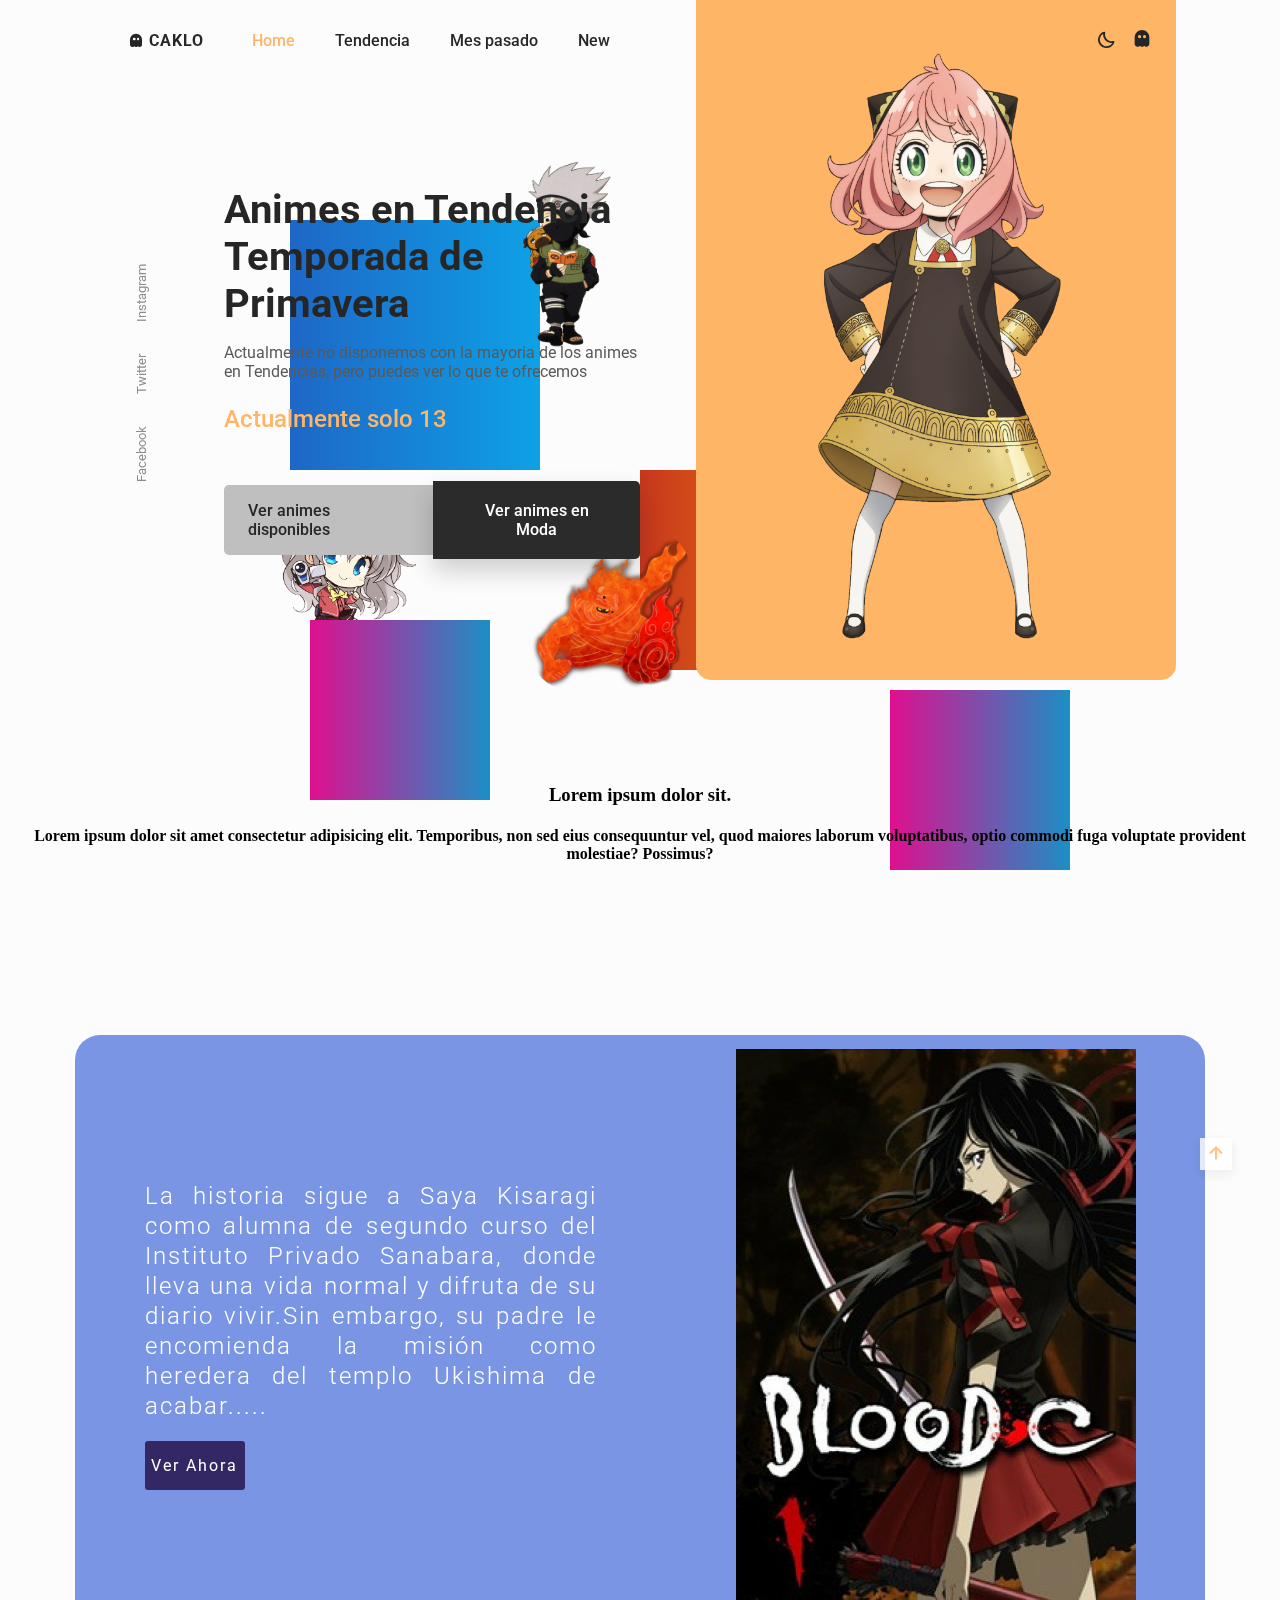
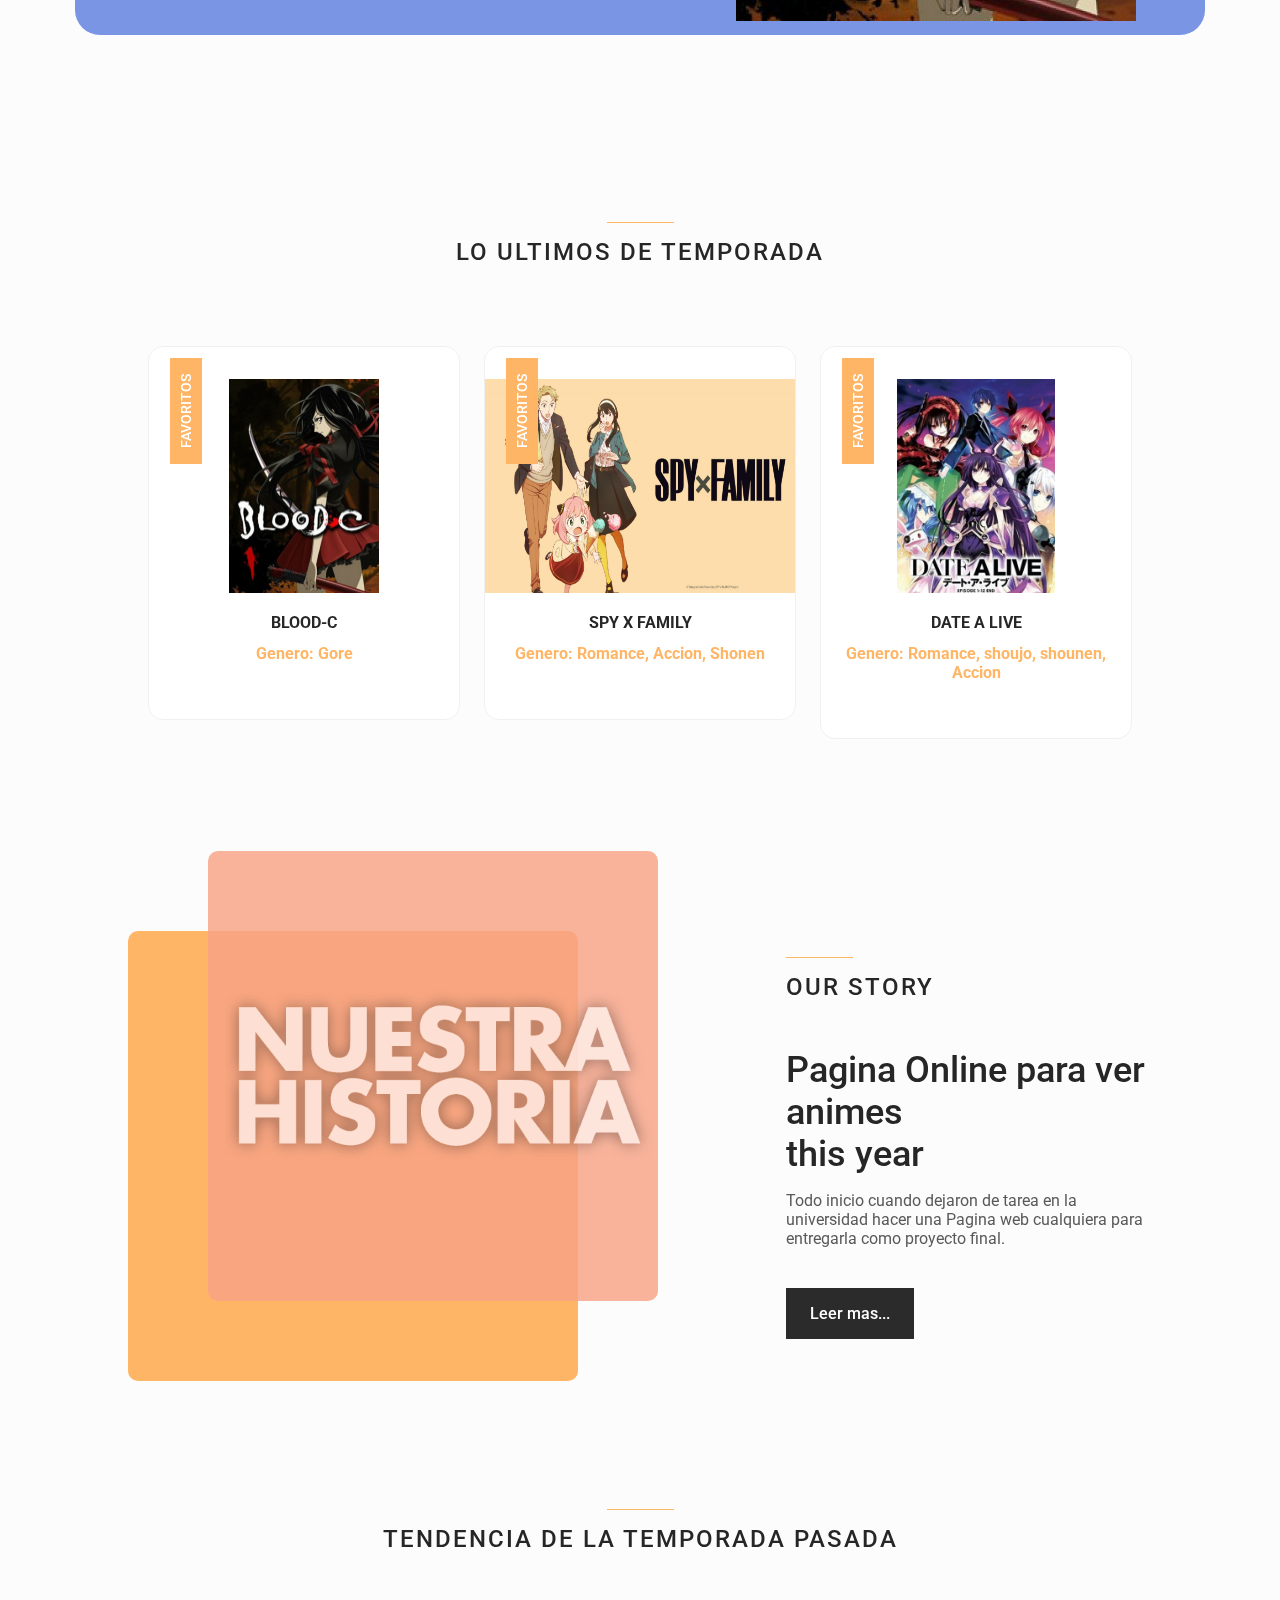
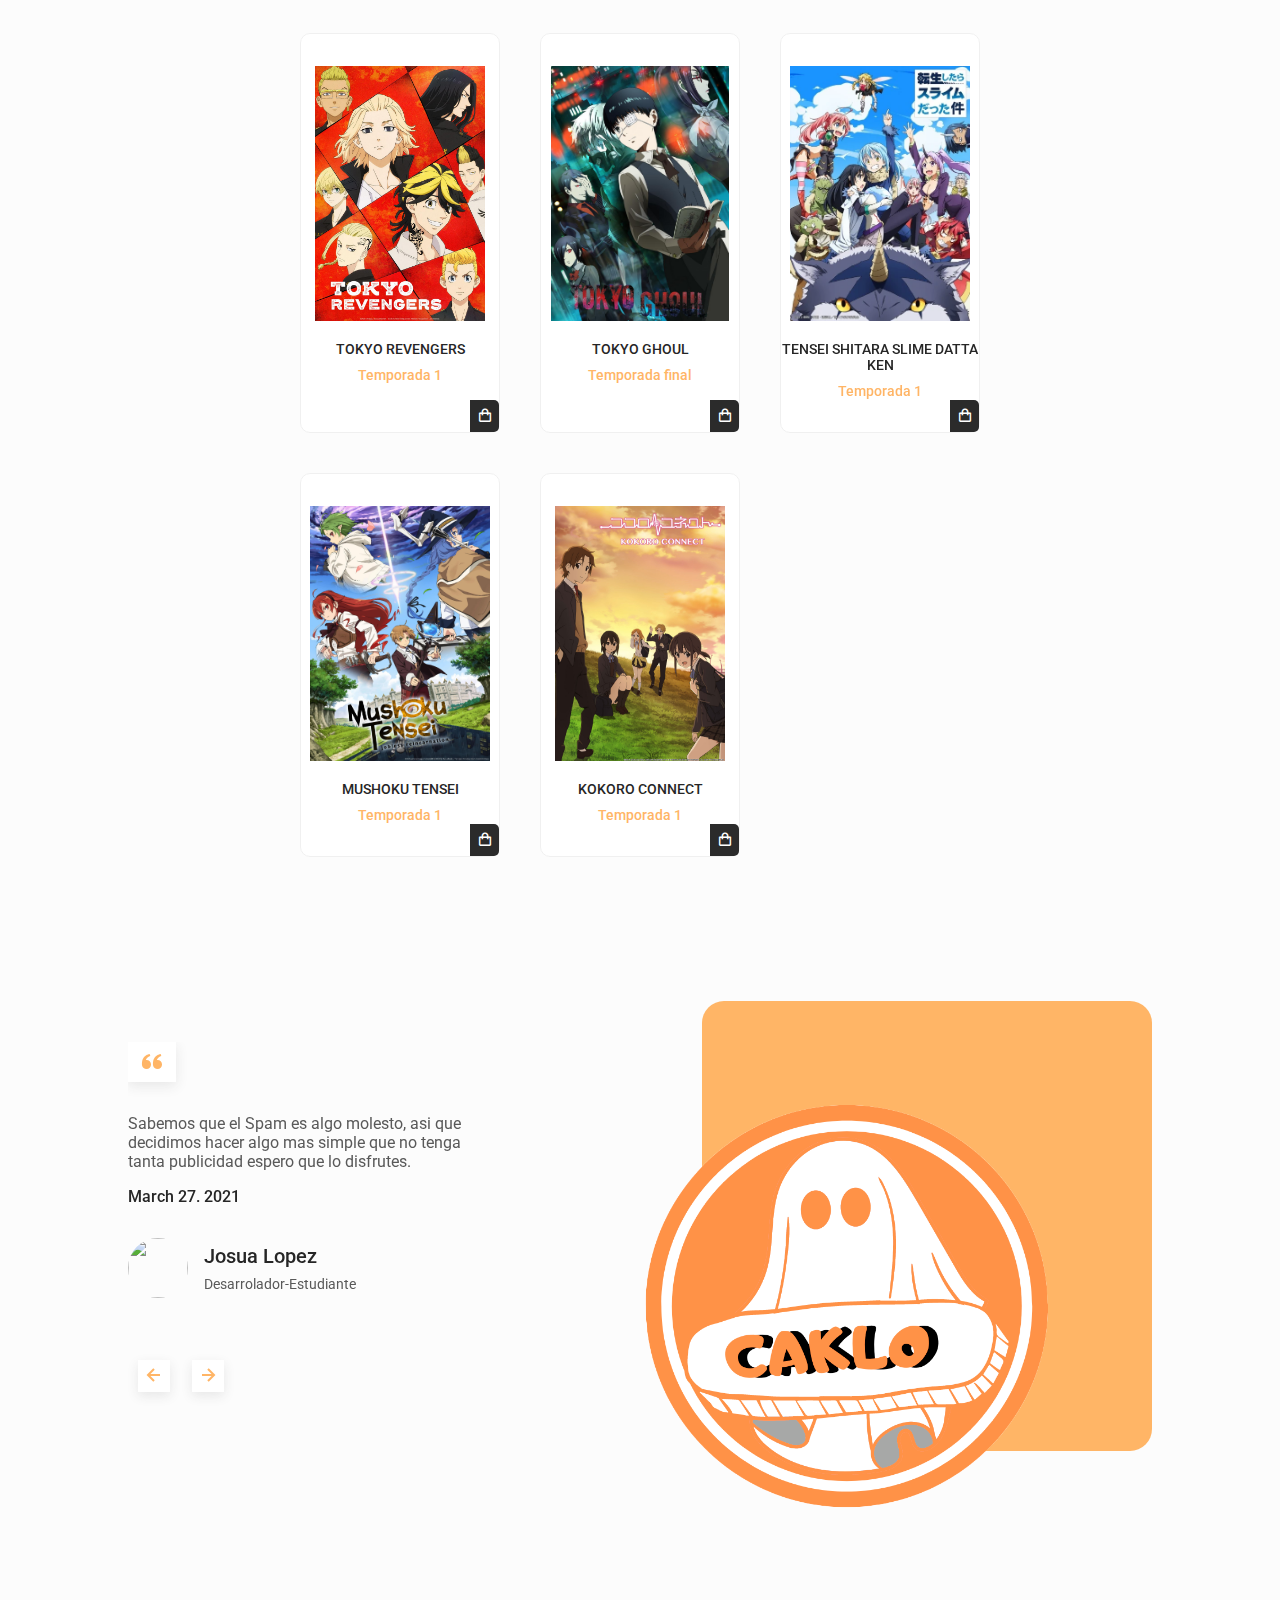
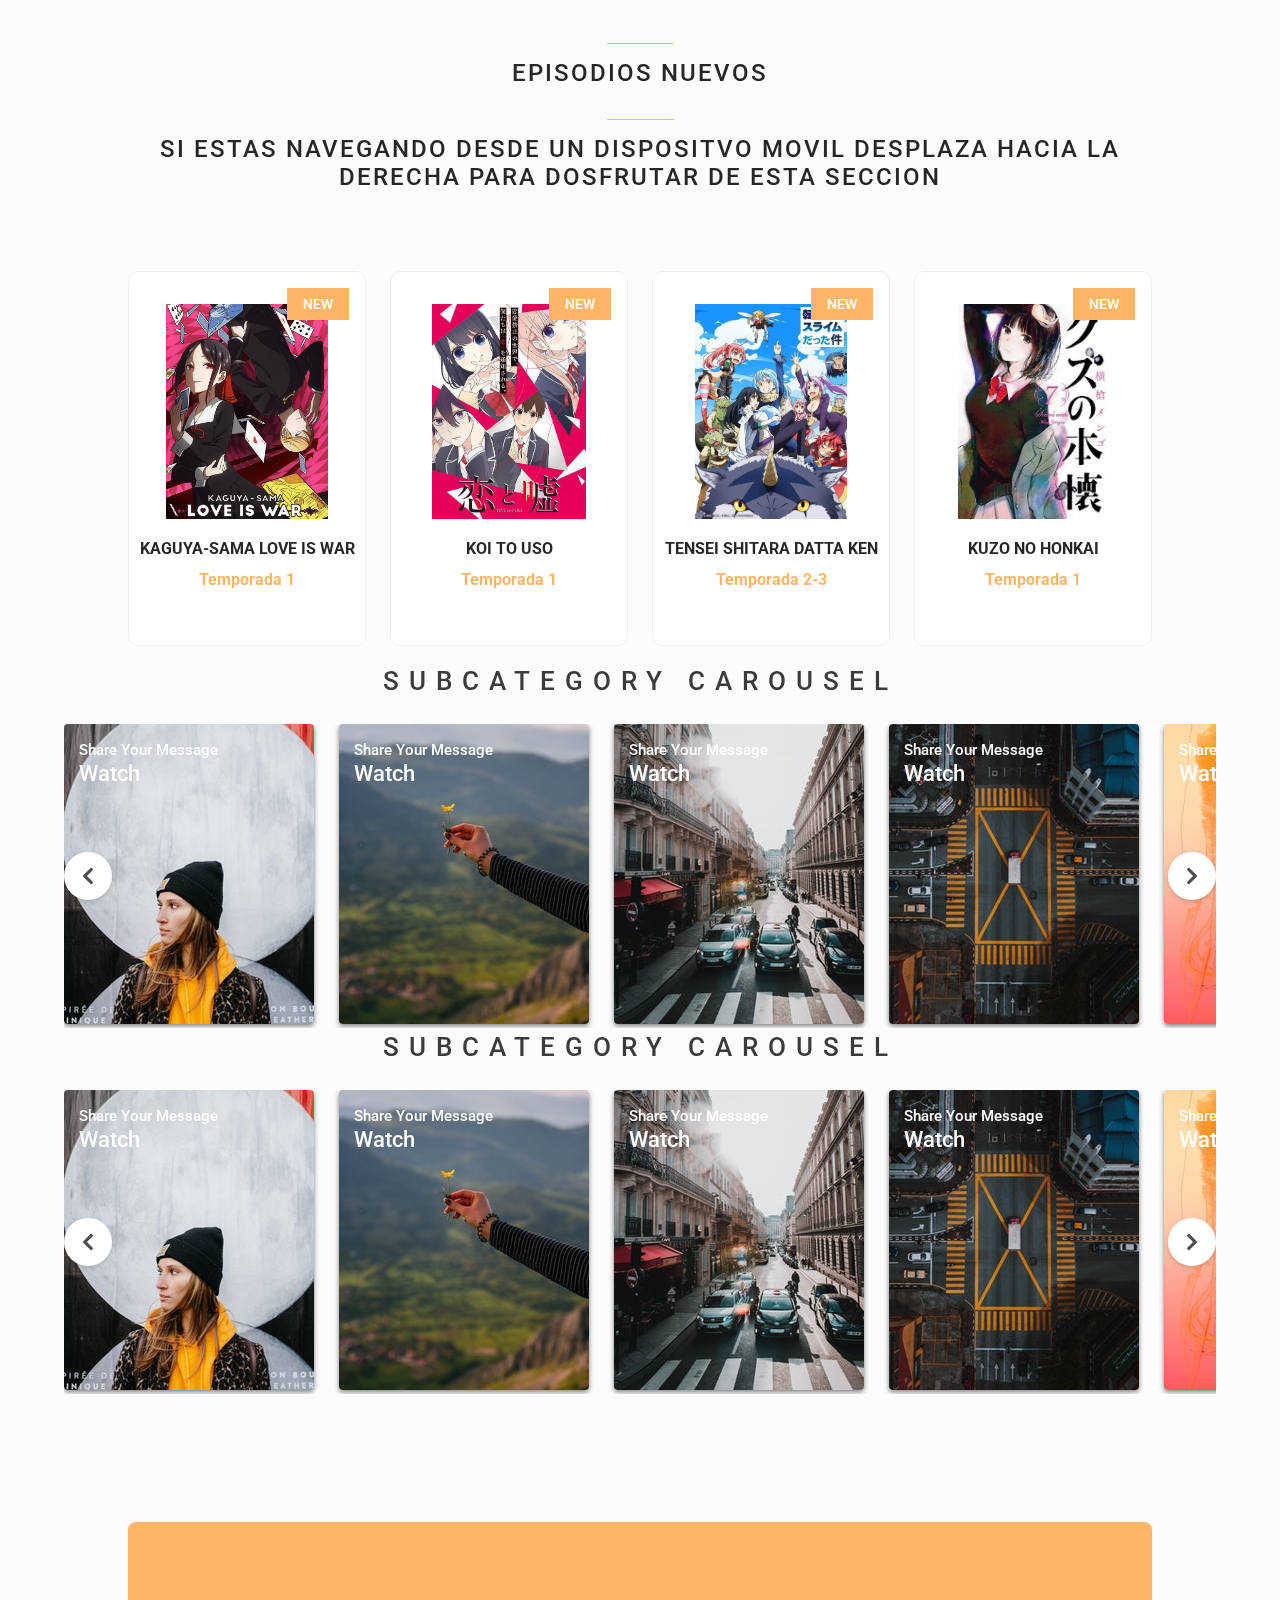
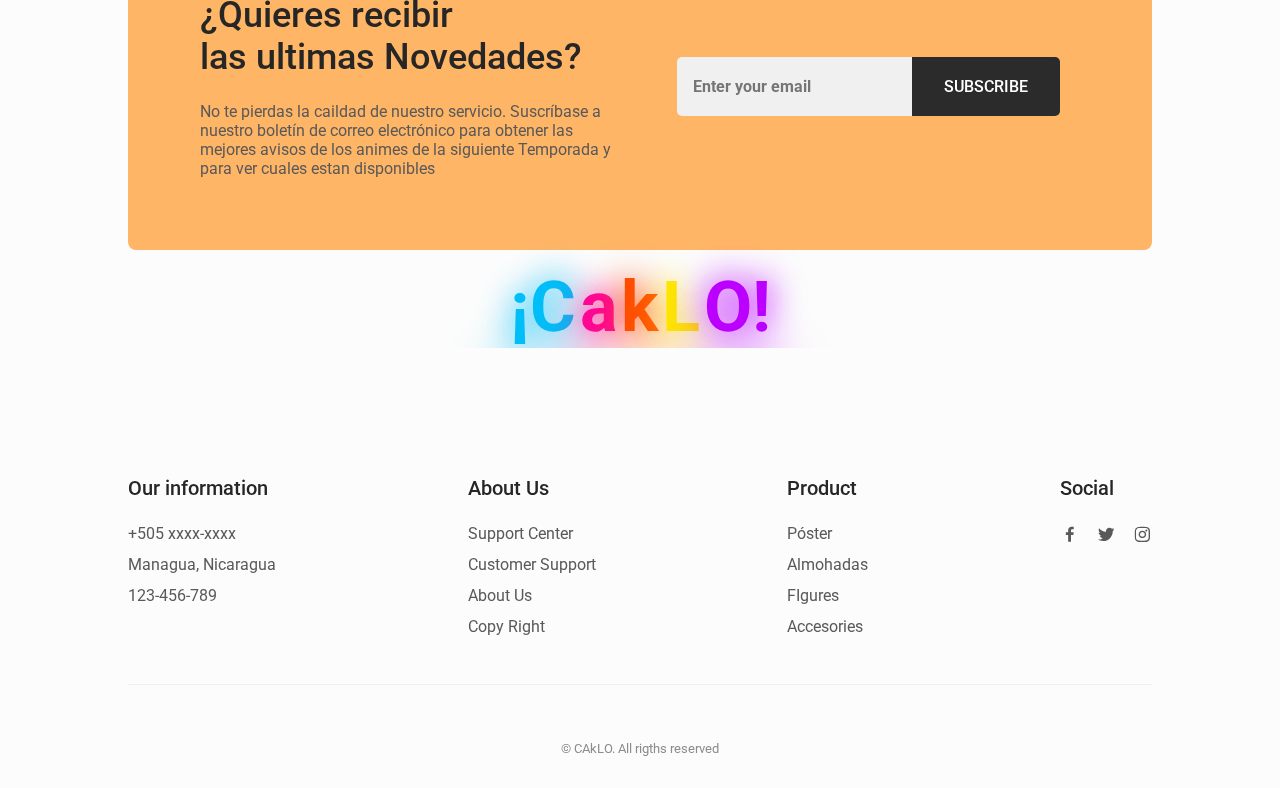
==== index-1.html @ 1e830c4e "archivos 2" ====
<!DOCTYPE html>
<html lang="es">

<head>
    <meta charset="UTF-8">
    <meta name="viewport" content="width=device-width, initial-scale=1.0">

    <meta property="og:url" content="https://www.Caklo.com/">

    <meta property="og:type" content="website">

    <meta property="og:title" content="CaKlo">

    <meta property="og:description" content="Disfruta de ver anime Online sin publicidad">

    <!--=============== FAVICON ===============-->
    <link rel="shortcut icon" href="./assets/img/ghost-regular-24.png" type="image/x-icon">

    <!--=============== BOXICONS ===============-->
    <link rel="stylesheet" href="https://cdn.jsdelivr.net/npm/boxicons@latest/css/boxicons.min.css">

    <!--=============== SWIPER CSS ===============-->
    <link rel="stylesheet" href="assets/css/swiper-bundle.min.css">

    <!--=============== CSS ===============-->
    <link rel="stylesheet" href="./assets/css/styles.css">

    <!--=============== CSS slider ===============-->
    <link rel="stylesheet" href="./assets/css/slider.css">

    <link rel="stylesheet" href="./assets/css/span-container.css">

    <script src="https://unpkg.com/scrollreveal"></script>

    <!--=============== Lbs-js ===============-->
    <script src="https://cdnjs.cloudflare.com/ajax/libs/jquery/3.6.0/jquery.min.js" integrity="sha512-894YE6QWD5I59HgZOGReFYm4dnWc1Qt5NtvYSaNcOP+u1T9qYdvdihz0PPSiiqn/+/3e7Jo4EaG7TubfWGUrMQ==" crossorigin="anonymous" referrerpolicy="no-referrer"></script>

    <script src="https://cdnjs.cloudflare.com/ajax/libs/jquery/3.6.0/jquery.js" integrity="sha512-n/4gHW3atM3QqRcbCn6ewmpxcLAHGaDjpEBu4xZd47N0W2oQ+6q7oc3PXstrJYXcbNU1OHdQ1T7pAP+gi5Yu8g==" crossorigin="anonymous" referrerpolicy="no-referrer"></script>

    <link rel="text-javascript" href="https://cdnjs.cloudflare.com/ajax/libs/jquery/3.6.0/jquery.min.map">

    <script src="https://cdnjs.cloudflare.com/ajax/libs/jquery/3.6.0/jquery.slim.js" integrity="sha512-HNbo1d4BaJjXh+/e6q4enTyezg5wiXvY3p/9Vzb20NIvkJghZxhzaXeffbdJuuZSxFhJP87ORPadwmU9aN3wSA==" crossorigin="anonymous" referrerpolicy="no-referrer"></script>

    <script src="https://cdnjs.cloudflare.com/ajax/libs/jquery/3.6.0/jquery.slim.min.js" integrity="sha512-6ORWJX/LrnSjBzwefdNUyLCMTIsGoNP6NftMy2UAm1JBm6PRZCO1d7OHBStWpVFZLO+RerTvqX/Z9mBFfCJZ4A==" crossorigin="anonymous" referrerpolicy="no-referrer"></script>

    <link rel="text-javascript" href="https://cdnjs.cloudflare.com/ajax/libs/jquery/3.6.0/jquery.slim.min.map">
    <!--=============== Lbs-js ===============-->

    <!--=============== s3arch ===============-->
    <link rel="stylesheet" href="./assets/css/search-new-css.css">
    <script src="./assets/js/search/jquery.js"></script>
    <script src="./assets/js/search/jquery.dataTables.min.js"></script>
    <!--=============== s3arch ===============-->
    <title>CAkLO</title>
</head>

<body>
    <!--==================== HEADER ====================-->
    <header class="header" id="header">
        <nav class="nav container">
            <a href="./index.html" class="nav__logo">
                <i class='bx bxs-ghost'></i> CAkLO
            </a>

            <div class="nav__menu" id="nav-menu">
                <ul class="nav__list">
                    <li class="nav__item">
                        <a href="./index-1.html" class="nav__link active-link">Home</a>
                    </li>
                    <li class="nav__item">
                        <a href="#featured" class="nav__link">Tendencia</a>
                    </li>
                    <li class="nav__item">
                        <a href="#products" class="nav__link">Mes pasado</a>
                    </li>
                    <li class="nav__item">
                        <a href="#new" class="nav__link">New</a>
                    </li>
                </ul>

                <div class="nav__close" id="nav-close">
                    <i class='bx bx-x'></i>
                </div>
            </div>

            <div class="nav__btns">
                <!-- Theme change button -->
                <i class='bx bx-moon change-theme' id="theme-button"></i>

                <div class="nav__shop" id="cart-shop">
                    <i class='bx bxs-ghost'></i>
                </div>

                <div class="nav__toggle" id="nav-toggle">
                    <i class='bx bx-grid-alt'></i>
                </div>
            </div>
        </nav>
    </header>



    <div class="cart" id="cart">
        <i class='bx bx-x cart__close' id="cart-close"></i>

        <h2 class="cart__title-center">Fundadores</h2>
        <h2 class="cart__title-center h2h2">Para usar el buscador es necesario seleccionar la opción que se desplaza hacia bajo después de escribir un caracter que coincida de lo que esta buscando, de lo contrario no se cargará la búsqueda.</h2>

        <!--=============== Buscador list css ===============-->


        <link rel="stylesheet" href="./assets/css/search-new-css.css">
        <script src="./assets/js/search/jquery.js"></script>
        <script src="./assets/js/search/jquery.dataTables.min.js"></script>

        <section class="btn-buscar" id="icon-menu">
            <form autocomplete="off">
                <div>
                    <input type="text" name="q" id="input-search" placeholder="¿Qué deseas buscar?">
                </div>
                <ul class="list"></ul>
            </form>
        </section>

        <div class="content-search">
            <div class="content-table">
                <table id="table">
                    <thead>
                        <tr>
                            <td></td>
                        </tr>
                    </thead>

                    <tbody>
                        <tr>
                            <td><a href="./videm.html">Blood-C</a></td>
                        </tr>

                        <tr>
                            <td><a href="#">Clannad</a></td>
                        </tr>

                        <tr>
                            <td><a href="#">Sword Art Online</a></td>

                        </tr>

                        <tr>
                            <td><a href="#">K-ON</a></td>
                        </tr>

                        <tr>
                            <td><a href="#">Tokyo Revengers</a></td>
                        </tr>

                        <tr>
                            <td><a href="#">Boku Dake Ga Inai Machi</a></td>
                        </tr>

                        <tr>
                            <td><a href="#">Boku no Hero Academy</a></td>
                        </tr>

                        <tr>
                            <td><a href="#">Tokyo Ghoul</a></td>
                        </tr>

                        <tr>
                            <td><a href="#">Moshuko Tensei</a></td>
                        </tr>

                        <tr>
                            <td><a href="#">Jujutsu Kaisen</a></td>
                        </tr>

                        <tr>
                            <td><a href="#">Re:zero kara hajimeru isekai seikatsu</a></td>
                        </tr>

                        <tr>
                            <td><a href="#">Tensei shitara slime</a></td>
                        </tr>

                        <tr>
                            <td><a href="#">Chijou saikyou no daimaou</a></td>
                        </tr>

                        <tr>
                            <td><a href="#">Youjo senki</a></td>
                        </tr>

                        <tr>
                            <td><a href="#">Otome Game Sekia wo</a></td>
                        </tr>

                        <tr>
                            <td><a href="#">Isekai Maou to Shoukan</a></td>
                        </tr>

                        <tr>
                            <td><a href="#">Eromanga-Sensei</a></td>
                        </tr>

                        <tr>
                            <td><a href="#">Kaguya-Sama Love is War</a></td>
                        </tr>

                        <tr>
                            <td><a href="#">Shirayuki no himesama </a></td>
                        </tr>

                        <tr>
                            <td><a href="#">Kokoro connect </a></td>
                        </tr>

                        <tr>
                            <td><a href="#">Kaichou to maid</a></td>
                        </tr>

                        <tr>
                            <td><a href="#"> Koi to uso</a></td>
                        </tr>

                        <tr>
                            <td><a href="#">mirai nikki </a></td>
                        </tr>

                        <tr>
                            <td><a href="#">One Puch Man</a></td>
                        </tr>

                        <tr>
                            <td><a href="#">Elfen lied</a></td>
                        </tr>
                    </tbody>
                </table>
            </div>
        </div>



        <script src="./assets/js/search/search-new.js"></script>
        <!--=============== Buscador list css ===============-->




        <div class="cart__container">
            <article class="cart__card">
                <div class="cart__box">
                    <img src="assets/img/testimonial1.jpg" alt="" class="cart__img">
                </div>

                <div class="cart__details">
                    <h3 class="cart__title">Josua Lopez</h3>
                    <span class="cart__price">Desarrollador, estudiante</span>

                    <div class="cart__amount">
                        <div class="cart__amount-content">
                            <span class="cart__amount-box">
                                    <i class='bx bx-minus' ></i>
                                </span>

                            <span class="cart__amount-number">1</span>

                            <span class="cart__amount-box">
                                    <i class='bx bx-plus' ></i>
                                </span>
                        </div>

                        <i class='bx bx-trash-alt cart__amount-trash'></i>
                    </div>
                </div>
            </article>

            <article class="cart__card">
                <div class="cart__box">
                    <img src="assets/img/testimonial3.jpg" alt="" class="cart__img">
                </div>

                <div class="cart__details">
                    <h3 class="cart__title">Carlos Navas</h3>
                    <span class="cart__price">Desarrollador, estudiante</span>

                    <div class="cart__amount">
                        <div class="cart__amount-content">
                            <span class="cart__amount-box">
                                    <i class='bx bx-minus' ></i>
                                </span>

                            <span class="cart__amount-number">2</span>

                            <span class="cart__amount-box">
                                    <i class='bx bx-plus' ></i>
                                </span>
                        </div>

                        <i class='bx bx-trash-alt cart__amount-trash'></i>
                    </div>
                </div>
            </article>

            <article class="cart__card">
                <div class="cart__box">
                    <img src="assets/img/testimonial2.jpg" alt="" class="cart__img">
                </div>

                <div class="cart__details">
                    <h3 class="cart__title">Camila Salinas</h3>
                    <span class="cart__price">Desarrollador, estudiante</span>

                    <div class="cart__amount">
                        <div class="cart__amount-content">
                            <span class="cart__amount-box">
                                    <i class='bx bx-minus' ></i>
                                </span>

                            <span class="cart__amount-number">3</span>

                            <span class="cart__amount-box">
                                    <i class='bx bx-plus' ></i>
                                </span>
                        </div>

                        <i class='bx bx-trash-alt cart__amount-trash'></i>
                    </div>
                </div>

            </article>


            <article class="cart__card">
                <div class="cart__box">
                    <img src="assets/img/testimonial2.jpg" alt="" class="cart__img">
                </div>

                <div class="cart__details">
                    <h3 class="cart__title">Keren Pineda</h3>
                    <span class="cart__price">Desarrollador, estudiante</span>

                    <div class="cart__amount">
                        <div class="cart__amount-content">
                            <span class="cart__amount-box">
                                    <i class='bx bx-minus' ></i>
                                </span>

                            <span class="cart__amount-number">4</span>

                            <span class="cart__amount-box">
                                    <i class='bx bx-plus' ></i>
                                </span>
                        </div>

                        <i class='bx bx-trash-alt cart__amount-trash'></i>
                    </div>
                </div>

            </article>





        </div>

        <div class="cart__prices">
            <span class="cart__prices-item">4 Fundadores</span>
            <span class="cart__prices-total">2022</span>
        </div>


    </div>

    <!--==================== MAIN ====================-->
    <main class="main">


        <!--==================== Triangle-Form-background ====================-->
        <div class="container__background-triangle">
            <div class="triangle triangle1"></div>
            <div class="fimg" src="./assets/img/pngs-chibi/inosuke-removebg.png" alt=""></div>
            <div class="triangle triangle2"></div>
            <div class="fimg2" src="./assets/img/pngs-chibi/inosuke-removebg.png" alt=""></div>
            <div class="triangle triangle3"></div>
            <div class="fimg3" src="./assets/img/pngs-chibi/inosuke-removebg.png" alt=""></div>
            <div class="triangle triangle4"></div>
            <div class="fimg4" src="./assets/img/pngs-chibi/inosuke-removebg.png" alt=""></div>
            <div class="triangle triangle5"></div>
            <div class="fimg5" src="./assets/img/pngs-chibi/inosuke-removebg.png" alt=""></div>
        </div>
        <!--==================== Triangle-Form-background ====================-->



        <!--==================== HOME ====================-->
        <section class="home" id="home">
            <div class="home__container container grid">
                <div class="home__img-bg">
                    <img src="assets/img/anya.png" alt="" class="home__img">
                </div>

                <div class="home__social">
                    <a href="https://www.facebook.com/" target="_blank" class="home__social-link">
                            Facebook
                        </a>
                    <a href="https://twitter.com/" target="_blank" class="home__social-link">
                            Twitter
                        </a>
                    <a href="https://www.instagram.com/" target="_blank" class="home__social-link">
                            Instagram
                        </a>
                </div>

                <div class="home__data">
                    <h1 class="home__title">Animes en Tendencia<br> Temporada de Primavera</h1>
                    <p class="home__description">
                        Actualmente no disponemos con la mayoria de los animes en Tendencias, pero puedes ver lo que te ofrecemos
                    </p>
                    <span class="home__price">Actualmente solo 13</span>

                    <div class="home__btns">
                        <a href="#" class="button button--gray button--small">
                                Ver animes disponibles
                            </a>

                        <button class="button home__button">Ver animes en Moda</button>
                    </div>
                </div>
            </div>
        </section>
        <!--==================== HOME-END ====================-->

        <iframe class="iframe" src="./data.html" frameborder="0"></iframe>


        <!--====================Slider-Auto====================-->

        <div class="videospruebas">

            <div class="contenedor-slider-auto">
                <div class="slider-contenedor">
                    <section class="contenido-slider">
                        <div>
                            <h2 class="h2">La historia sigue a Saya Kisaragi como alumna de segundo curso del Instituto Privado Sanabara, donde lleva una vida normal y difruta de su diario vivir.Sin embargo, su padre le encomienda la misión como heredera del templo
                                Ukishima de acabar.....</h2>
                            <a href="./videm.html">Ver Ahora</a>
                        </div>
                        <img class="svgs" src="./assets/img/bloodc.jpg" alt="">

                    </section>


                    <section class="contenido-slider">
                        <div>
                            <h2 class="h2">La historia sigue a Saya Kisaragi como alumna de segundo curso del Instituto Privado Sanabara, donde lleva una vida normal y difruta de su diario vivir.Sin embargo, su padre le encomienda la misión como heredera del templo
                                Ukishima de acabar.....</h2>
                            <a href="./videm.html">Ver Ahora</a>
                        </div>
                        <img class="svgs" src="./assets/img/bloodc.jpg" alt="">



                    </section>
                    <section class="contenido-slider">
                        <div>
                            <h2 class="h2">Lorem ipsum dolor sit amet consectetur adipisicing elit. Minima ipsa ipsam aliquam natus quidem sed. Quos cupiditate id delectus est.</h2>
                            <a href="#">Contact us</a>
                        </div>
                        <img class="svgs" src="./assets/animacion-svg/animacion2.svg" alt="">

                    </section>
                    <section class="contenido-slider">
                        <div>
                            <h2 class="h2">Lorem ipsum dolor sit amet consectetur adipisicing elit. Minima ipsa ipsam aliquam natus quidem sed. Quos cupiditate id delectus est.</h2>
                            <a href="#">Contact us</a>
                        </div>
                        <img class="svgs" src="./assets/animacion-svg/animacion3.svg" alt="">

                    </section>
                    <section class="contenido-slider">
                        <div>
                            <h2 class="h2">Lorem ipsum dolor sit amet consectetur adipisicing elit. Minima ipsa ipsam aliquam natus quidem sed. Quos cupiditate id delectus est.</h2>
                            <a href="#">Contact us</a>
                        </div>
                        <img class="svgs" src="./assets/animacion-svg/animacion.svg" alt="">

                    </section>
                </div>
            </div>
            <script src="./assets/js/slider-auto-svg.js"></script>

        </div>
        <!--====================Slider-Auto====================-->






        <!--==================== FEATURED ====================-->
        <section class="featured section container" id="featured">
            <h2 class="section__title">
                Lo ultimos de Temporada
            </h2>

            <div class="featured__container grid">
                <article class="featured__card">
                    <span class="featured__tag">Favoritos</span>

                    <img src="assets/img/bloodc.jpg" alt="" class="featured__img">

                    <div class="featured__data">
                        <h3 class="featured__title">Blood-C</h3>
                        <span class="featured__price">Genero: Gore</span>
                    </div>
                    <form method="get" action="./videm.html">
                        <button class="button featured__button"> <a href="./videm.html"></a> Ver ahora</button>
                    </form>

                </article>

                <article class="featured__card">
                    <span class="featured__tag">Favoritos</span>

                    <img src="assets/img/spyfamily.jpg" alt="" class="featured__img">

                    <div class="featured__data">
                        <h3 class="featured__title">Spy X Family</h3>
                        <span class="featured__price">Genero: Romance, Accion, Shonen</span>
                    </div>

                    <form method="get" action="./videm.php">
                        <button class="button featured__button"> <a href="./videm.php"></a> Ver ahora</button>
                    </form>

                </article>

                <article class="featured__card">
                    <span class="featured__tag">Favoritos</span>

                    <img src="assets/img/datelive.jpg" alt="" class="featured__img">

                    <div class="featured__data">
                        <h3 class="featured__title">Date a Live</h3>
                        <span class="featured__price">Genero: Romance, shoujo, shounen, Accion</span>
                    </div>

                    <button class="button featured__button">Ver ahora</button>
                </article>
            </div>

        </section>










        <!--==================== STORY ====================-->
        <section class="story section container">
            <div class="story__container grid">
                <div class="story__data">
                    <h2 class="section__title story__section-title">
                        Our Story
                    </h2>

                    <h1 class="story__title">
                        Pagina Online para ver animes <br> this year
                    </h1>

                    <p class="story__description">
                        Todo inicio cuando dejaron de tarea en la universidad hacer una Pagina web cualquiera para entregarla como proyecto final.
                    </p>

                    <a href="#" class="button button--small">Leer mas...</a>
                </div>

                <div class="story__images">
                    <img src="assets/img/nuestra-historia.png" alt="" class="story__img">
                    <div class="story__square"></div>
                </div>
            </div>
        </section>

        <!--==================== PRODUCTS ====================-->
        <section class="products section container" id="products">
            <h2 class="section__title">
                Tendencia de la temporada pasada
            </h2>

            <div class="products__container grid">
                <article class="products__card">
                    <img src="assets/img/tokiorevengers.jpg" alt="" class="products__img">

                    <h3 class="products__title">Tokyo Revengers</h3>
                    <span class="products__price">Temporada 1</span>

                    <button class="products__button">
                            <i class='bx bx-shopping-bag'><a href="index-1.html"></a></i>
                        </button>
                </article>

                <article class="products__card">
                    <img src="assets/img/tokioghoul.jpg" alt="" class="products__img">

                    <h3 class="products__title">Tokyo Ghoul</h3>
                    <span class="products__price">Temporada final</span>

                    <button class="products__button">
                            <i class='bx bx-shopping-bag'></i>
                        </button>
                </article>

                <article class="products__card">
                    <img src="assets/img/products/tensei.webp" alt="" class="products__img">

                    <h3 class="products__title">Tensei Shitara Slime Datta Ken</h3>
                    <span class="products__price">Temporada 1</span>

                    <button class="products__button">
                            <i class='bx bx-shopping-bag'></i>
                        </button>
                </article>

                <article class="products__card">
                    <img src="assets/img/products/mushoku.jpg" alt="" class="products__img">

                    <h3 class="products__title">Mushoku tensei</h3>
                    <span class="products__price">Temporada 1</span>

                    <button class="products__button">
                            <i class='bx bx-shopping-bag'></i>
                        </button>
                </article>

                <article class="products__card">
                    <img src="assets/img/products/kokoro.jpg" alt="" class="products__img">

                    <h3 class="products__title">Kokoro Connect</h3>
                    <span class="products__price">Temporada 1</span>

                    <button class="products__button">
                            <i class='bx bx-shopping-bag'></i>
                        </button>
                </article>
            </div>
        </section>

        <!--==================== TESTIMONIAL ====================-->
        <section class="testimonial section container">
            <div class="testimonial__container grid">
                <div class="swiper testimonial-swiper">
                    <div class="swiper-wrapper">
                        <div class="testimonial__card swiper-slide">
                            <div class="testimonial__quote">
                                <i class='bx bxs-quote-alt-left'></i>
                            </div>
                            <p class="testimonial__description">
                                Sabemos que el Spam es algo molesto, asi que decidimos hacer algo mas simple que no tenga tanta publicidad espero que lo disfrutes.
                            </p>
                            <h3 class="testimonial__date">March 27. 2021</h3>

                            <div class="testimonial__perfil">
                                <img src="assets/img/testimonial1.jpg" alt="" class="testimonial__perfil-img">

                                <div class="testimonial__perfil-data">
                                    <span class="testimonial__perfil-name">Josua Lopez</span>
                                    <span class="testimonial__perfil-detail">Desarrolador-Estudiante</span>
                                </div>
                            </div>
                        </div>

                        <div class="testimonial__card swiper-slide">
                            <div class="testimonial__quote">
                                <i class='bx bxs-quote-alt-left'></i>
                            </div>
                            <p class="testimonial__description">
                                Sabemos que el Spam es algo molesto, asi que decidimos hacer algo mas simple que no tenga tanta publicidad espero que lo disfrutes.
                            </p>
                            <h3 class="testimonial__date">March 27. 2021</h3>

                            <div class="testimonial__perfil">
                                <img src="assets/img/testimonial2.jpg" alt="" class="testimonial__perfil-img">

                                <div class="testimonial__perfil-data">
                                    <span class="testimonial__perfil-name">Camila Salinas</span>
                                    <span class="testimonial__perfil-detail">Desarrolador-Estudiante</span>
                                </div>
                            </div>
                        </div>

                        <div class="testimonial__card swiper-slide">
                            <div class="testimonial__quote">
                                <i class='bx bxs-quote-alt-left'></i>
                            </div>
                            <p class="testimonial__description">
                                Sabemos que el Spam es algo molesto, asi que decidimos hacer algo mas simple que no tenga tanta publicidad espero que lo disfrutes.
                            </p>
                            <h3 class="testimonial__date">March 27. 2021</h3>

                            <div class="testimonial__perfil">
                                <img src="assets/img/testimonial2.jpg" alt="" class="testimonial__perfil-img">

                                <div class="testimonial__perfil-data">
                                    <span class="testimonial__perfil-name">Keren Jemima</span>
                                    <span class="testimonial__perfil-detail">Desarrolador-Estudiante</span>
                                </div>
                            </div>
                        </div>


                        <div class="testimonial__card swiper-slide">
                            <div class="testimonial__quote">
                                <i class='bx bxs-quote-alt-left'></i>
                            </div>
                            <p class="testimonial__description">
                                Sabemos que el Spam es algo molesto, asi que decidimos hacer algo mas simple que no tenga tanta publicidad espero que lo disfrutes.
                            </p>
                            <h3 class="testimonial__date">March 27. 2021</h3>

                            <div class="testimonial__perfil">
                                <img src="assets/img/testimonial3.jpg" alt="" class="testimonial__perfil-img">

                                <div class="testimonial__perfil-data">
                                    <span class="testimonial__perfil-name">Carlos Navas</span>
                                    <span class="testimonial__perfil-detail">Desarrolador-Estudiante</span>
                                </div>
                            </div>
                        </div>
                    </div>

                    <div class="swiper-button-next">
                        <i class='bx bx-right-arrow-alt'></i>
                    </div>
                    <div class="swiper-button-prev">
                        <i class='bx bx-left-arrow-alt'></i>
                    </div>
                </div>

                <div class="testimonial__images">
                    <div class="testimonial__square"></div>
                    <img src="assets/img/CAKLO.png" alt="" class="testimonial__img">
                </div>
            </div>
        </section>

        <!--==================== NEW ====================-->
        <section class="new section container" id="new">
            <h2 class="section__title">
                Episodios Nuevos <br>
                <h4 class="section__title">Si estas navegando desde un dispositvo movil desplaza hacia la derecha para dosfrutar de esta seccion</h4>
            </h2>

            <div class="new__container">
                <div class="swiper new-swiper">
                    <div class="swiper-wrapper">
                        <article class="new__card swiper-slide">
                            <span class="new__tag">New</span>

                            <img src="assets/img/products/kaguya.jpg" alt="" class="new__img">

                            <div class="new__data">
                                <h3 class="new__title">Kaguya-sama Love is war</h3>
                                <span class="new__price">Temporada 1</span>
                            </div>

                            <button class="button new__button">Ver ahora</button>
                        </article>

                        <article class="new__card swiper-slide">
                            <span class="new__tag">New</span>

                            <img src="assets/img/products/koitouso.jpg" alt="" class="new__img">

                            <div class="new__data">
                                <h3 class="new__title"> Koi To Uso</h3>
                                <span class="new__price">Temporada 1</span>
                            </div>

                            <button class="button new__button">Ver ahora</button>
                        </article>

                        <article class="new__card swiper-slide">
                            <span class="new__tag">New</span>

                            <img src="assets/img/products/tensei.webp" alt="" class="new__img">

                            <div class="new__data">
                                <h3 class="new__title">Tensei Shitara Datta Ken</h3>
                                <span class="new__price">Temporada 2-3</span>
                            </div>

                            <button class="button new__button">Ver ahora</button>
                        </article>

                        <article class="new__card swiper-slide">
                            <span class="new__tag">New</span>

                            <img src="assets/img/products/kuzo.jpg" alt="" class="new__img">

                            <div class="new__data">
                                <h3 class="new__title">Kuzo no Honkai</h3>
                                <span class="new__price">Temporada 1</span>
                            </div>

                            <button class="button new__button">Ver ahora</button>
                        </article>
                    </div>
                </div>
            </div>
        </section>








        <!--==================== CTN-SLIDER-PRUB ====================-->



        <div class="container-cnt-prub">

            <div class="Carousel">
                <h2>Subcategory Carousel</h2>
                <div class="slick-list" id="slick-list">
                    <button class="slick-arrow slick-prev" id="button-prev" data-button="button-prev" onclick="app.processingButton(event)">
                        <svg aria-hidden="true" focusable="false" data-prefix="fas" data-icon="chevron-left" class="svg-inline--fa fa-chevron-left fa-w-10" role="img" xmlns="http://www.w3.org/2000/svg" viewBox="0 0 320 512"><path fill="currentColor" d="M34.52 239.03L228.87 44.69c9.37-9.37 24.57-9.37 33.94 0l22.67 22.67c9.36 9.36 9.37 24.52.04 33.9L131.49 256l154.02 154.75c9.34 9.38 9.32 24.54-.04 33.9l-22.67 22.67c-9.37 9.37-24.57 9.37-33.94 0L34.52 272.97c-9.37-9.37-9.37-24.57 0-33.94z"></path></svg>
                    </button>
                    <div class="slick-track" id="track">
                        <div class="slick">
                            <div>
                                <a href="/">
                                    <h4><small>Share Your Message</small>Watch</h4>
                                    <picture>
                                        <img src="./assets/img/carrusel/1.jpg" alt="Image">
                                    </picture>
                                </a>
                            </div>
                        </div>
                        <div class="slick">
                            <div>
                                <a href="/">
                                    <h4><small>Share Your Message</small>Watch</h4>
                                    <picture>
                                        <img src="./assets/img/carrusel/2.jpg" alt="Image">
                                    </picture>
                                </a>
                            </div>
                        </div>
                        <div class="slick">
                            <div>
                                <a href="/">
                                    <h4><small>Share Your Message</small>Watch</h4>
                                    <picture>
                                        <img src="./assets/img/carrusel/3.jpg" alt="Image">
                                    </picture>
                                </a>
                            </div>
                        </div>
                        <div class="slick">
                            <div>
                                <a href="/">
                                    <h4><small>Share Your Message</small>Watch</h4>
                                    <picture>
                                        <img src="./assets/img/carrusel/4.jpg" alt="Image">
                                    </picture>
                                </a>
                            </div>
                        </div>
                        <div class="slick">
                            <div>
                                <a href="/">
                                    <h4><small>Share Your Message</small>Watch</h4>
                                    <picture>
                                        <img src="./assets/img/carrusel/5.jpg" alt="Image">
                                    </picture>
                                </a>
                            </div>
                        </div>
                        <div class="slick">
                            <div>
                                <a href="/">
                                    <h4><small>Share Your Message</small>Watch</h4>
                                    <picture>
                                        <img src="./assets/img/carrusel/6.jpg" alt="Image">
                                    </picture>
                                </a>
                            </div>
                        </div>
                        <div class="slick">
                            <div>
                                <a href="/">
                                    <h4><small>Share Your Message</small>Watch</h4>
                                    <picture>
                                        <img src="./assets/img/carrusel/7.jpg" alt="Image">
                                    </picture>
                                </a>
                            </div>
                        </div>
                        <div class="slick">
                            <div>
                                <a href="/">
                                    <h4><small>Share Your Message</small>Watch</h4>
                                    <picture>
                                        <img src="./assets/img/carrusel/8.jpg" alt="Image">
                                    </picture>
                                </a>
                            </div>
                        </div>
                        <div class="slick">
                            <div>
                                <a href="/">
                                    <h4><small>Share Your Message</small>Watch</h4>
                                    <picture>
                                        <img src="./assets/img/carrusel/9.jpg" alt="Image">
                                    </picture>
                                </a>
                            </div>
                        </div>
                        <div class="slick">
                            <div>
                                <a href="/">
                                    <h4><small>Share Your Message</small>Watch</h4>
                                    <picture>
                                        <img src="./assets/img/carrusel/10.jpg" alt="Image">
                                    </picture>
                                </a>
                            </div>
                        </div>
                        <div class="slick">
                            <div>
                                <a href="/">
                                    <h4><small>Share Your Message</small>Watch</h4>
                                    <picture>
                                        <img src="./assets/img/carrusel/11.jpg" alt="Image">
                                    </picture>
                                </a>
                            </div>
                        </div>
                        <div class="slick">
                            <div>
                                <a href="/">
                                    <h4><small>Share Your Message</small>Watch</h4>
                                    <picture>
                                        <img src="./assets/img/carrusel/12.jpg" alt="Image">
                                    </picture>
                                </a>
                            </div>
                        </div>
                        <div class="slick">
                            <div>
                                <a href="/">
                                    <h4><small>Share Your Message</small>Watch</h4>
                                    <picture>
                                        <img src="./assets/img/carrusel/13.jpg" alt="Image">
                                    </picture>
                                </a>
                            </div>
                        </div>
                        <div class="slick">
                            <div>
                                <a href="/">
                                    <h4><small>Share Your Message</small>Watch</h4>
                                    <picture>
                                        <img src="./assets/img/carrusel/14.jpg" alt="Image">
                                    </picture>
                                </a>
                            </div>
                        </div>
                        <div class="slick">
                            <div>
                                <a href="/">
                                    <h4><small>Share Your Message</small>Watch</h4>
                                    <picture>
                                        <img src="./assets/img/carrusel/15.jpg" alt="Image">
                                    </picture>
                                </a>
                            </div>
                        </div>
                    </div>
                    <button class="slick-arrow slick-next" id="button-next" data-button="button-next" onclick="app.processingButton(event)">
                        <svg aria-hidden="true" focusable="false" data-prefix="fas" data-icon="chevron-right" class="svg-inline--fa fa-chevron-right fa-w-10" role="img" xmlns="http://www.w3.org/2000/svg" viewBox="0 0 320 512"><path fill="currentColor" d="M285.476 272.971L91.132 467.314c-9.373 9.373-24.569 9.373-33.941 0l-22.667-22.667c-9.357-9.357-9.375-24.522-.04-33.901L188.505 256 34.484 101.255c-9.335-9.379-9.317-24.544.04-33.901l22.667-22.667c9.373-9.373 24.569-9.373 33.941 0L285.475 239.03c9.373 9.372 9.373 24.568.001 33.941z"></path></svg>
                    </button>
                </div>


                <h2>Subcategory Carousel</h2>

                <div class="slick-list" id="slick-list">
                    <button class="slick-arrow slick-prev" id="button-prev" data-button="button-prev" onclick="app.processingButton(event)">
                        <svg aria-hidden="true" focusable="false" data-prefix="fas" data-icon="chevron-left" class="svg-inline--fa fa-chevron-left fa-w-10" role="img" xmlns="http://www.w3.org/2000/svg" viewBox="0 0 320 512"><path fill="currentColor" d="M34.52 239.03L228.87 44.69c9.37-9.37 24.57-9.37 33.94 0l22.67 22.67c9.36 9.36 9.37 24.52.04 33.9L131.49 256l154.02 154.75c9.34 9.38 9.32 24.54-.04 33.9l-22.67 22.67c-9.37 9.37-24.57 9.37-33.94 0L34.52 272.97c-9.37-9.37-9.37-24.57 0-33.94z"></path></svg>
                    </button>

                    <div class="slick-track" id="track">
                        <div class="slick">
                            <div>
                                <a href="/">
                                    <h4><small>Share Your Message</small>Watch</h4>
                                    <picture>
                                        <img src="./assets/img/carrusel/1.jpg" alt="Image">
                                    </picture>
                                </a>
                            </div>
                        </div>
                        <div class="slick">
                            <div>
                                <a href="/">
                                    <h4><small>Share Your Message</small>Watch</h4>
                                    <picture>
                                        <img src="./assets/img/carrusel/2.jpg" alt="Image">
                                    </picture>
                                </a>
                            </div>
                        </div>
                        <div class="slick">
                            <div>
                                <a href="/">
                                    <h4><small>Share Your Message</small>Watch</h4>
                                    <picture>
                                        <img src="./assets/img/carrusel/3.jpg" alt="Image">
                                    </picture>
                                </a>
                            </div>
                        </div>
                        <div class="slick">
                            <div>
                                <a href="/">
                                    <h4><small>Share Your Message</small>Watch</h4>
                                    <picture>
                                        <img src="./assets/img/carrusel/4.jpg" alt="Image">
                                    </picture>
                                </a>
                            </div>
                        </div>
                        <div class="slick">
                            <div>
                                <a href="/">
                                    <h4><small>Share Your Message</small>Watch</h4>
                                    <picture>
                                        <img src="./assets/img/carrusel/5.jpg" alt="Image">
                                    </picture>
                                </a>
                            </div>
                        </div>
                        <div class="slick">
                            <div>
                                <a href="/">
                                    <h4><small>Share Your Message</small>Watch</h4>
                                    <picture>
                                        <img src="./assets/img/carrusel/6.jpg" alt="Image">
                                    </picture>
                                </a>
                            </div>
                        </div>
                        <div class="slick">
                            <div>
                                <a href="/">
                                    <h4><small>Share Your Message</small>Watch</h4>
                                    <picture>
                                        <img src="./assets/img/carrusel/7.jpg" alt="Image">
                                    </picture>
                                </a>
                            </div>
                        </div>
                        <div class="slick">
                            <div>
                                <a href="/">
                                    <h4><small>Share Your Message</small>Watch</h4>
                                    <picture>
                                        <img src="./assets/img/carrusel/8.jpg" alt="Image">
                                    </picture>
                                </a>
                            </div>
                        </div>
                        <div class="slick">
                            <div>
                                <a href="/">
                                    <h4><small>Share Your Message</small>Watch</h4>
                                    <picture>
                                        <img src="./assets/img/carrusel/9.jpg" alt="Image">
                                    </picture>
                                </a>
                            </div>
                        </div>
                        <div class="slick">
                            <div>
                                <a href="/">
                                    <h4><small>Share Your Message</small>Watch</h4>
                                    <picture>
                                        <img src="./assets/img/carrusel/10.jpg" alt="Image">
                                    </picture>
                                </a>
                            </div>
                        </div>
                        <div class="slick">
                            <div>
                                <a href="/">
                                    <h4><small>Share Your Message</small>Watch</h4>
                                    <picture>
                                        <img src="./assets/img/carrusel/11.jpg" alt="Image">
                                    </picture>
                                </a>
                            </div>
                        </div>
                        <div class="slick">
                            <div>
                                <a href="/">
                                    <h4><small>Share Your Message</small>Watch</h4>
                                    <picture>
                                        <img src="./assets/img/carrusel/12.jpg" alt="Image">
                                    </picture>
                                </a>
                            </div>
                        </div>
                        <div class="slick">
                            <div>
                                <a href="/">
                                    <h4><small>Share Your Message</small>Watch</h4>
                                    <picture>
                                        <img src="./assets/img/carrusel/13.jpg" alt="Image">
                                    </picture>
                                </a>
                            </div>
                        </div>
                        <div class="slick">
                            <div>
                                <a href="/">
                                    <h4><small>Share Your Message</small>Watch</h4>
                                    <picture>
                                        <img src="./assets/img/carrusel/14.jpg" alt="Image">
                                    </picture>
                                </a>
                            </div>
                        </div>
                        <div class="slick">
                            <div>
                                <a href="/">
                                    <h4><small>Share Your Message</small>Watch</h4>
                                    <picture>
                                        <img src="./assets/img/carrusel/15.jpg" alt="Image">
                                    </picture>
                                </a>
                            </div>
                        </div>
                    </div>
                    <button class="slick-arrow slick-next" id="button-next" data-button="button-next" onclick="app.processingButton(event)">
                        <svg aria-hidden="true" focusable="false" data-prefix="fas" data-icon="chevron-right" class="svg-inline--fa fa-chevron-right fa-w-10" role="img" xmlns="http://www.w3.org/2000/svg" viewBox="0 0 320 512"><path fill="currentColor" d="M285.476 272.971L91.132 467.314c-9.373 9.373-24.569 9.373-33.941 0l-22.667-22.667c-9.357-9.357-9.375-24.522-.04-33.901L188.505 256 34.484 101.255c-9.335-9.379-9.317-24.544.04-33.901l22.667-22.667c9.373-9.373 24.569-9.373 33.941 0L285.475 239.03c9.373 9.372 9.373 24.568.001 33.941z"></path></svg>
                    </button>
                </div>
            </div>

            <script src="./assets/js/carrusel.js"></script>
        </div>
        </div>

        <!--==================== CTN-SLIDER-PRUB END====================-->
























        <!--==================== NEWSLETTER ====================-->
        <section class="newsletter section container">
            <div class="newsletter__bg grid">
                <div>
                    <h2 class="newsletter__title">¿Quieres recibir<br>las ultimas Novedades?</h2>
                    <p class="newsletter__description">
                        No te pierdas la caildad de nuestro servicio. Suscríbase a nuestro boletín de correo electrónico para obtener las mejores avisos de los animes de la siguiente Temporada y para ver cuales estan disponibles
                    </p>
                </div>

                <form action="mailto:outlex29@gmail.com" class="newsletter__subscribe">
                    <input type="email" placeholder="Enter your email" class="newsletter__input">
                    <button class="button">
                    SUBSCRIBE
                </button>
                </form>
            </div>
        </section>
        <!--==================== NEWSLETTER-END ====================-->



        <div class="contenedor-span">

            <div class="contenedor-de-let">
                <span class="spant" style="--l: '¡C';">¡C</span>
                <span class="spant" style="--l: 'a';">a</span>
                <span class="spant" style="--l: 'k';">k</span>
                <span class="spant" style="--l: 'L';">L</span>
                <span class="spant" style="--l: 'O!';">O!</span>


            </div>
        </div>


    </main>

    <!--==================== FOOTER ====================-->
    <footer class="footer section">
        <div class="footer__container container grid">
            <div class="footer__content">
                <h3 class="footer__title">Our information</h3>

                <ul class="footer__list">
                    <li>+505 xxxx-xxxx </li>
                    <li>Managua, Nicaragua</li>
                    <li>123-456-789</li>
                </ul>
            </div>
            <div class="footer__content">
                <h3 class="footer__title">About Us</h3>

                <ul class="footer__links">
                    <li>
                        <a href="#" class="footer__link">Support Center</a>
                    </li>
                    <li>
                        <a href="#" class="footer__link">Customer Support</a>
                    </li>
                    <li>
                        <a href="#" class="footer__link">About Us</a>
                    </li>
                    <li>
                        <a href="#" class="footer__link">Copy Right</a>
                    </li>
                </ul>
            </div>

            <div class="footer__content">
                <h3 class="footer__title">Product</h3>

                <ul class="footer__links">
                    <li>
                        <a href="#" class="footer__link">Póster</a>
                    </li>
                    <li>
                        <a href="#" class="footer__link">Almohadas</a>
                    </li>
                    <li>
                        <a href="#" class="footer__link">FIgures</a>
                    </li>
                    <li>
                        <a href="#" class="footer__link">Accesories</a>
                    </li>
                </ul>
            </div>

            <div class="footer__content">
                <h3 class="footer__title">Social</h3>

                <ul class="footer__social">
                    <a href="https://www.facebook.com/" target="_blank" class="footer__social-link">
                        <i class='bx bxl-facebook'></i>
                    </a>

                    <a href="https://twitter.com/" target="_blank" class="footer__social-link">
                        <i class='bx bxl-twitter'></i>
                    </a>

                    <a href="https://www.instagram.com/" target="_blank" class="footer__social-link">
                        <i class='bx bxl-instagram'></i>
                    </a>
                </ul>
            </div>
        </div>

        <span class="footer__copy">&#169; CAkLO. All rigths reserved</span>
    </footer>

    <!--=============== SCROLL UP ===============-->
    <a href="#" class="scrollup" id="scroll-up">
        <i class='bx bx-up-arrow-alt scrollup__icon'></i>
    </a>

    <!--=============== SWIPER JS ===============-->
    <script src="assets/js/swiper-bundle.min.js"></script>

    <!--=============== MAIN JS ===============-->
    <script src="assets/js/main.js"></script>
</body>

</html>
---- assets/css/styles.css ----
/*=============== GOOGLE FONTS ===============*/

@import url("https://fonts.googleapis.com/css2?family=Roboto:wght@400;500;700&display=swap");
@import url("./slide-ctn.css");
@import url("./slider-auto.css");
@import url("./search.css");
@import url("background.css");
@import url("./carrusel.css");

/*=============== VARIABLES CSS ===============*/

:root {
    --header-height: 3.5rem;
    /*========== Colors ==========*/
    --first-color: hsl(31, 100%, 70%);
    --button-color: hsl(0, 0%, 17%);
    --button-color-alt: hsl(0, 0%, 21%);
    --title-color: hsl(0, 0%, 15%);
    --text-color: hsl(0, 0%, 35%);
    --text-color-light: hsl(0, 0%, 55%);
    --body-color: hsl(0, 0%, 99%);
    --container-color: #fff;
    --border-color: hsl(0, 0%, 94%);
    /*========== Font and typography ==========*/
    --body-font: 'Roboto', sans-serif;
    --biggest-font-size: 2rem;
    --h1-font-size: 1.5rem;
    --h2-font-size: 1.25rem;
    --h3-font-size: 1rem;
    --normal-font-size: .938rem;
    --small-font-size: .813rem;
    --smaller-font-size: .75rem;
    /*========== Font weight ==========*/
    --font-medium: 500;
    --font-bold: 700;
    /*========== Margenes Bottom ==========*/
    --mb-0-5: .5rem;
    --mb-0-75: .75rem;
    --mb-1: 1rem;
    --mb-1-5: 1.5rem;
    --mb-2: 2rem;
    --mb-2-5: 2.5rem;
    --mb-3: 3rem;
    /*========== z index ==========*/
    --z-tooltip: 10;
    --z-fixed: 100;
}

@media screen and (min-width: 968px) {
     :root {
        --biggest-font-size: 2.5rem;
        --h1-font-size: 2.25rem;
        --h2-font-size: 1.5rem;
        --h3-font-size: 1.25rem;
        --normal-font-size: 1rem;
        --small-font-size: .875rem;
        --smaller-font-size: .813rem;
    }
}


/*=============== BASE ===============*/

* {
    box-sizing: border-box;
    padding: 0;
    margin: 0;
}

html {
    scroll-behavior: smooth;
}

body,
button,
input {
    font-family: var(--body-font);
    font-size: var(--normal-font-size);
    border-radius: 0px 5px 5px 0px;
}

body {
    margin: 0;
    background-color: var(--body-color);
    color: var(--text-color);
    /*For animation dark mode*/
    transition: .4s;
}

h1,
h2,
h3,
h4 {
    color: var(--title-color);
    font-weight: var(--font-medium);
}

ul {
    list-style: none;
}

a {
    text-decoration: none;
}

img {
    max-width: 100%;
    height: auto;
}

button {
    cursor: pointer;
    border: none;
    outline: none;
}


/*=============== THEME ===============*/


/*========== Variables Dark theme ==========*/

body.dark-theme {
    --first-color: hsl(31, 76%, 74%);
    --button-color: hsl(0, 0%, 24%);
    --button-color-alt: hsl(0, 0%, 28%);
    --title-color: hsl(0, 0%, 95%);
    --text-color: hsl(0, 0%, 75%);
    --body-color: hsl(0, 0%, 12%);
    --container-color: hsl(0, 0%, 16%);
    --border-color: hsl(0, 0%, 20%);
}


/*========== Button Dark/Light ==========*/

.change-theme {
    color: var(--title-color);
    font-size: 1.25rem;
    cursor: pointer;
}


/*========== 
    Color changes in some parts of 
    the website, in dark theme 
==========*/

.dark-theme .change-theme,
.dark-theme .nav__toggle,
.dark-theme .nav__shop,
.dark-theme .button--gray {
    color: hsl(0, 0%, 15%);
}

.dark-theme .scroll-header {
    box-shadow: 0 1px 4px hsla(0, 0%, 4%, .3);
}

.scroll-header .change-theme,
.scroll-header .nav__toggle,
.scroll-header .nav__shop {
    color: var(--title-color);
}

.dark-theme::-webkit-scrollbar {
    background: hsl(0, 0%, 30%);
}


/*=============== REUSABLE CSS CLASSES ===============*/

.container {
    max-width: 1024px;
    margin-left: var(--mb-1-5);
    margin-right: var(--mb-1-5);
}

.grid {
    display: grid;
}

.main {
    overflow: hidden;
}

.section {
    padding: 6.5rem 0 1rem;
}

.section__title {
    position: relative;
    font-size: var(--h3-font-size);
    margin-bottom: var(--mb-3);
    text-transform: uppercase;
    letter-spacing: 2px;
    text-align: center;
}

.section__title::before {
    content: '';
    position: absolute;
    top: -1rem;
    left: 0;
    right: 0;
    margin: 0 auto;
    width: 67px;
    height: 1px;
    background-color: var(--first-color);
}


/*=============== HEADER & NAV ===============*/

.header {
    width: 100%;
    background: transparent;
    position: fixed;
    top: 0;
    left: 0;
    z-index: var(--z-fixed);
    /*For animation dark mode*/
    transition: .4s;
}

.nav {
    height: var(--header-height);
    display: flex;
    justify-content: space-between;
    align-items: center;
}

.nav__logo,
.nav__toggle,
.nav__shop,
.nav__close {
    color: var(--title-color);
}

.nav__logo {
    text-transform: uppercase;
    font-weight: var(--font-bold);
    letter-spacing: 1px;
    display: inline-flex;
    align-items: center;
    column-gap: .25rem;
}

.nav__logo-icon {
    font-size: 1.25rem;
}

.nav__btns {
    display: flex;
    align-items: center;
    column-gap: 1rem;
}

.nav__toggle,
.nav__shop {
    font-size: 1.25rem;
    cursor: pointer;
}

@media screen and (max-width: 767px) {
    .nav__menu {
        position: fixed;
        background-color: var(--body-color);
        top: 0;
        right: -100%;
        width: 100%;
        height: 100%;
        padding: 6rem 2rem 3.5rem;
        transition: .3s;
    }
}

.nav__list {
    display: flex;
    flex-direction: column;
    align-items: center;
    row-gap: 2rem;
}

.nav__link {
    color: var(--title-color);
    font-weight: var(--font-medium);
    text-transform: uppercase;
    font-size: var(--h2-font-size);
    transition: .3s;
}

.nav__link:hover {
    color: var(--first-color);
}

.nav__close {
    font-size: 2rem;
    position: absolute;
    top: .9rem;
    right: 1.25rem;
    cursor: pointer;
}


/* Show menu */

.show-menu {
    right: 0;
}


/* Change background header */

.scroll-header {
    background-color: var(--body-color);
    box-shadow: 0 1px 4px hsla(0, 4%, 15%, .10);
}


/* Active link */

.active-link {
    color: var(--first-color);
}


/*=============== HOME ===============*/

.home__container {
    position: relative;
    row-gap: 2.5rem;
}

.home__img {
    width: 280px;
    height: 600px;
}

.home__img-bg {
    background-color: var(--first-color);
    width: 258px;
    height: 430px;
    padding-bottom: 2rem;
    display: flex;
    justify-content: center;
    align-items: flex-end;
    justify-self: flex-end;
    transform: translateX(1.5rem);
    border-radius: 0px 0px 15px 15px;
}

.home__social {
    position: absolute;
    top: 35%;
    left: -5rem;
    transform: rotate(-90deg);
    display: flex;
    column-gap: 1rem;
}

.home__social-link {
    font-size: var(--smaller-font-size);
    color: var(--text-color-light);
    transition: .3s;
}

.home__social-link:hover {
    color: var(--title-color);
}

.home__title {
    font-size: var(--biggest-font-size);
    font-weight: var(--font-bold);
    margin-bottom: var(--mb-1);
}

.home__description {
    margin-bottom: var(--mb-1-5);
}

.home__price {
    display: inline-block;
    font-size: var(--h2-font-size);
    font-weight: var(--font-medium);
    color: var(--first-color);
    margin-bottom: var(--mb-3);
}

.home__btns {
    display: flex;
    align-items: center;
}

.home__button {
    box-shadow: 0 12px 24px hsla(0, 0%, 10%, .2);
}


/*=============== BUTTONS ===============*/

.button {
    display: inline-block;
    background-color: var(--button-color);
    color: #FFF;
    padding: 1.25rem 2rem;
    font-weight: var(--font-medium);
    transition: .3s;
}

.button:hover {
    background-color: var(--button-color-alt);
}

.button--gray {
    background-color: hsl(0, 0%, 75%);
    color: var(--title-color);
    border-radius: 5px 0px 0px 5px;
}

.button--gray:hover {
    background-color: hsl(0, 0%, 63%);
}

.button--small {
    padding: 1rem 1.5rem;
}


/*=============== FEATURED ===============*/

.featured__container {
    row-gap: 2.5rem;
}

.featured__card {
    position: relative;
    text-align: center;
    background-color: var(--container-color);
    padding-top: 2rem;
    border: 1px solid var(--border-color);
    overflow-y: hidden;
    transition: .3s;
    border-radius: 15px;
}

.featured__tag {
    background-color: var(--first-color);
    padding: .5rem 1rem;
    color: #fff;
    text-transform: uppercase;
    font-size: var(--small-font-size);
    font-weight: var(--font-medium);
    position: absolute;
    transform: rotate(-90deg);
    left: -1rem;
    top: 3rem;
}

.featured__img {
    height: 214px;
    margin-bottom: var(--mb-1);
}

.featured__title,
.featured__price {
    font-size: var(--h3-font-size);
    font-weight: var(--font-bold);
}

.featured__title {
    text-transform: uppercase;
    margin-bottom: var(--mb-0-75);
}

.featured__price {
    display: block;
    color: var(--first-color);
    transition: .3s;
}

.featured__button {
    font-size: var(--small-font-size);
    transform: translateY(1rem);
    opacity: 0;
    border-radius: 8px;
}

.featured__card:hover {
    box-shadow: 0 12px 32px hsla(0, 0%, 20%, .1);
    padding: 2rem 0 3rem 0;
}

.featured__card:hover .featured__button {
    transform: translateY(0);
    opacity: 1;
}

.featured__card:hover .featured__price {
    margin-bottom: var(--mb-1-5);
}


/*=============== STORY ===============*/

.story__container {
    row-gap: 7.5rem;
}

.story__title {
    font-size: var(--h1-font-size);
    margin-bottom: var(--mb-1);
}

.story__description {
    margin-bottom: var(--mb-2-5);
}

.story__images {
    position: relative;
}

.story__img,
.story__square {
    width: 250px;
}

.story__square {
    height: 250px;
    background-color: var(--first-color);
    border-radius: 10px;
}

.story__img {
    position: absolute;
    left: 3rem;
    top: -3rem;
    background: rgba(248, 163, 134, 0.822);
    border-radius: 10px;
}


/*=============== PRODUCTS ===============*/

.products__container {
    grid-template-columns: repeat(2, 1fr);
    gap: 2rem;
}

.products__card {
    position: relative;
    background-color: var(--container-color);
    padding: 1.25rem 0;
    border: 1px solid var(--border-color);
    text-align: center;
    transition: .3s;
    border-radius: 10px;
}

.products__img {
    height: 125px;
    margin-bottom: var(--mb-1);
}

.products__title,
.products__price {
    font-size: var(--small-font-size);
    font-weight: var(--font-medium);
}

.products__title {
    text-transform: uppercase;
    margin-bottom: var(--mb-0-5);
}

.products__price {
    color: var(--first-color);
}

.products__button {
    background-color: var(--button-color);
    padding: .4rem;
    color: #fff;
    font-size: 1rem;
    position: absolute;
    right: 0;
    bottom: 0;
    transition: .3s;
}

.products__button:hover {
    background-color: var(--button-color-alt);
}

.products__card:hover {
    box-shadow: 0 8px 32px hsla(0, 0%, 10%, .1);
}


/*=============== TESTIMONIAL ===============*/

.testimonial__container {
    row-gap: 4rem;
}

.testimonial__quote {
    display: inline-flex;
    background-color: var(--container-color);
    padding: .5rem .75rem;
    font-size: 1.5rem;
    color: var(--first-color);
    box-shadow: 0 4px 12px hsla(0, 0%, 20%, .1);
    margin-bottom: var(--mb-2);
}

.testimonial__description {
    margin-bottom: var(--mb-1);
}

.testimonial__date {
    font-size: var(--normal-font-size);
    margin-bottom: var(--mb-2);
}

.testimonial__perfil {
    display: flex;
    align-items: center;
    column-gap: 1rem;
    margin-bottom: 7rem;
}

.testimonial__perfil-img {
    width: 60px;
    height: 60px;
    border-radius: 3rem;
}

.testimonial__perfil-data {
    display: flex;
    flex-direction: column;
    row-gap: .5rem;
}

.testimonial__perfil-name {
    font-size: var(--h3-font-size);
    font-weight: var(--font-medium);
    color: var(--title-color);
}

.testimonial__perfil-detail {
    font-size: var(--small-font-size);
}

.testimonial__images {
    position: relative;
}

.testimonial__img,
.testimonial__square {
    width: 250px;
}

.testimonial__square {
    height: 250px;
    background-color: var(--first-color);
    margin-left: auto;
    border-radius: 22px;
}

.testimonial__img {
    position: absolute;
    right: 2rem;
    top: 3rem;
}

.testimonial-swiper {
    margin-left: initial;
    margin-right: initial;
}

.swiper-button-prev:after,
.swiper-button-next:after {
    content: '';
}


/* Swiper class */

.swiper-button-next,
.swiper-button-prev {
    top: initial;
    bottom: 5%;
    width: initial;
    height: initial;
    background-color: var(--container-color);
    box-shadow: 0 4px 12px hsla(0, 0%, 20%, .1);
    padding: .25rem;
    font-size: 1.5rem;
    color: var(--first-color);
}

.swiper-button-next {
    right: initial;
    left: 4rem;
}


/*=============== NEW ===============*/

.new__card {
    position: relative;
    text-align: center;
    background-color: var(--container-color);
    padding-top: 2rem;
    border: 1px solid var(--border-color);
    overflow-y: hidden;
    transition: .3s;
    border-radius: 10px;
}

.new__tag {
    background-color: var(--first-color);
    padding: .5rem 1rem;
    color: #fff;
    text-transform: uppercase;
    font-size: var(--small-font-size);
    font-weight: var(--font-medium);
    position: absolute;
    top: 1rem;
    right: 1rem;
    transition: .3s;
}

.new__img {
    height: 215px;
    margin-bottom: var(--mb-1);
}

.new__title,
.new__price {
    font-size: var(--h3-font-size);
    font-weight: var(--font-bold);
}

.new__title {
    text-transform: uppercase;
    margin-bottom: var(--mb-0-75);
}

.new__price {
    display: block;
    color: var(--first-color);
    transition: .3s;
}

.new__button {
    font-size: var(--small-font-size);
    transform: translateY(1rem);
    opacity: 0;
    border-radius: 8px;
}

.new__card:hover {
    background-color: var(--first-color);
    box-shadow: 0 12px 32px hsla(0, 0%, 20%, .1);
    padding: 2rem 0 3rem 0;
}

.new__card:hover .new__tag {
    background-color: var(--button-color);
}

.new__card:hover .new__button {
    transform: translateY(0);
    opacity: 1;
}

.new__card:hover .new__title {
    color: hsl(0, 0%, 15%);
}

.new__card:hover .new__price {
    color: hsl(0, 0%, 15%);
    margin-bottom: var(--mb-1-5);
}


/*=============== NEWSLETTER ===============*/

.newsletter__bg {
    background-color: var(--first-color);
    padding: 3rem 1.5rem;
    text-align: center;
    row-gap: 2.5rem;
}

.newsletter__title {
    font-size: var(--h1-font-size);
    color: hsl(0, 0%, 15%);
    margin-bottom: var(--mb-1-5);
}

.newsletter__description {
    color: hsl(0, 0%, 35%);
}

.newsletter__subscribe {
    display: flex;
    flex-direction: column;
    row-gap: .75rem;
}

.newsletter__input {
    border: none;
    outline: none;
    background-color: hsl(0, 0%, 94%);
    padding: 1.25rem 1rem;
    color: hsl(0, 0%, 15%);
}


/*=============== FOOTER ===============*/

.footer__container {
    row-gap: 2rem;
    border-bottom: 1px solid var(--border-color);
    padding-bottom: 3rem;
}

.footer__title {
    font-size: var(--h2-font-size);
    margin-bottom: var(--mb-1-5);
}

.footer__list,
.footer__links {
    display: flex;
    flex-direction: column;
    row-gap: .75rem;
}

.footer__link {
    color: var(--text-color);
}

.footer__link:hover {
    color: var(--title-color);
}

.footer__social {
    display: flex;
    column-gap: 1rem;
}

.footer__social-link {
    font-size: 1.25rem;
    color: var(--text-color);
}

.footer__social-link:hover {
    color: var(--title-color);
}

.footer__copy {
    display: block;
    margin: 3.5rem 0 1rem 0;
    text-align: center;
    font-size: var(--smaller-font-size);
    color: var(--text-color-light);
}


/*=============== SCROLL UP ===============*/

.scrollup {
    position: fixed;
    right: 1rem;
    bottom: -30%;
    background-color: var(--container-color);
    box-shadow: 0 4px 12px hsla(0, 0%, 20%, .1);
    display: inline-flex;
    padding: .25rem;
    z-index: var(--z-tooltip);
    opacity: .8;
    transition: .4s;
}

.scrollup:hover {
    opacity: 1;
}

.scrollup__icon {
    font-size: 1.5rem;
    color: var(--first-color);
}


/* Show Scroll Up*/

.show-scroll {
    bottom: 3rem;
}


/*=============== SCROLL BAR ===============*/

::-webkit-scrollbar {
    width: .6rem;
    background: hsl(0, 0%, 74%);
}

::-webkit-scrollbar-thumb {
    background: hsl(0, 0%, 17%);
}


/*=============== CART ===============*/

.cart {
    position: fixed;
    background-color: var(--body-color);
    z-index: var(--z-fixed);
    width: 100%;
    height: 100%;
    top: 0;
    right: -100%;
    padding: 3.5rem 2.5rem;
    transition: .4s;
}

.cart__title-center {
    font-size: var(--h2-font-size);
    text-align: center;
    margin-bottom: var(--mb-3);
}

.cart__close {
    font-size: 2rem;
    color: var(--title-color);
    position: absolute;
    top: 1.25rem;
    right: .9rem;
    cursor: pointer;
}

.cart__container {
    display: grid;
    row-gap: 1.5rem;
}

.cart__card {
    display: flex;
    align-items: center;
    column-gap: 1rem;
}

.cart__box {
    background-color: var(--container-color);
    padding: .75rem 1.25rem;
    border: 1px solid var(--border-color);
}

.cart__img {
    width: 50px;
}

.cart__title {
    font-size: var(--normal-font-size);
    margin-bottom: .5rem;
}

.cart__price {
    display: block;
    font-size: var(--small-font-size);
    color: var(--first-color);
    margin-bottom: var(--mb-1-5);
}

.cart__amount,
.cart__amount-content {
    display: flex;
    align-items: center;
}

.cart__amount {
    column-gap: 3rem;
}

.cart__amount-content {
    column-gap: 1rem;
}

.cart__amount-box {
    display: inline-flex;
    padding: .25rem;
    background-color: var(--container-color);
    border: 1px solid var(--border-color);
    cursor: pointer;
}

.cart__amount-trash {
    font-size: 1.15rem;
    color: var(--first-color);
    cursor: pointer;
}

.cart__prices {
    margin-top: 2rem;
    display: flex;
    justify-content: space-between;
}

.cart__prices-item,
.cart__prices-total {
    color: var(--title-color);
}

.cart__prices-item {
    font-size: var(--small-font-size);
}

.cart__prices-total {
    font-size: var(--h3-font-size);
    font-weight: var(--font-medium);
}


/* Show cart */

.show-cart {
    right: 0;
}


/*=============== BREAKPOINTS ===============*/


/* For small devices */

@media screen and (max-width: 320px) {
    .container {
        margin-left: var(--mb-1);
        margin-right: var(--mb-1);
    }
    .home__img-bg {
        width: 250px;
        height: 700px;
    }
    .home__title {
        font-size: var(--h1-font-size);
    }
    .home__button {
        font-size: var(--smaller-font-size);
    }
    .story__square,
    .story__img,
    .testimonial__square,
    .testimonial__img {
        width: 180px;
    }
    .story__square,
    .testimonial__square {
        height: 180px;
    }
    .products__container {
        grid-template-columns: repeat(1, 180px);
        justify-content: center;
    }
}


/* For min devices */

@media screen and (min-width: 320px) {
    .home__img-bg {
        width: 250px;
        height: 628px;
    }
}


/* For medium devices */

@media screen and (min-width: 576px) {
    .home__img-bg {
        width: 280px;
        height: 628px;
    }
    .featured__container {
        grid-template-columns: repeat(2, 1fr);
        justify-content: center;
        align-items: flex-start;
        gap: 1.5rem;
    }
    .footer__container {
        grid-template-columns: repeat(2, 1fr);
    }
}

@media screen and (min-width: 767px) {
    .section {
        padding: 8rem 0 1rem;
    }
    .cart {
        width: 420px;
        box-shadow: -2px 0 4px hsla(0, 0%, 15%, .1);
    }
    .nav {
        height: calc(var(--header-height) + 1.5rem);
        justify-content: initial;
        column-gap: 3rem;
    }
    .nav__toggle,
    .nav__close {
        display: none;
    }
    .nav__list {
        flex-direction: row;
        column-gap: 2.5rem;
    }
    .nav__link {
        text-transform: initial;
        font-size: var(--normal-font-size);
    }
    .nav__btns {
        margin-left: auto;
    }
    .home__container {
        padding-top: 6rem;
        grid-template-columns: 1fr max-content;
        align-items: center;
    }
    .home__img-bg {
        order: 1;
        transform: translate(1.5rem, -6rem);
    }
    .home__data {
        padding: 0 0 3rem 6rem;
    }
    .home__social {
        top: 47%;
        column-gap: 2rem;
    }
    .featured__title,
    .featured__price,
    .new__title,
    .new__price {
        font-size: var(--normal-font-size);
    }
    .story__container,
    .testimonial__container,
    .newsletter__bg {
        grid-template-columns: repeat(2, 1fr);
        align-items: center;
    }
    .story__section-title {
        text-align: initial;
    }
    .story__section-title::before {
        margin: initial;
    }
    .story__images {
        order: -1;
    }
    .products__container {
        grid-template-columns: repeat(3, 200px);
        justify-content: center;
        gap: 2.5rem;
    }
    .products__card {
        padding: 2rem 0;
    }
    .products__img {
        height: 255px;
    }
    .newsletter__bg {
        text-align: initial;
        column-gap: 2rem;
        padding: 4.5rem;
        border-radius: 8px;
    }
    .newsletter__subscribe {
        flex-direction: row;
    }
    .newsletter__input {
        width: 100%;
    }
    .footer__container {
        grid-template-columns: repeat(4, max-content);
        justify-content: space-between;
    }
    .footer__title {
        font-size: var(--h3-font-size);
    }
}

@media screen and (min-width: 992px) {
    .section__title {
        font-size: var(--h2-font-size);
    }
    .home__container {
        column-gap: 2rem;
    }
    .home__img-bg {
        width: 480px;
        height: 680px;
    }
    .home__img {
        width: 258px;
    }
    .home__social {
        left: -6rem;
    }
    .home__data {
        padding: 0 0 8rem 6rem;
    }
    .featured__container {
        grid-template-columns: repeat(3, 312px);
        padding-top: 2rem;
    }
    .story__container,
    .testimonial__container {
        column-gap: 8rem;
    }
    .story__square,
    .story__img,
    .testimonial__square,
    .testimonial__img {
        width: 450px;
    }
    .story__square,
    .testimonial__square {
        height: 450px;
    }
    .products__container,
    .new__container {
        padding-top: 2rem;
    }
    .testimonial__container {
        padding-bottom: 4rem;
    }
}


/* For large devices */

@media screen and (min-width: 1024px) {
    .container {
        margin-left: auto;
        margin-right: auto;
    }
    .story__container,
    .testimonial__container {
        column-gap: 13rem;
    }
    .story__container {
        padding-top: 3rem;
    }
    .story__img {
        left: 5rem;
        top: -5rem;
    }
    .testimonial__img {
        right: 5rem;
        top: 5rem;
    }
    .scrollup {
        right: 3rem;
    }
}
---- assets/css/slider.css ----
.baxi {
    display: flex;
    align-items: center;
    justify-content: center;
    padding: 30px;
}

.descripciones-naim {
    overflow: hidden;
    color: white;
    cursor: pointer;
    text-align: center;
    position: absolute;
    top: 60px;
    left: 50%;
    transform: translate(-50%, -50%);
    background: rgba(0, 0, 0, 0.493);
    padding: 5px;
    color: #fff;
    font-size: 25px;
    border-radius: 15px;
}

.descripciones-naim-1 {
    border-radius: 15px;
    overflow: hidden;
    color: white;
    display: flex;
    cursor: pointer;
    text-align: center;
    position: absolute;
    top: 125px;
    left: 50%;
    transform: translate(-50%, -50%);
    background: rgba(0, 0, 0, 0.493);
    padding: 5px;
    color: #fff;
    font-size: 15px;
}

.ali {
    list-style: none;
    color: #FFF;
}

.imgs {
    max-width: 100%;
}

.container-slider-img {
    position: relative;
    max-width: 1000px;
    width: 100%;
    border-radius: 6px;
    overflow: hidden;
}

.slides {
    display: flex;
    transform: translate3d(0, 0, 0);
    transition: all 600ms;
    animation-name: autoplay;
    animation-duration: 10s;
    animation-direction: alternate;
    animation-fill-mode: forwards;
    animation-iteration-count: infinite;
}

.item-slide {
    position: relative;
    display: flex;
    flex-direction: column;
    flex-shrink: 0;
    flex-grow: 0;
    max-width: 100%;
}

.pagination {
    position: absolute;
    bottom: 20px;
    left: 0;
    display: flex;
    flex-wrap: wrap;
    align-items: center;
    justify-content: center;
    width: 100%;
}

.pagination-item {
    display: flex;
    flex-direction: column;
    align-items: center;
    border: 2px solid white;
    width: 16px;
    height: 16px;
    border-radius: 4px;
    overflow: hidden;
    cursor: pointer;
    background: rgba(255, 255, 255, 0.5);
    margin: 0 10px;
    text-align: center;
    transition: all 300ms;
}

.pagination-item:hover {
    transform: scale(2);
}

.pagination-item .imgs {
    display: inline-block;
    max-width: none;
    height: 100%;
    transform: scale(1);
    opacity: 0;
    transition: all 300ms;
}

.pagination-item:hover .imgs {
    opacity: 1;
    transform: scale(1);
}

input[id="1"]:checked~.slides {
    animation: autoplay;
    transform: translate3d(0, 0, 0);
}

input[id="1"]:checked~.pagination .pagination-item[for="1"] {
    background: #FFF;
}

input[id="2"]:checked~.slides {
    animation: autoplay;
    transform: translate3d(cal(-100% * 1), 0, 0);
}

input[id="2"]:checked~.pagination .pagination-item[for="2"] {
    background: #FFF;
}

input[id="3"]:checked~.slides {
    animation: autoplay;
    transform: translate3d(cal(-100% * 2), 0, 0);
}

input[id="3"]:checked~.pagination .pagination-item[for="3"] {
    background: #FFF;
}

@keyframes autoplay {
    33.3% {
        transform: translate3d(calc(-100% * 0), 0, 0);
    }
    66.6% {
        transform: translate3d(calc(-100% * 1), 0, 0);
    }
    99.9% {
        transform: translate3d(calc(-100% * 2), 0, 0);
    }
}

<!----estilos de transiciones ---->.container__Sliders__imgs {
    margin: 0;
    padding: 0;
    height: 100vh;
    display: flex;
    align-items: center;
    justify-content: center;
}

.slider-01 {
    max-width: 1000px;
    width: 800px;
    height: 700px;
    border-radius: 10px;
    overflow: hidden;
}

.slides-02 {
    width: 500%;
    height: 500px;
    display: flex;
}

.slides-02 input {
    display: none;
}

.slide {
    width: 20%;
    transition: 2s;
}

.slide img {
    width: 800px;
    height: 600px;
}

.navigation-manual {
    position: absolute;
    width: 800px;
    margin-top: -40px;
    display: flex;
    justify-content: center;
}

.manual-btn {
    border: 2px solid #40d3dc;
    padding: 5px;
    border-radius: 10px;
    cursor: pointer;
    transition: 1s;
}

.manual-btn:not(:last-child) {
    margin-right: 15px;
}

.manual-btn:hover {
    background: #40d3dc;
}

#radio1:checked~.first {
    margin-left: 0%;
}

#radio2:checked~.first {
    margin-left: -20%;
}

#radio3:checked~.first {
    margin-left: -40%;
}

#radio4:checked~.first {
    margin-left: -60%;
}

#radio5:checked~.first {
    margin-left: -80%;
}

#radio6:checked~.first {
    margin-left: -100%;
}

#radio7:checked~.first {
    margin-left: -120%;
}

#radio8:checked~.first {
    margin-left: -140%;
}

#radio9:checked~.first {
    margin-left: -160%;
}

#radio10:checked~.first {
    margin-left: -180%;
}

#radio11:checked~.first {
    margin-left: -200%;
}

#radio12:checked~.first {
    margin-left: -220%;
}

#radio13:checked~.first {
    margin-left: -240%;
}

#radio14:checked~.first {
    margin-left: -260%;
}

#radio15:checked~.first {
    margin-left: -280%;
}

#radio16:checked~.first {
    margin-left: -300%;
}

#radio17:checked~.first {
    margin-left: -320%;
}

#radio18:checked~.first {
    margin-left: -340%;
}

#radio19:checked~.first {
    margin-left: -360%;
}

#radio20:checked~.first {
    margin-left: -380%;
}

.navigation-auto {
    position: absolute;
    display: flex;
    width: 800px;
    justify-content: center;
    margin-top: 460px;
}

.navigation-auto div {
    border: 2px solid #40d3dc;
    padding: 5px;
    border-radius: 10px;
    transition: 1s;
}

.navigation-auto div:not(:last-child) {
    margin-right: 15px;
}

#radio1:checked~.navigation-auto .auto-btn1 {
    background: #23E3c9;
}

#radio1:checked~.navigation-auto .auto-btn2 {
    background: #23E3c9;
}

#radio1:checked~.navigation-auto .auto-btn3 {
    background: #23E3c9;
}

#radio1:checked~.navigation-auto .auto-btn4 {
    background: #23E3c9;
}

#radio1:checked~.navigation-auto .auto-btn5 {
    background: #23E3c9;
}

#radio1:checked~.navigation-auto .auto-btn6 {
    background: #23E3c9;
}

#radio1:checked~.navigation-auto .auto-btn7 {
    background: #23E3c9;
}

#radio1:checked~.navigation-auto .auto-btn8 {
    background: #23E3c9;
}

#radio1:checked~.navigation-auto .auto-btn9 {
    background: #23E3c9;
}

#radio1:checked~.navigation-auto .auto-btn10 {
    background: #23E3c9;
}

#radio1:checked~.navigation-auto .auto-btn11 {
    background: #23E3c9;
}

#radio1:checked~.navigation-auto .auto-btn12 {
    background: #23E3c9;
}

#radio1:checked~.navigation-auto .auto-btn13 {
    background: #23E3c9;
}

#radio1:checked~.navigation-auto .auto-btn14 {
    background: #23E3c9;
}

#radio1:checked~.navigation-auto .auto-btn15 {
    background: #23E3c9;
}

#radio1:checked~.navigation-auto .auto-btn16 {
    background: #23E3c9;
}

#radio1:checked~.navigation-auto .auto-btn17 {
    background: #23E3c9;
}

#radio1:checked~.navigation-auto .auto-btn18 {
    background: #23E3c9;
}

#radio1:checked~.navigation-auto .auto-btn19 {
    background: #23E3c9;
}

#radio1:checked~.navigation-auto .auto-btn20 {
    background: #23E3c9;
}
---- assets/css/span-container.css ----
@import url("https://fonts.googleapis.com/css2?family=Fredoka+One&display=swap");
.contenedor-span {
    text-align: center;
    row-gap: 2.5rem;
    display: flex;
    justify-content: center;
    align-items: center;
}

.contenedor-de-let .spant {
    font-size: 70px;
    font-weight: bold;
    position: relative;
    font-family: "Fredoka One" sans-serif;
    cursor: pointer;
    transition: all 300ms ease-in-out;
}

.contenedor-de-let .spant::before {
    content: var(--l);
    position: absolute;
    transform: scale(1.1);
    filter: blur(15px);
}

.contenedor-de-let .spant::after {
    content: var(--l);
    position: absolute;
    top: 80%;
    left: 0;
    filter: blur(30px);
    transform: rotate(50deg);
}

.contenedor-de-let .spant:hover {
    filter: contrast(250%);
}

.contenedor-de-let .spant:nth-child(1) {
    color: #00bef8;
}

.contenedor-de-let .spant:nth-child(2) {
    color: #ff0697;
}

.contenedor-de-let .spant:nth-child(3) {
    color: #ff4d00;
}

.contenedor-de-let .spant:nth-child(4) {
    color: #ffe600;
}

.contenedor-de-let .spant:nth-child(5) {
    color: #bb00ff;
}
---- assets/css/search-new-css.css ----
.h2h2 {
    margin-top: -50px;
    font-size: 10px;
    text-align: justify;
}

#input-search {
    height: 20px;
    font-size: 18px;
    text-indent: 10px;
}

.content-search {
    width: 320px;
    height: 100vh;
    position: relative;
    display: none;
}

.content-table {
    width: 80%;
    max-height: 200px;
    height: auto;
    background: rgba(0, 0, 0, 0.3);
    margin-left: 10px;
    overflow-y: visible;
    border-radius: 10px;
    overflow-x: hidden;
}

@media screen and (min-width: 700px) {
    .content-table {
        width: 100%;
        max-height: 200px;
        height: auto;
        background: rgba(0, 0, 0, 0.3);
        margin-left: 10px;
        overflow-y: visible;
        border-radius: 10px;
        overflow-x: hidden;
    }
}

.content-table table {
    width: 100%;
}

table {
    border-radius: 10px;
}

tbody tr td a {
    display: block;
    padding: 10px;
    color: white;
    text-decoration: none;
    text-align: center;
}

tbody tr td a:hover {
    background: rgba(0, 0, 0, 0.3);
}

#table_length,
#table_filter,
#table_info,
#table_paginate {
    display: none;
}

.iframe {
    width: 100% !important;
    height: 180px!important;
    border-style: none;
}
---- assets/css/search-new-css.css ----
.h2h2 {
    margin-top: -50px;
    font-size: 10px;
    text-align: justify;
}

#input-search {
    height: 20px;
    font-size: 18px;
    text-indent: 10px;
}

.content-search {
    width: 320px;
    height: 100vh;
    position: relative;
    display: none;
}

.content-table {
    width: 80%;
    max-height: 200px;
    height: auto;
    background: rgba(0, 0, 0, 0.3);
    margin-left: 10px;
    overflow-y: visible;
    border-radius: 10px;
    overflow-x: hidden;
}

@media screen and (min-width: 700px) {
    .content-table {
        width: 100%;
        max-height: 200px;
        height: auto;
        background: rgba(0, 0, 0, 0.3);
        margin-left: 10px;
        overflow-y: visible;
        border-radius: 10px;
        overflow-x: hidden;
    }
}

.content-table table {
    width: 100%;
}

table {
    border-radius: 10px;
}

tbody tr td a {
    display: block;
    padding: 10px;
    color: white;
    text-decoration: none;
    text-align: center;
}

tbody tr td a:hover {
    background: rgba(0, 0, 0, 0.3);
}

#table_length,
#table_filter,
#table_info,
#table_paginate {
    display: none;
}

.iframe {
    width: 100% !important;
    height: 180px!important;
    border-style: none;
}
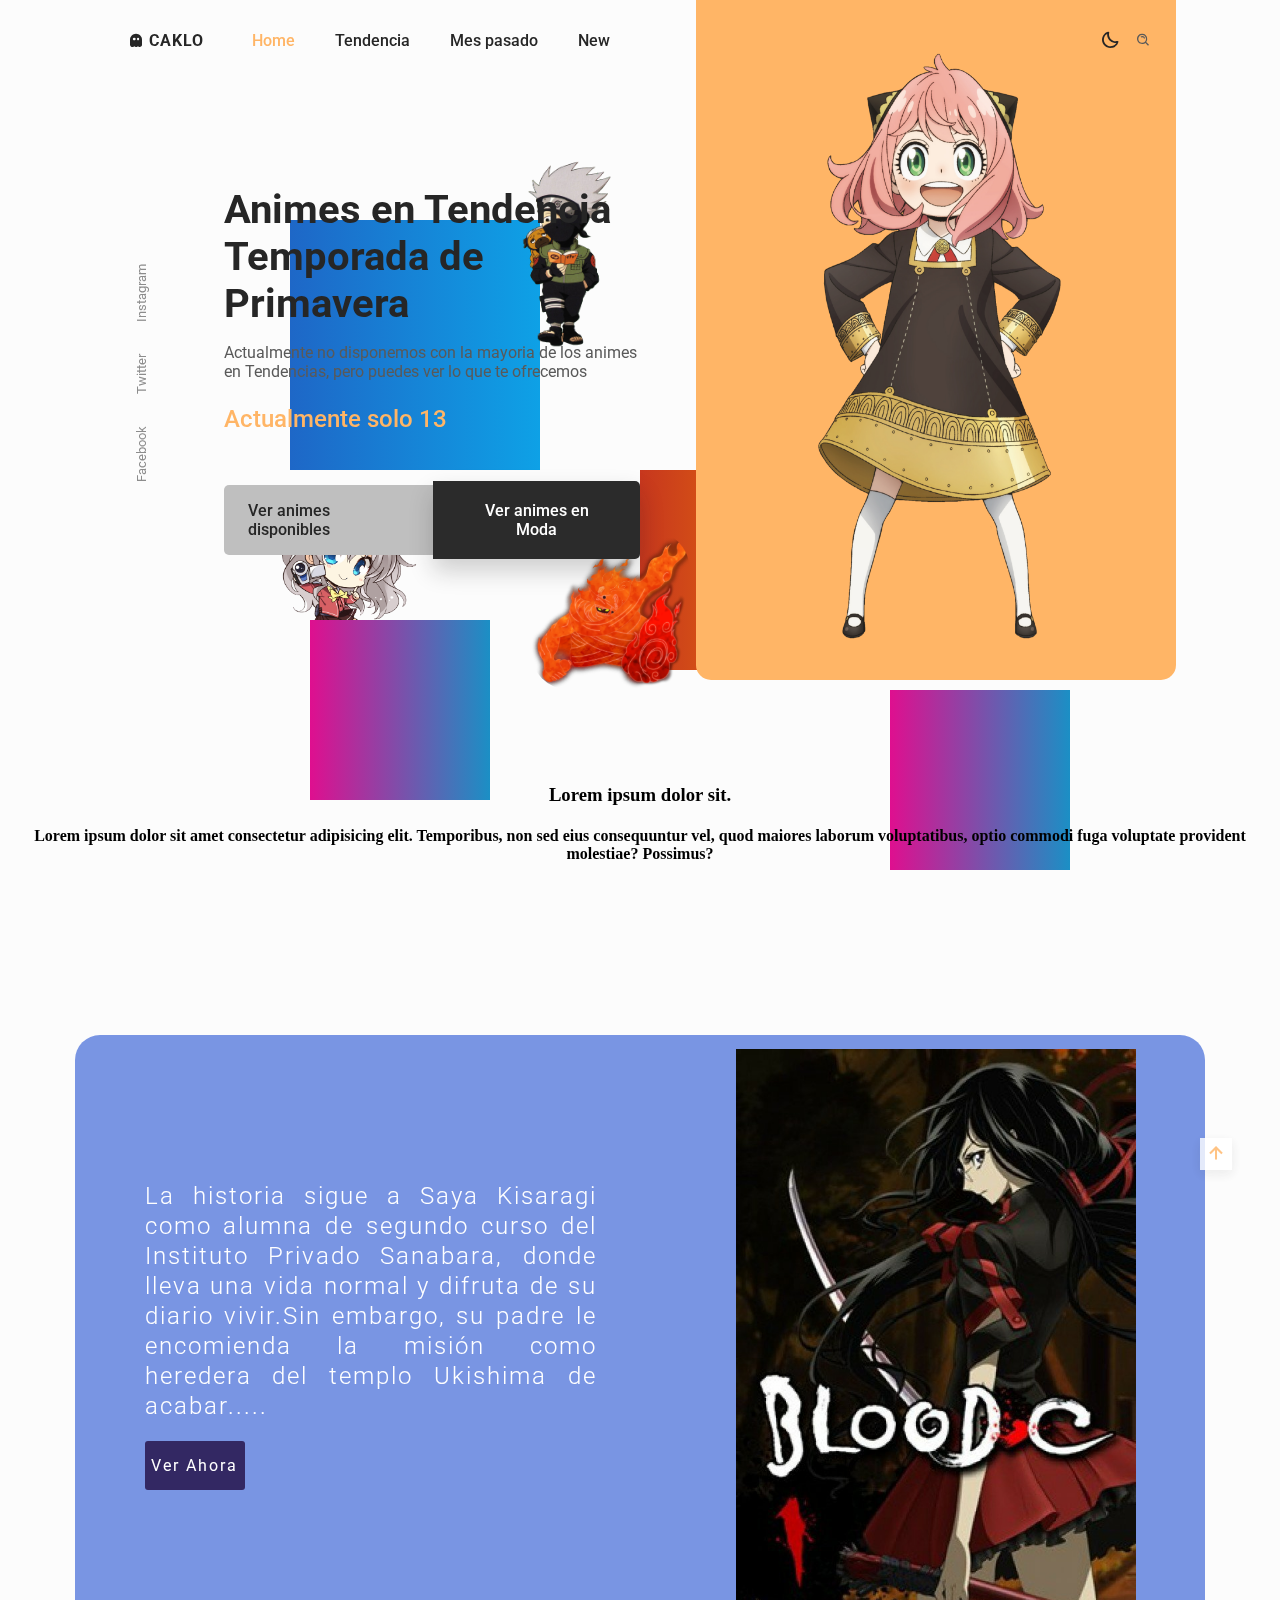
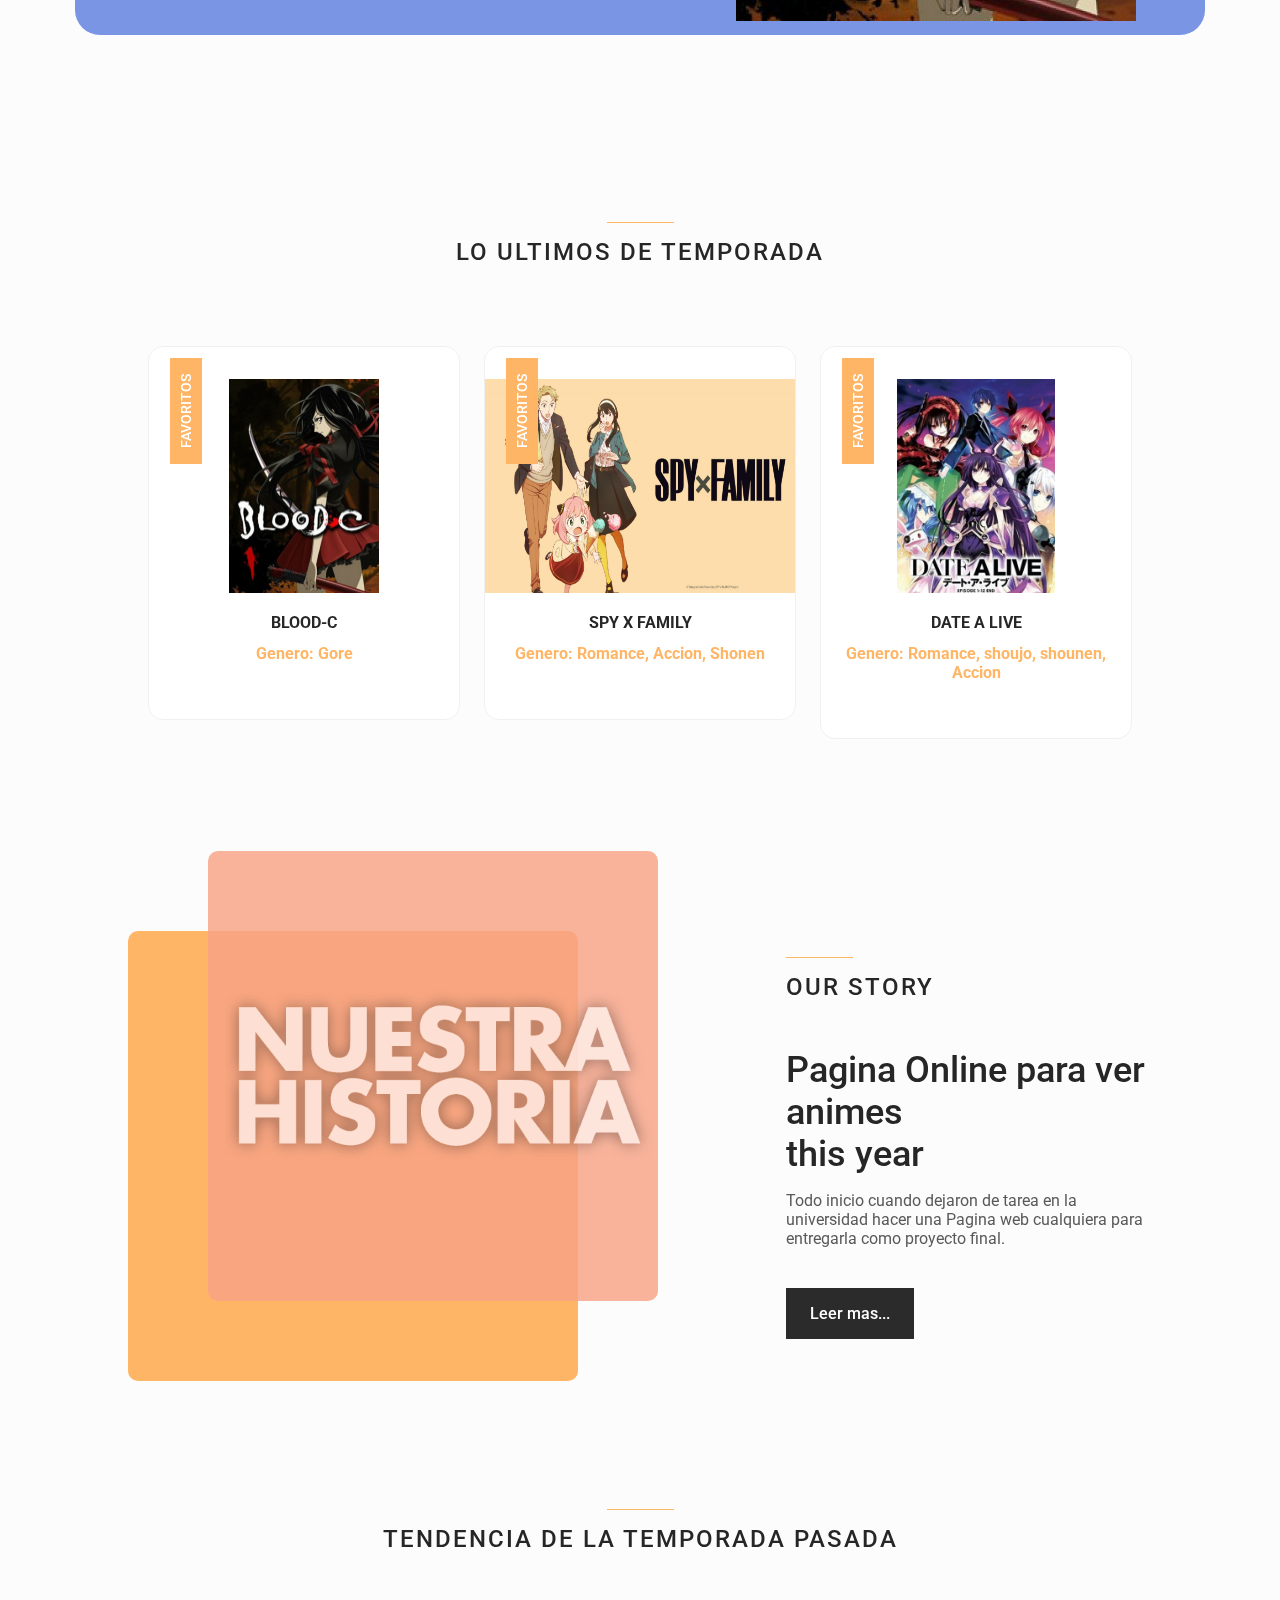
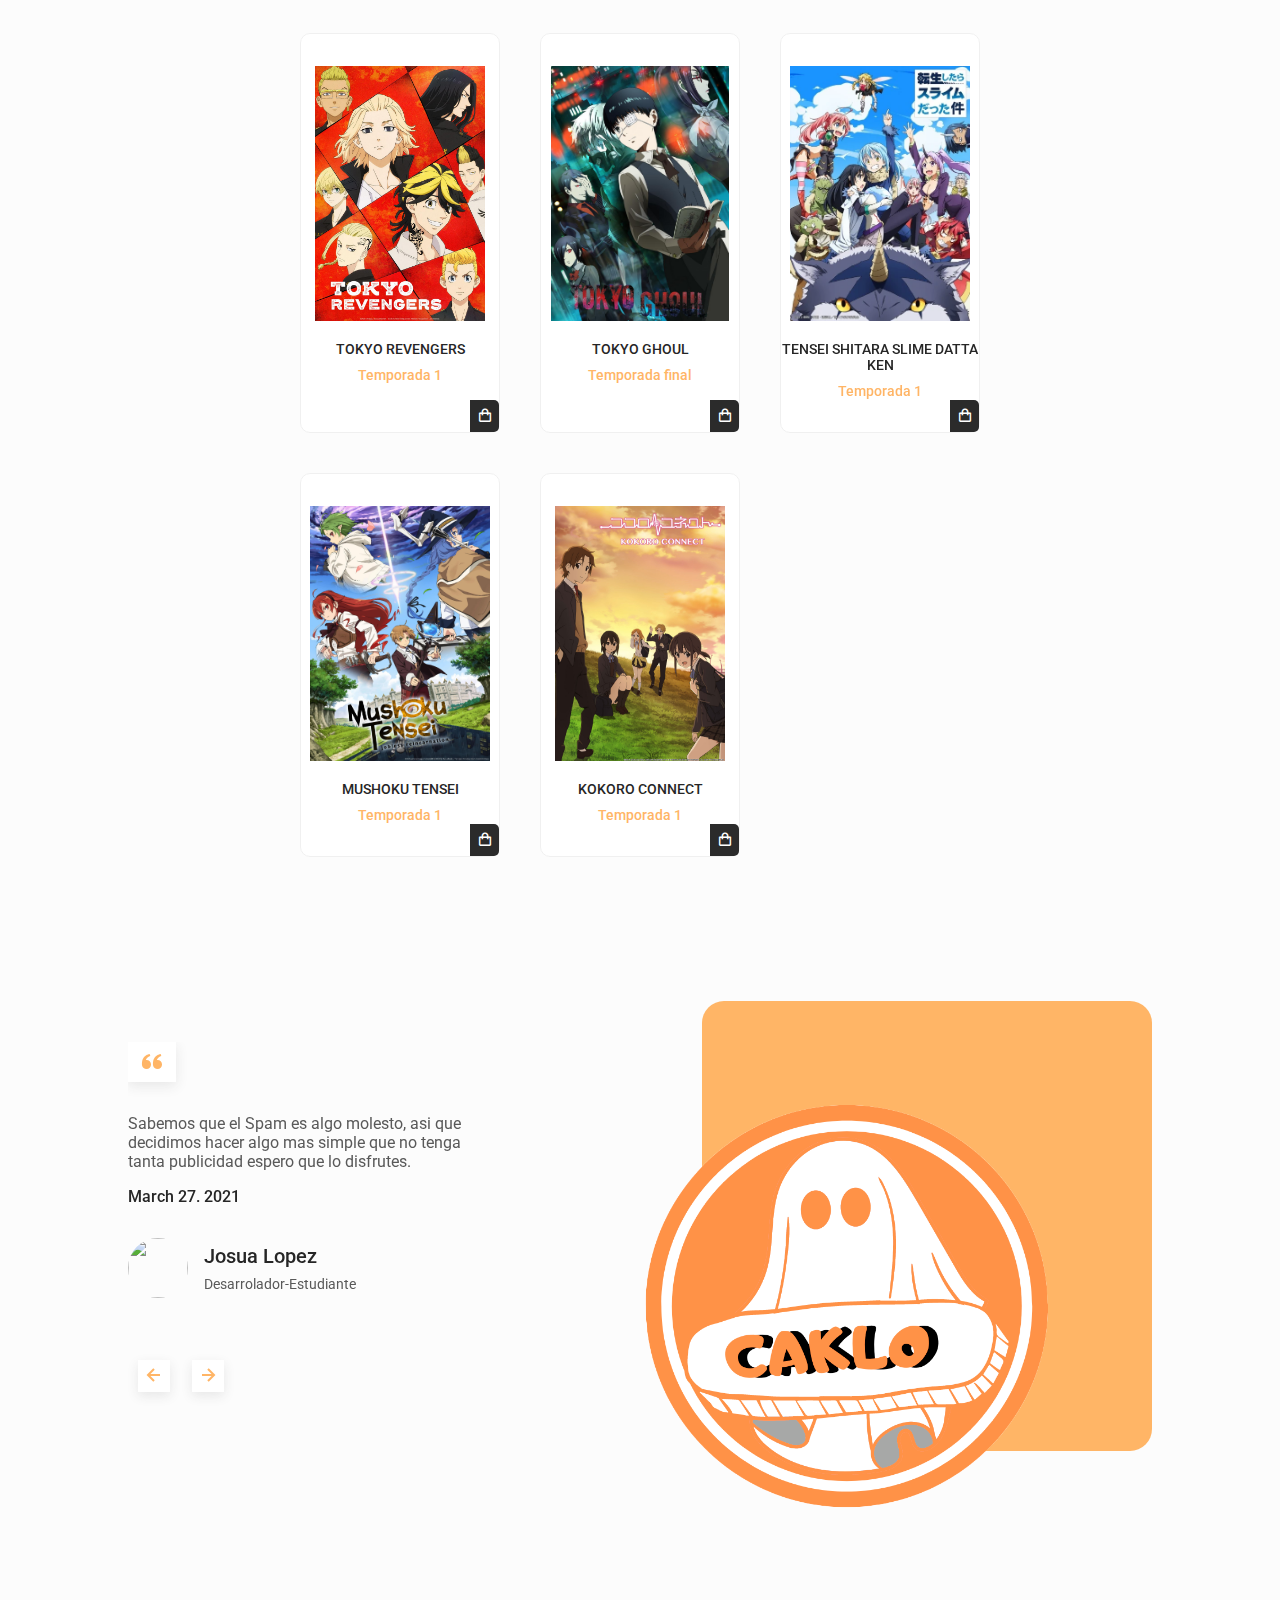
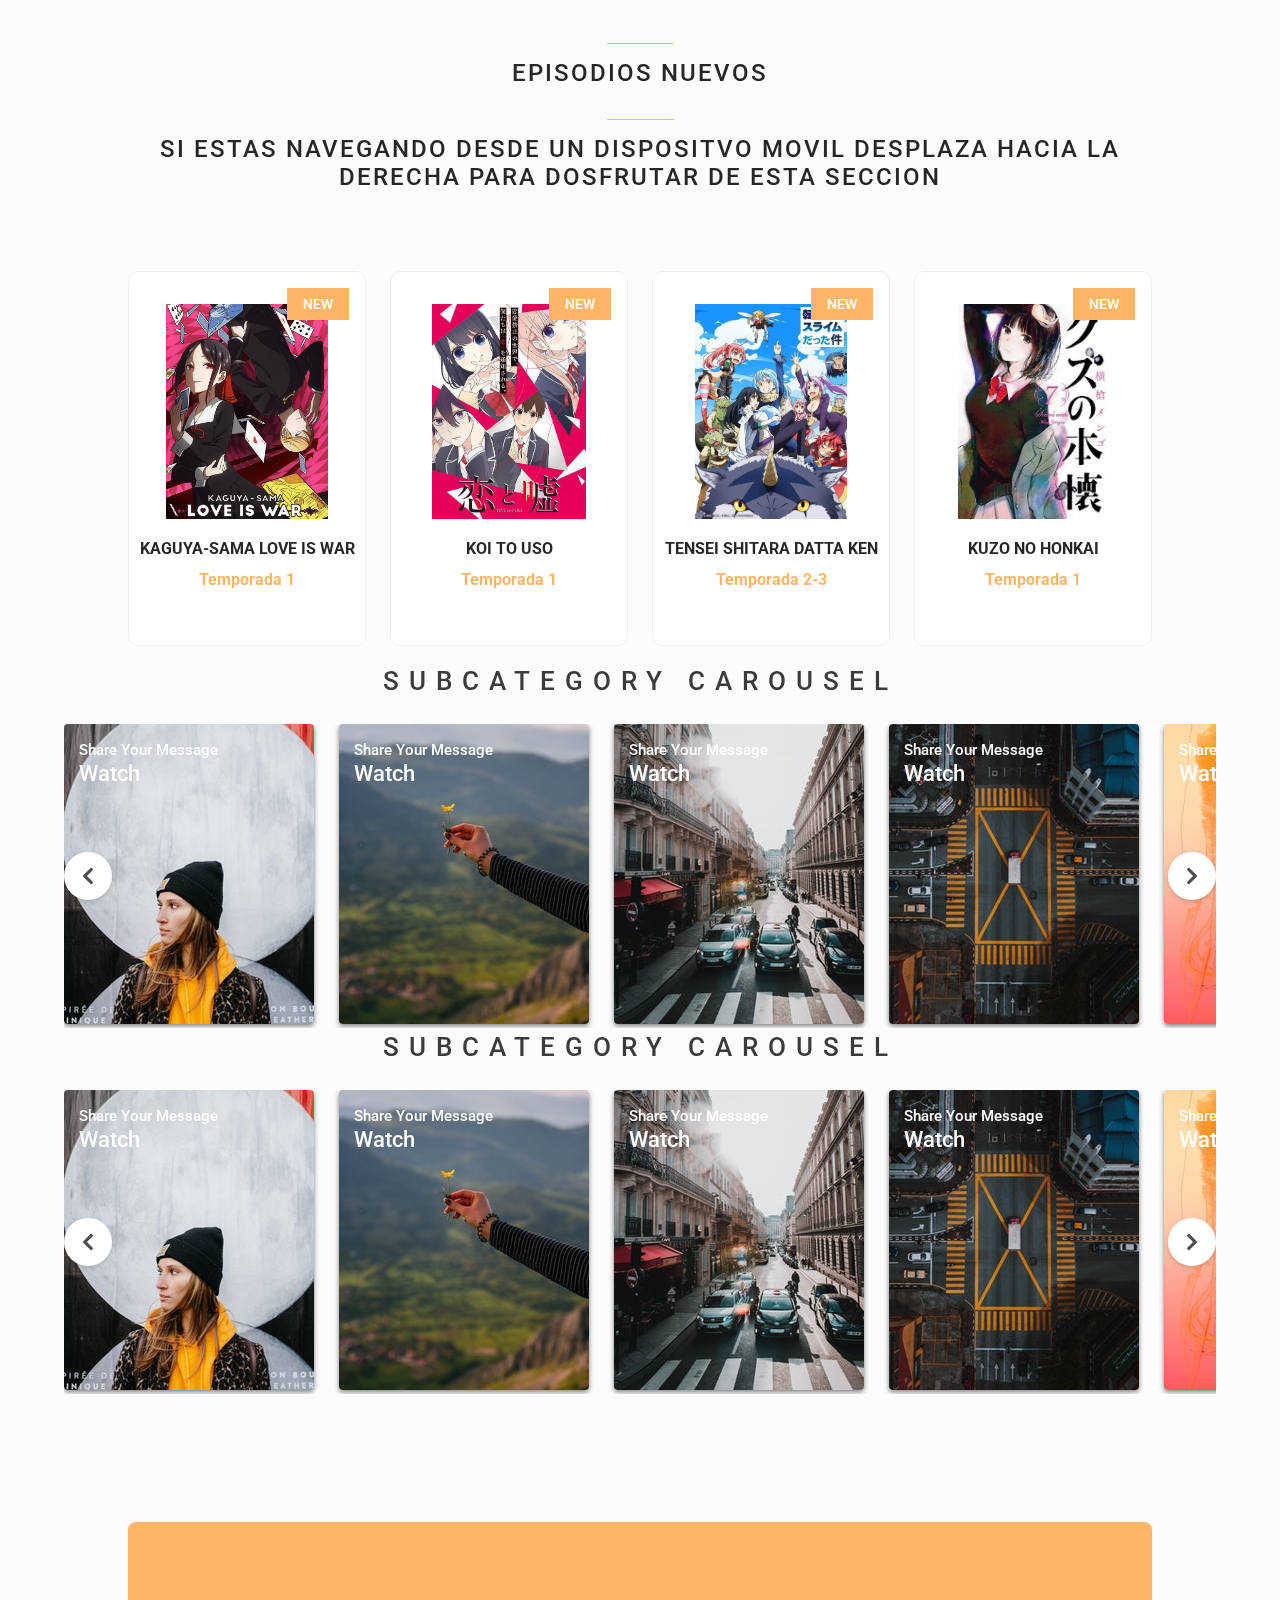
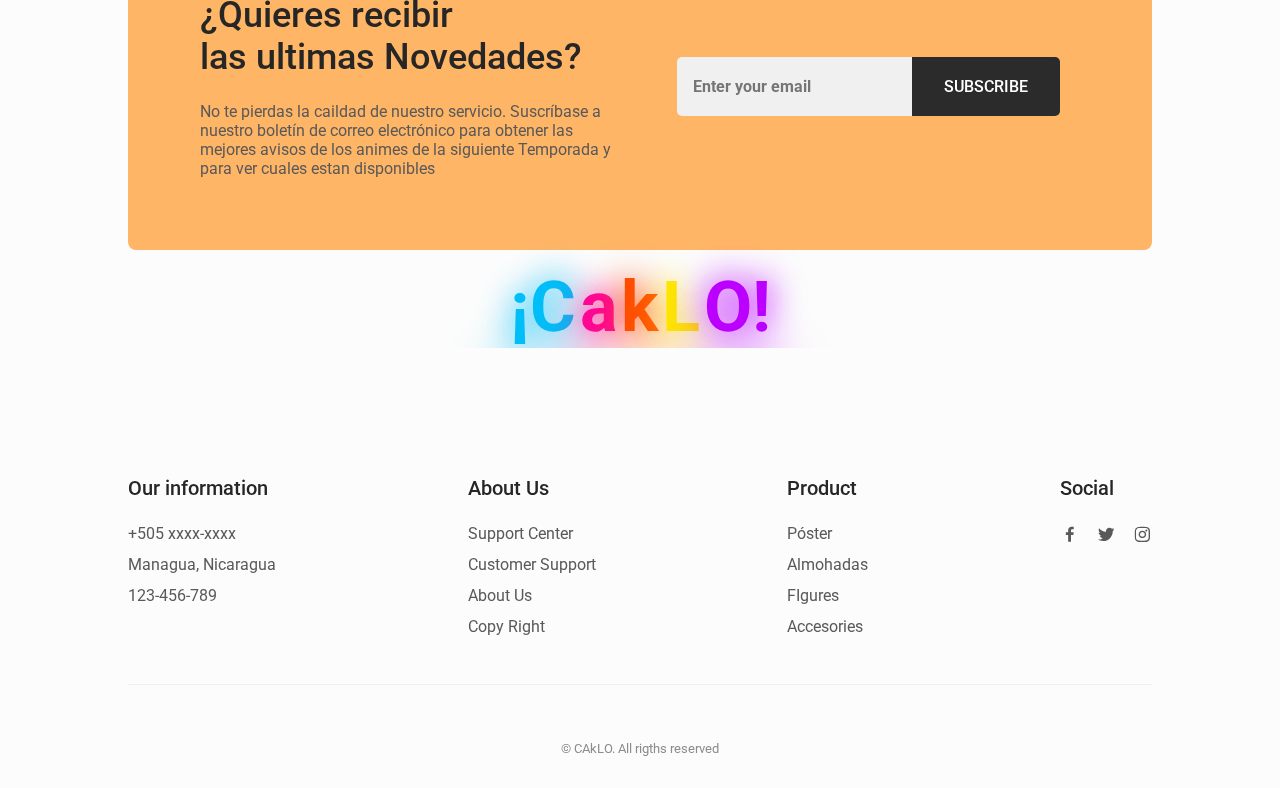
==== commit ef5e828e: "Update index-1.html" ====
--- a/index-1.html
+++ b/index-1.html
@@ -87,8 +87,7 @@
                 <!-- Theme change button -->
                 <i class='bx bx-moon change-theme' id="theme-button"></i>
 
-                <div class="nav__shop" id="cart-shop">
-                    <i class='bx bxs-ghost'></i>
+               <i class='bx bx-search-alt'></i>
                 </div>
 
                 <div class="nav__toggle" id="nav-toggle">
@@ -1307,4 +1306,4 @@
     <script src="assets/js/main.js"></script>
 </body>
 
-</html>+</html>
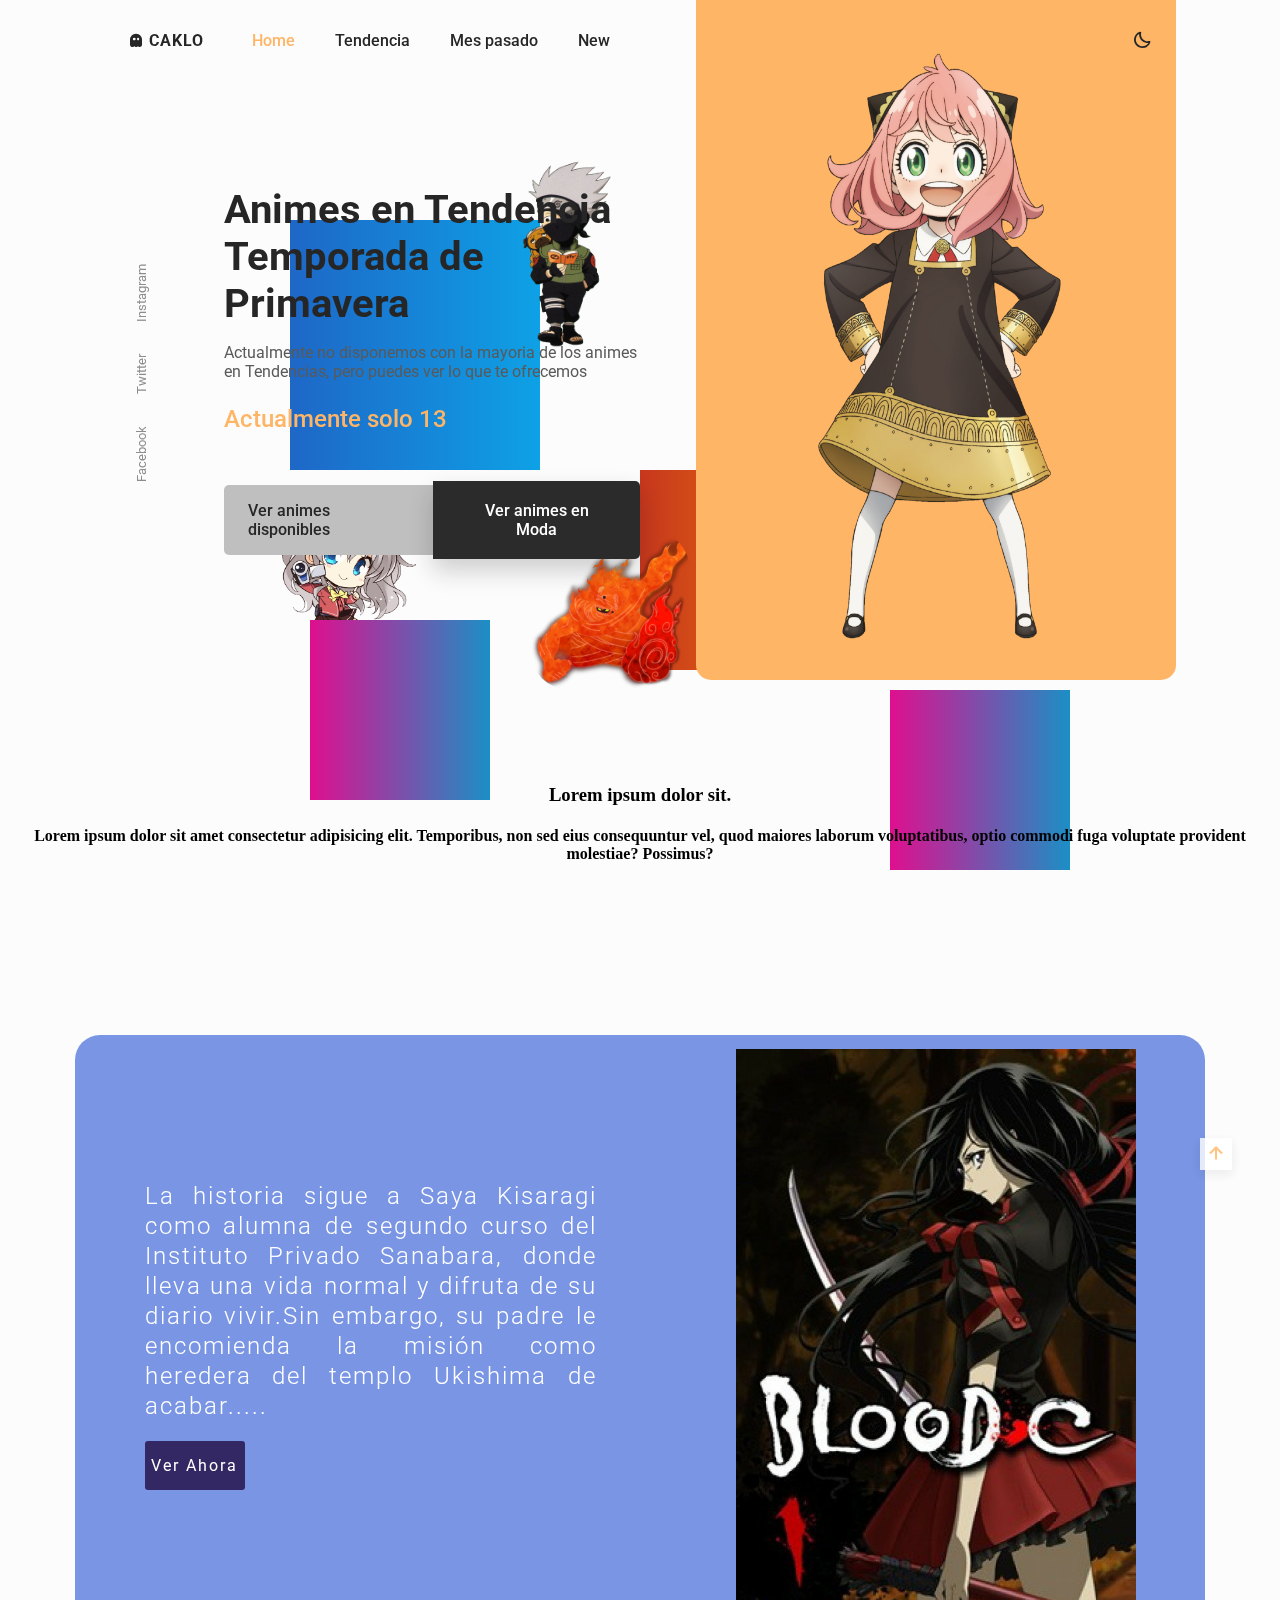
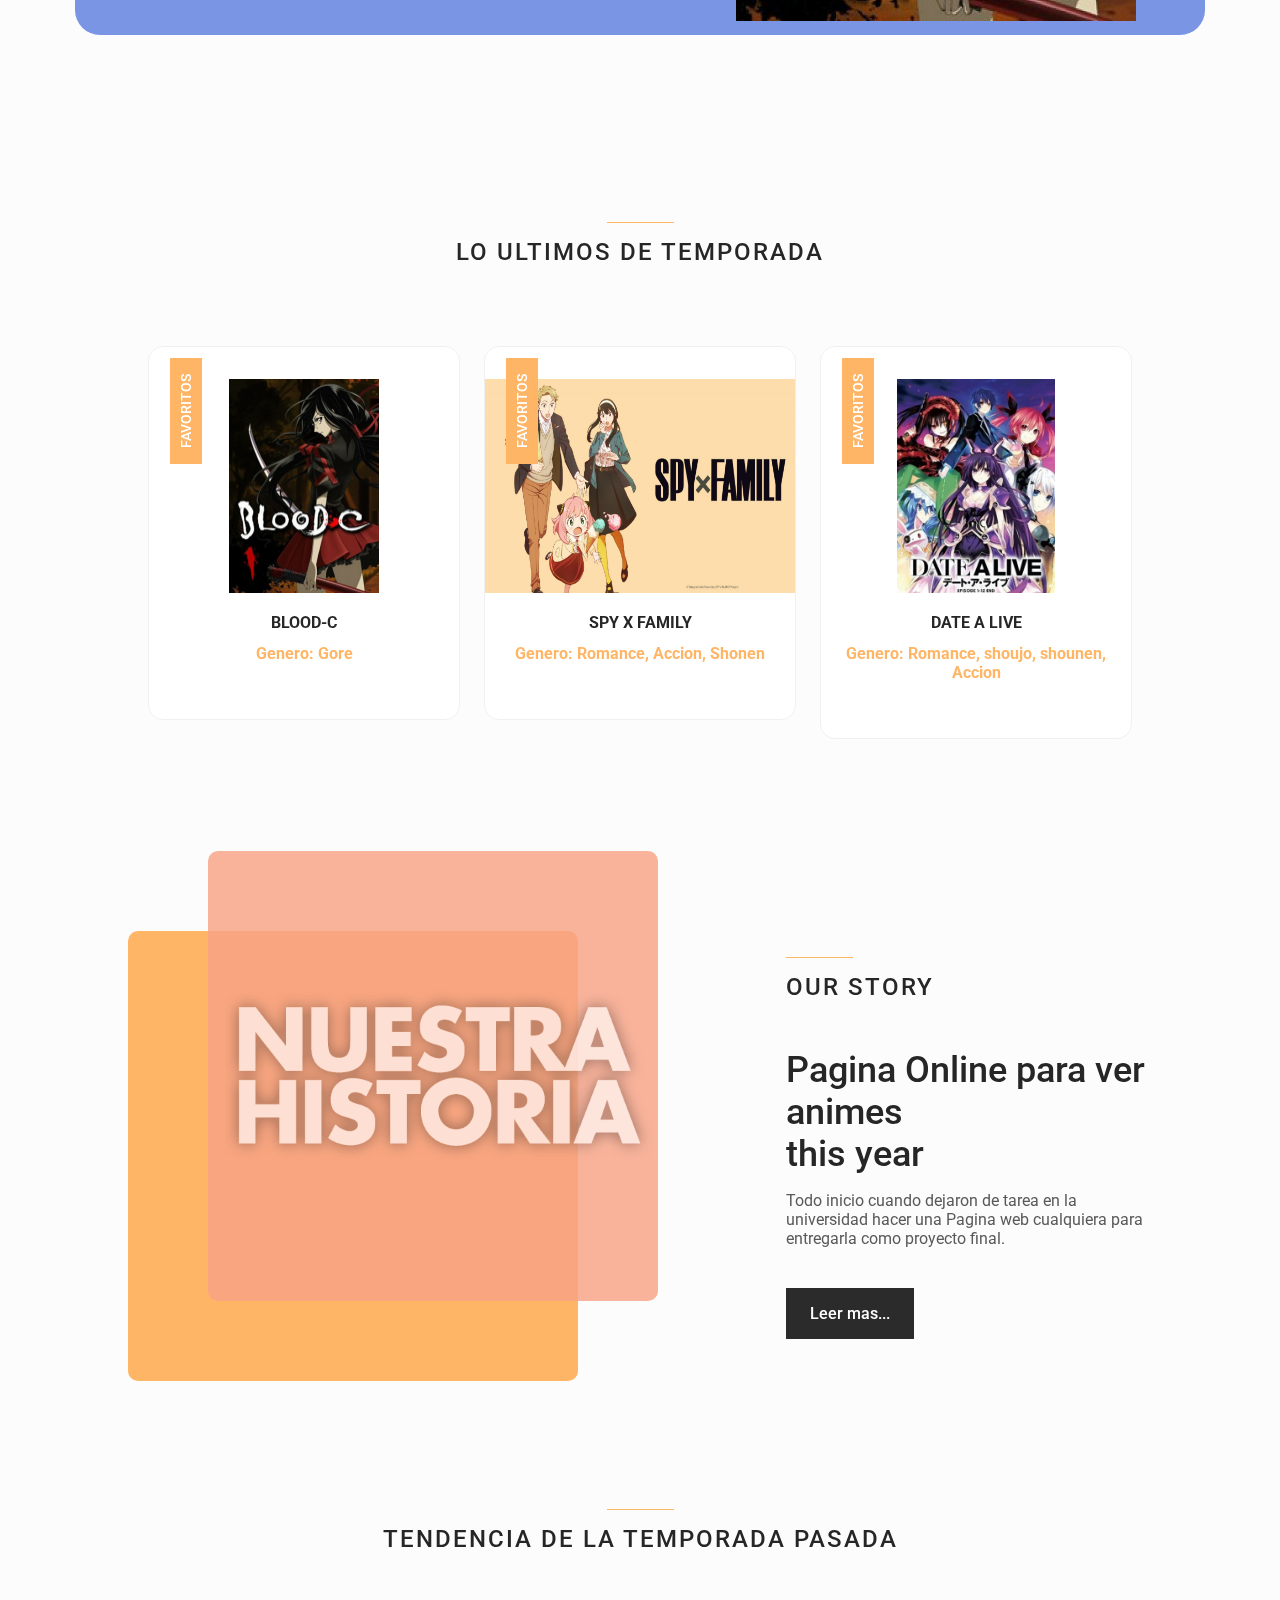
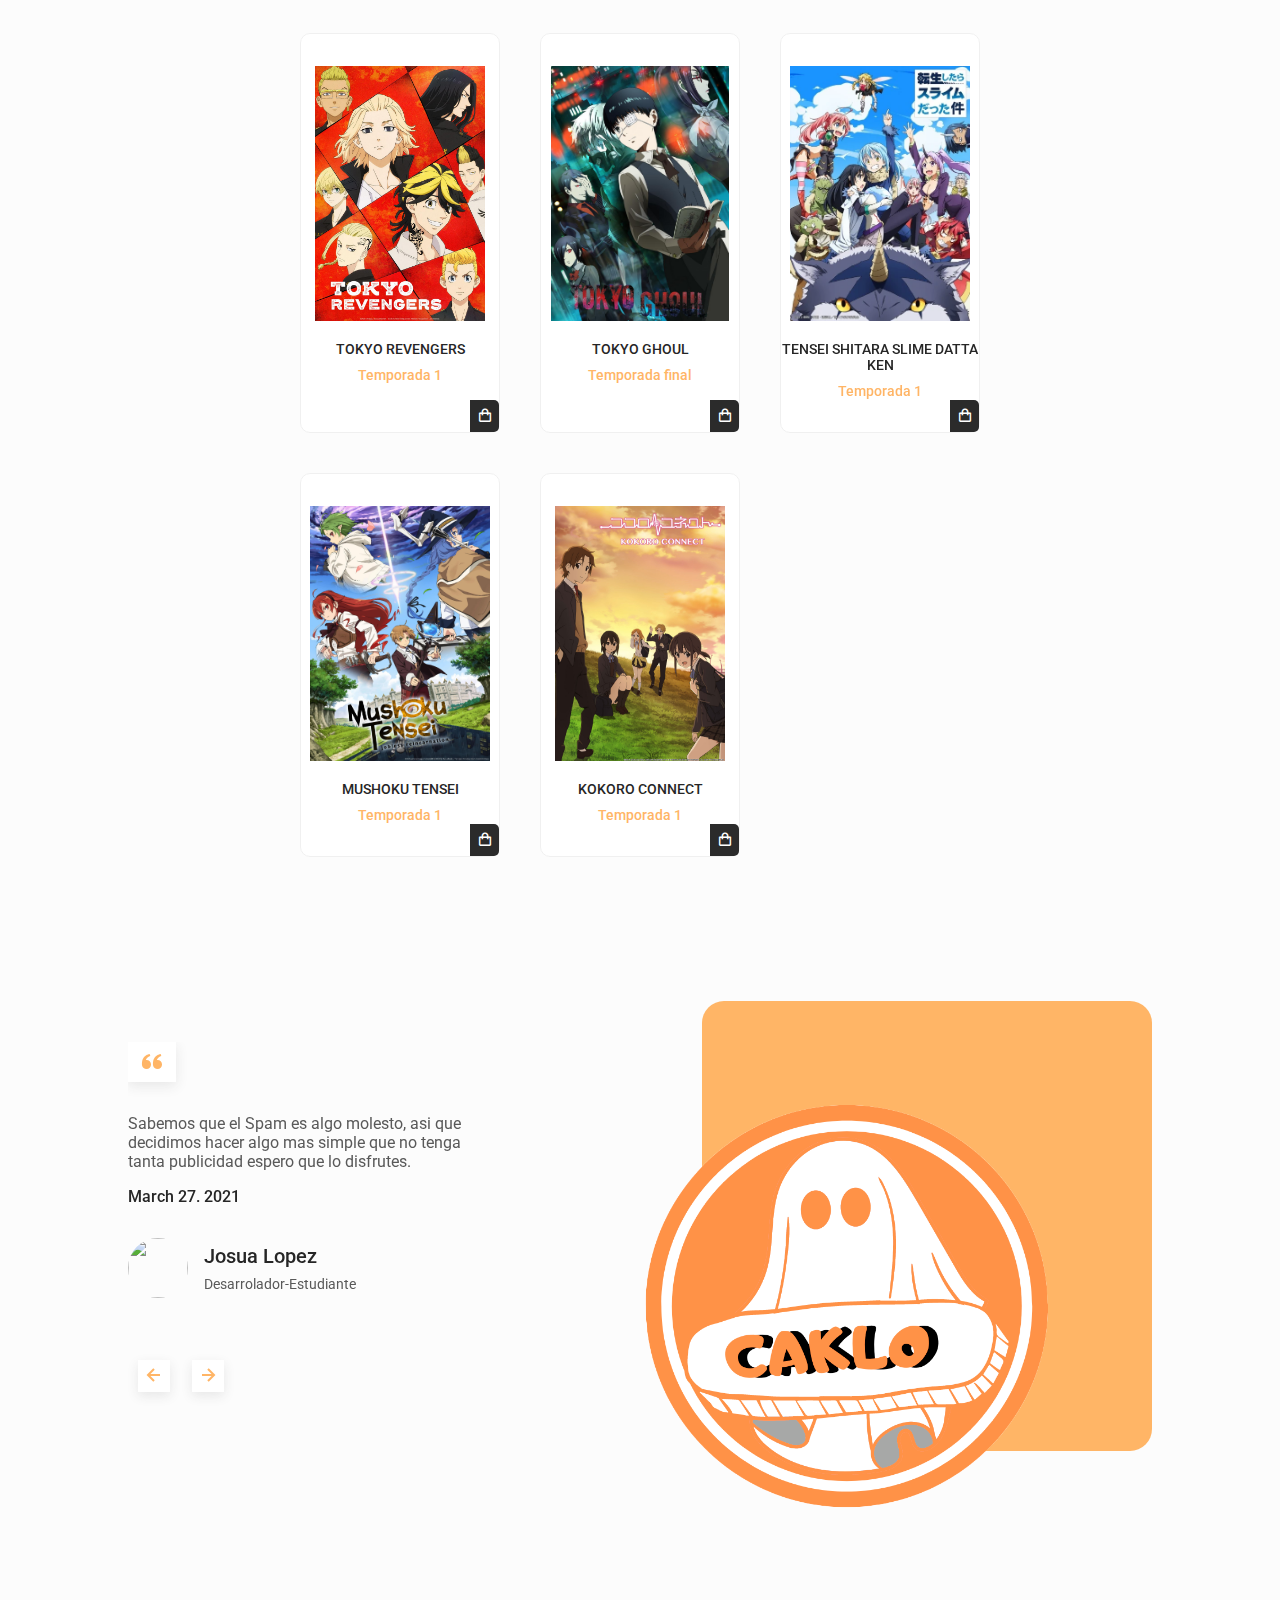
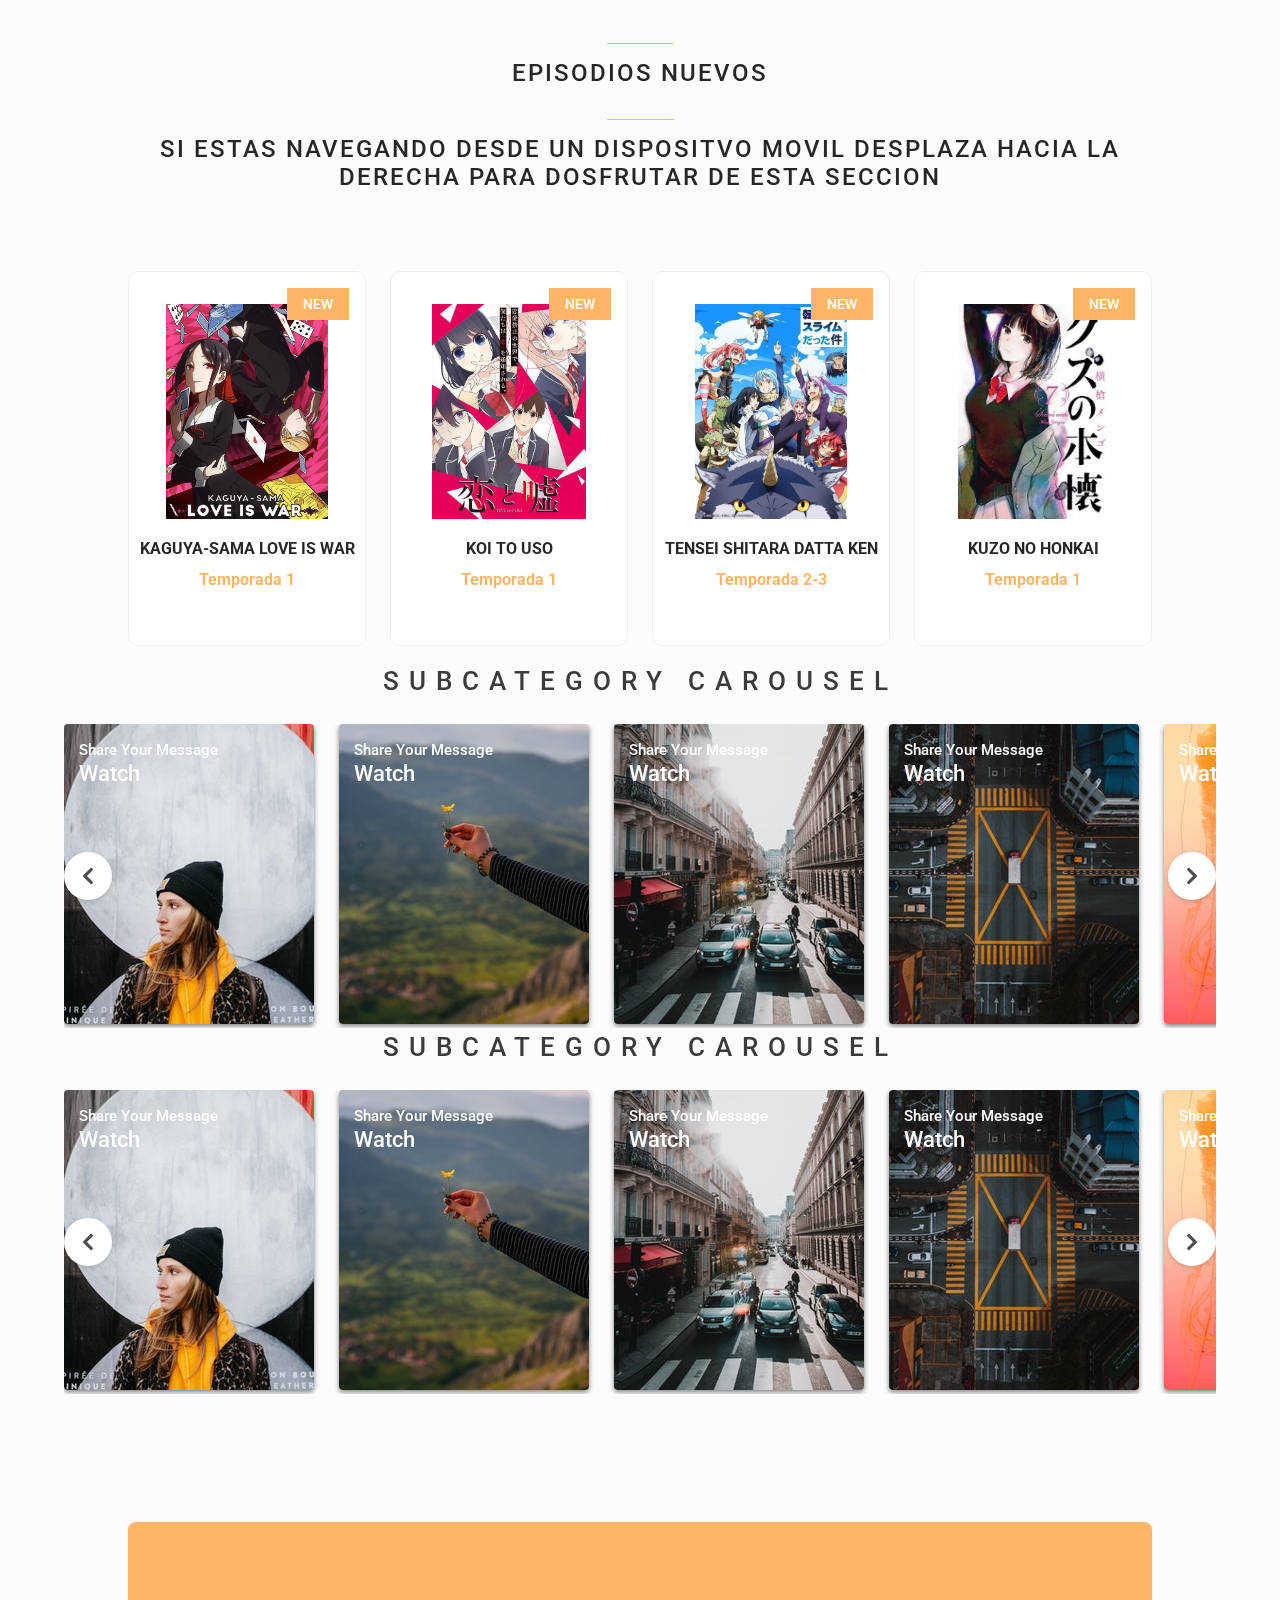
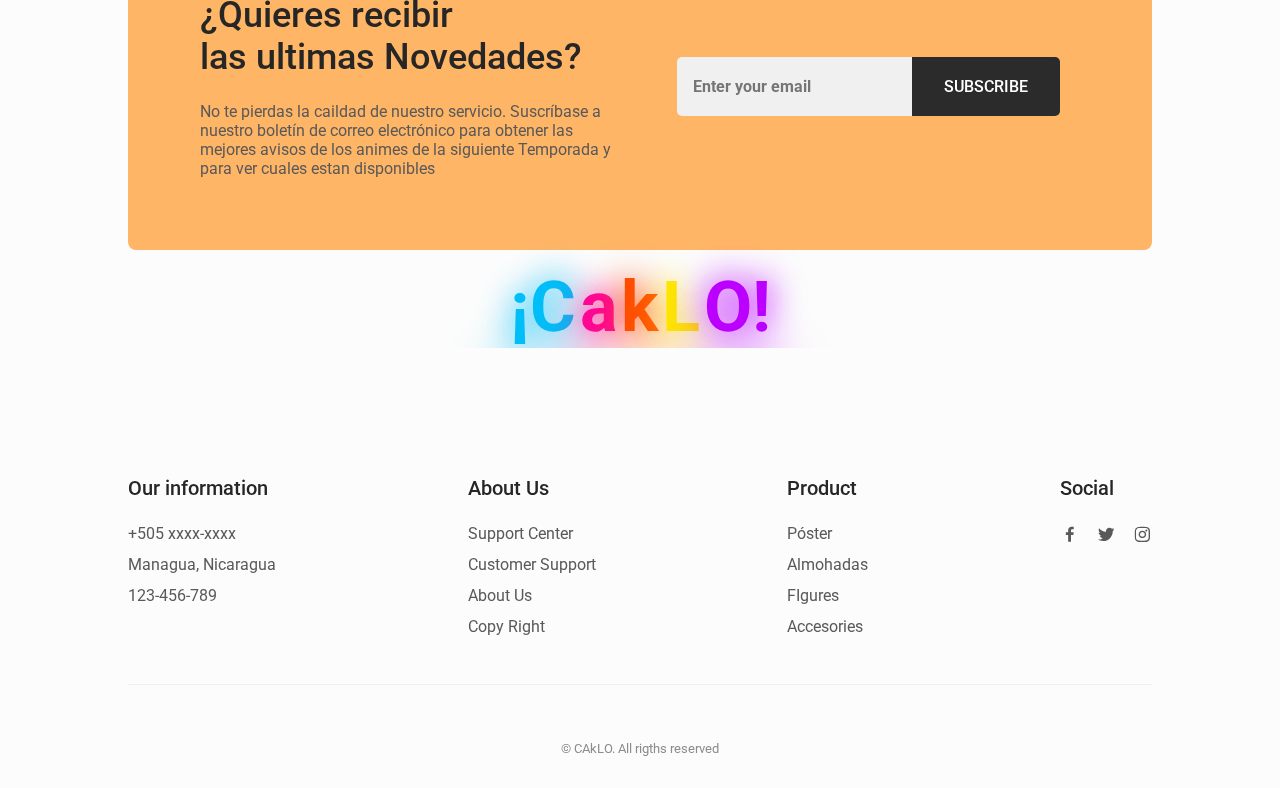
==== commit aab11bc4: "Update index-1.html" ====
--- a/index-1.html
+++ b/index-1.html
@@ -87,7 +87,7 @@
                 <!-- Theme change button -->
                 <i class='bx bx-moon change-theme' id="theme-button"></i>
 
-               <i class='bx bx-search-alt'></i>
+               
                 </div>
 
                 <div class="nav__toggle" id="nav-toggle">
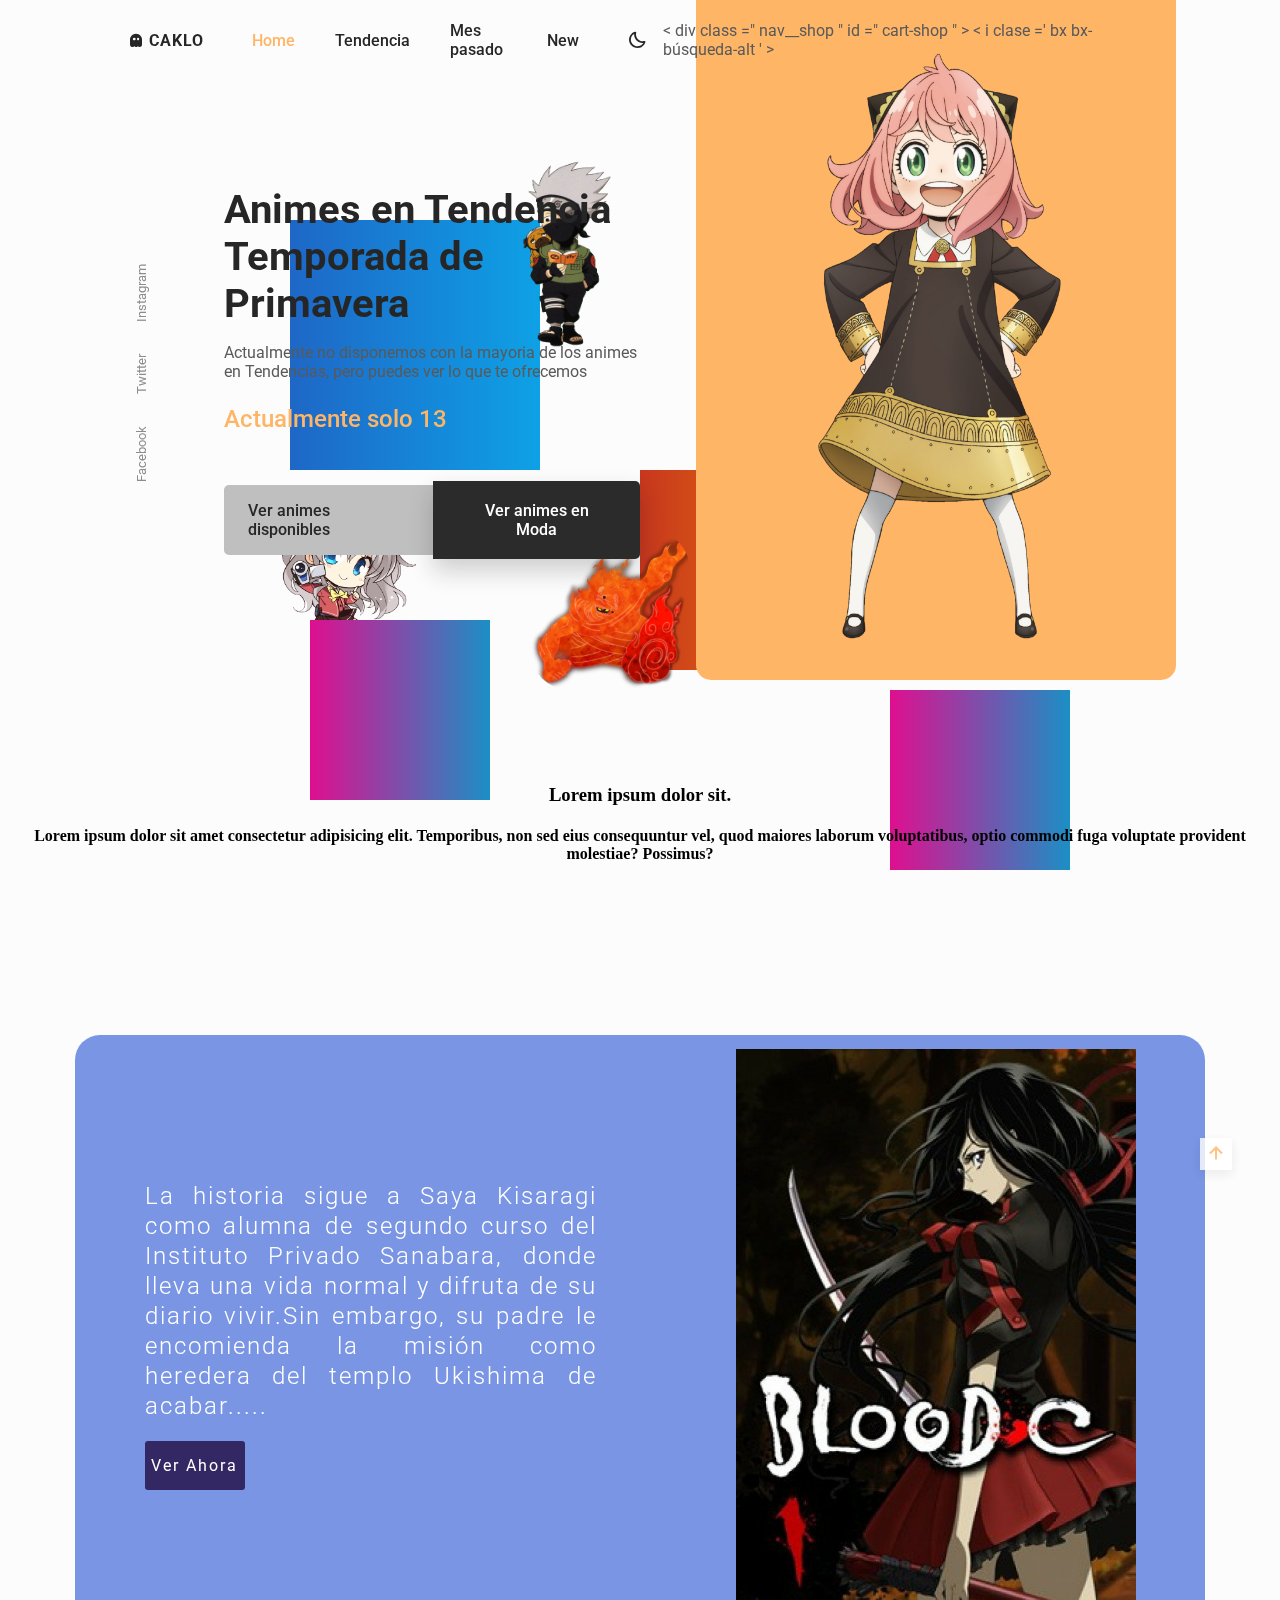
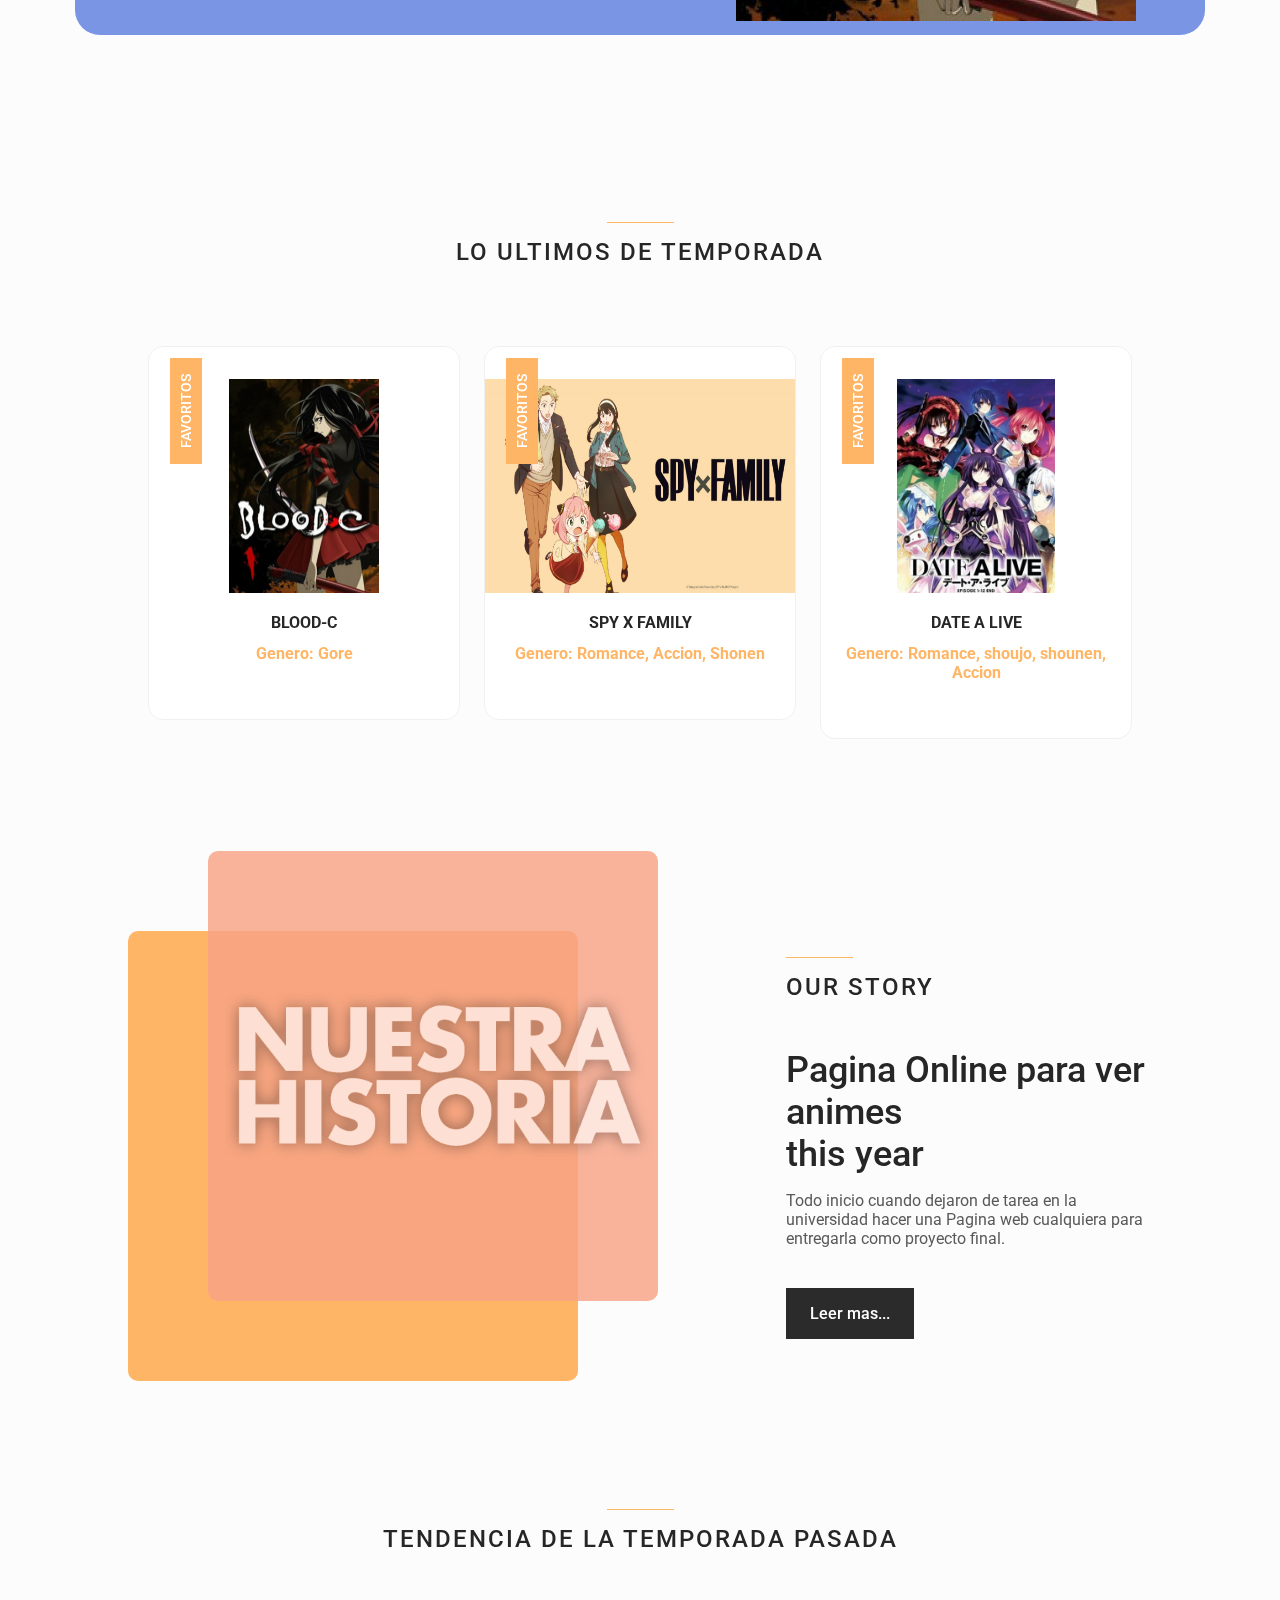
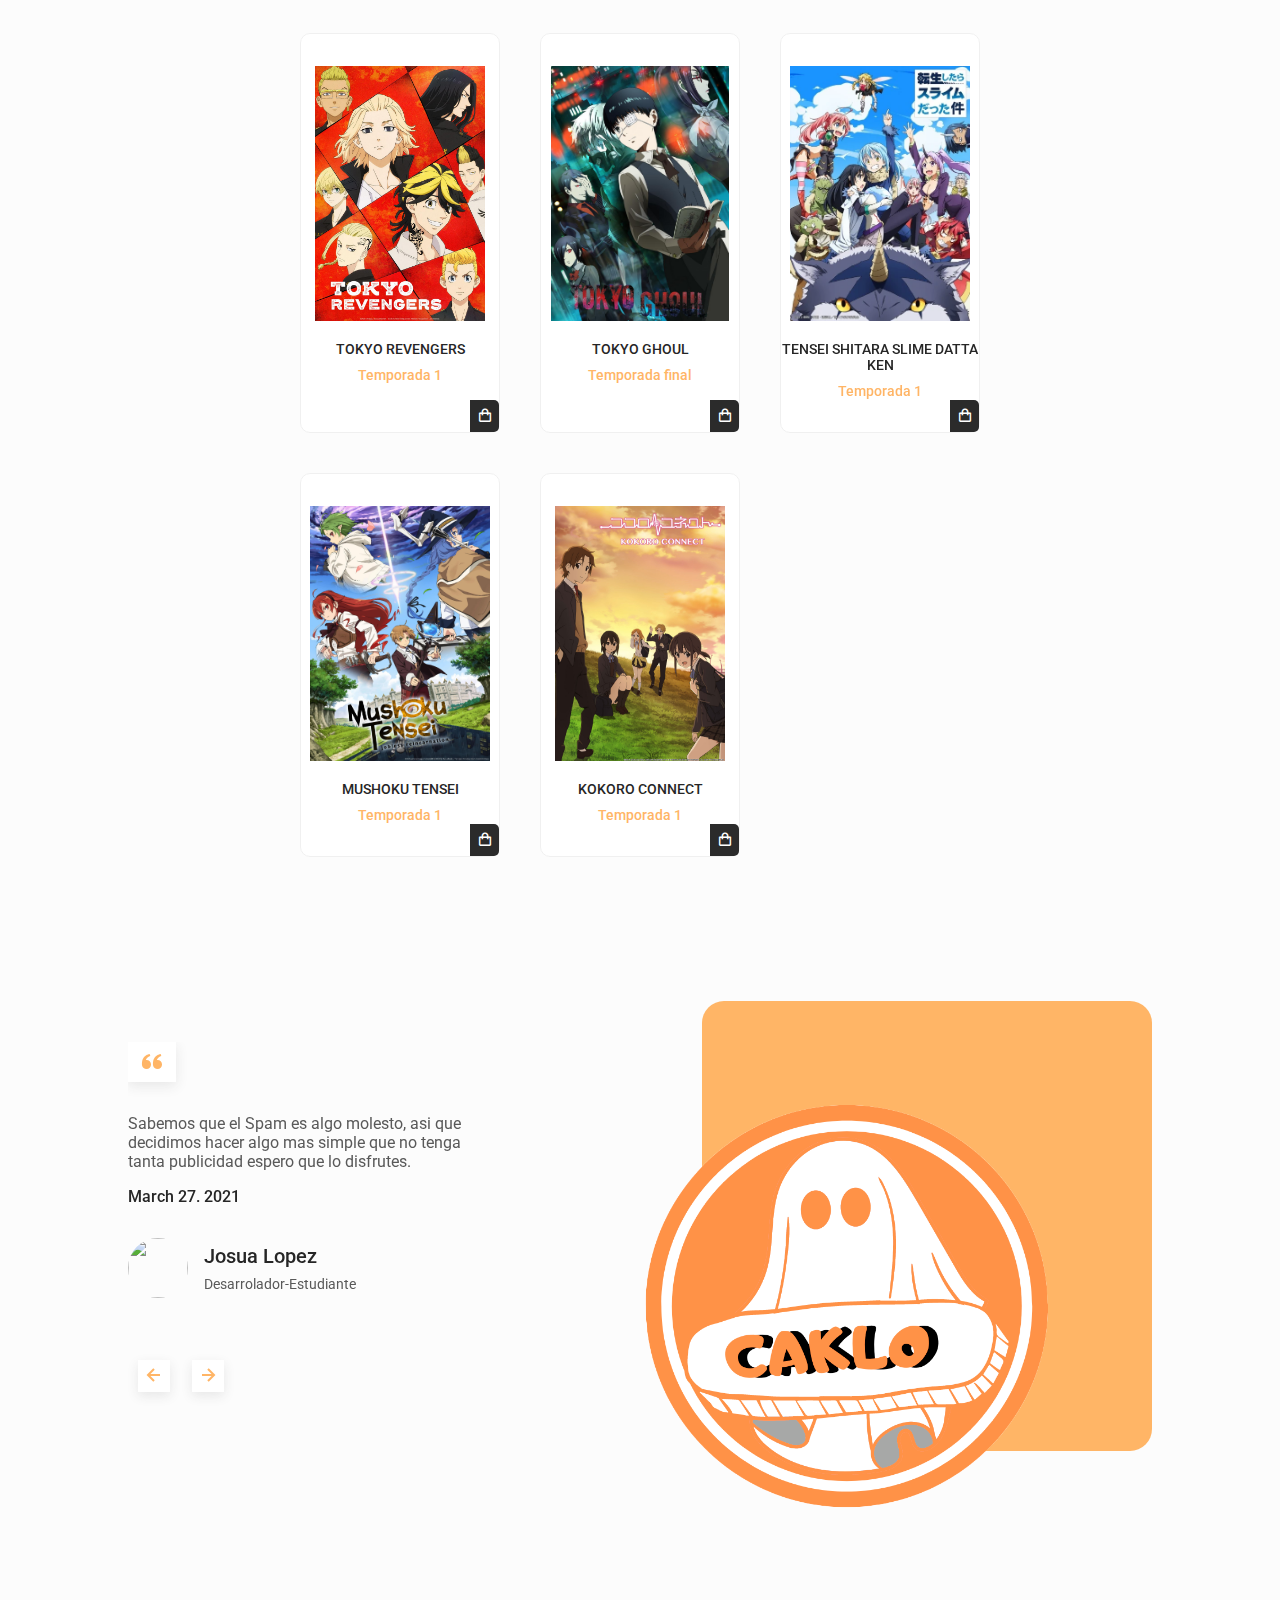
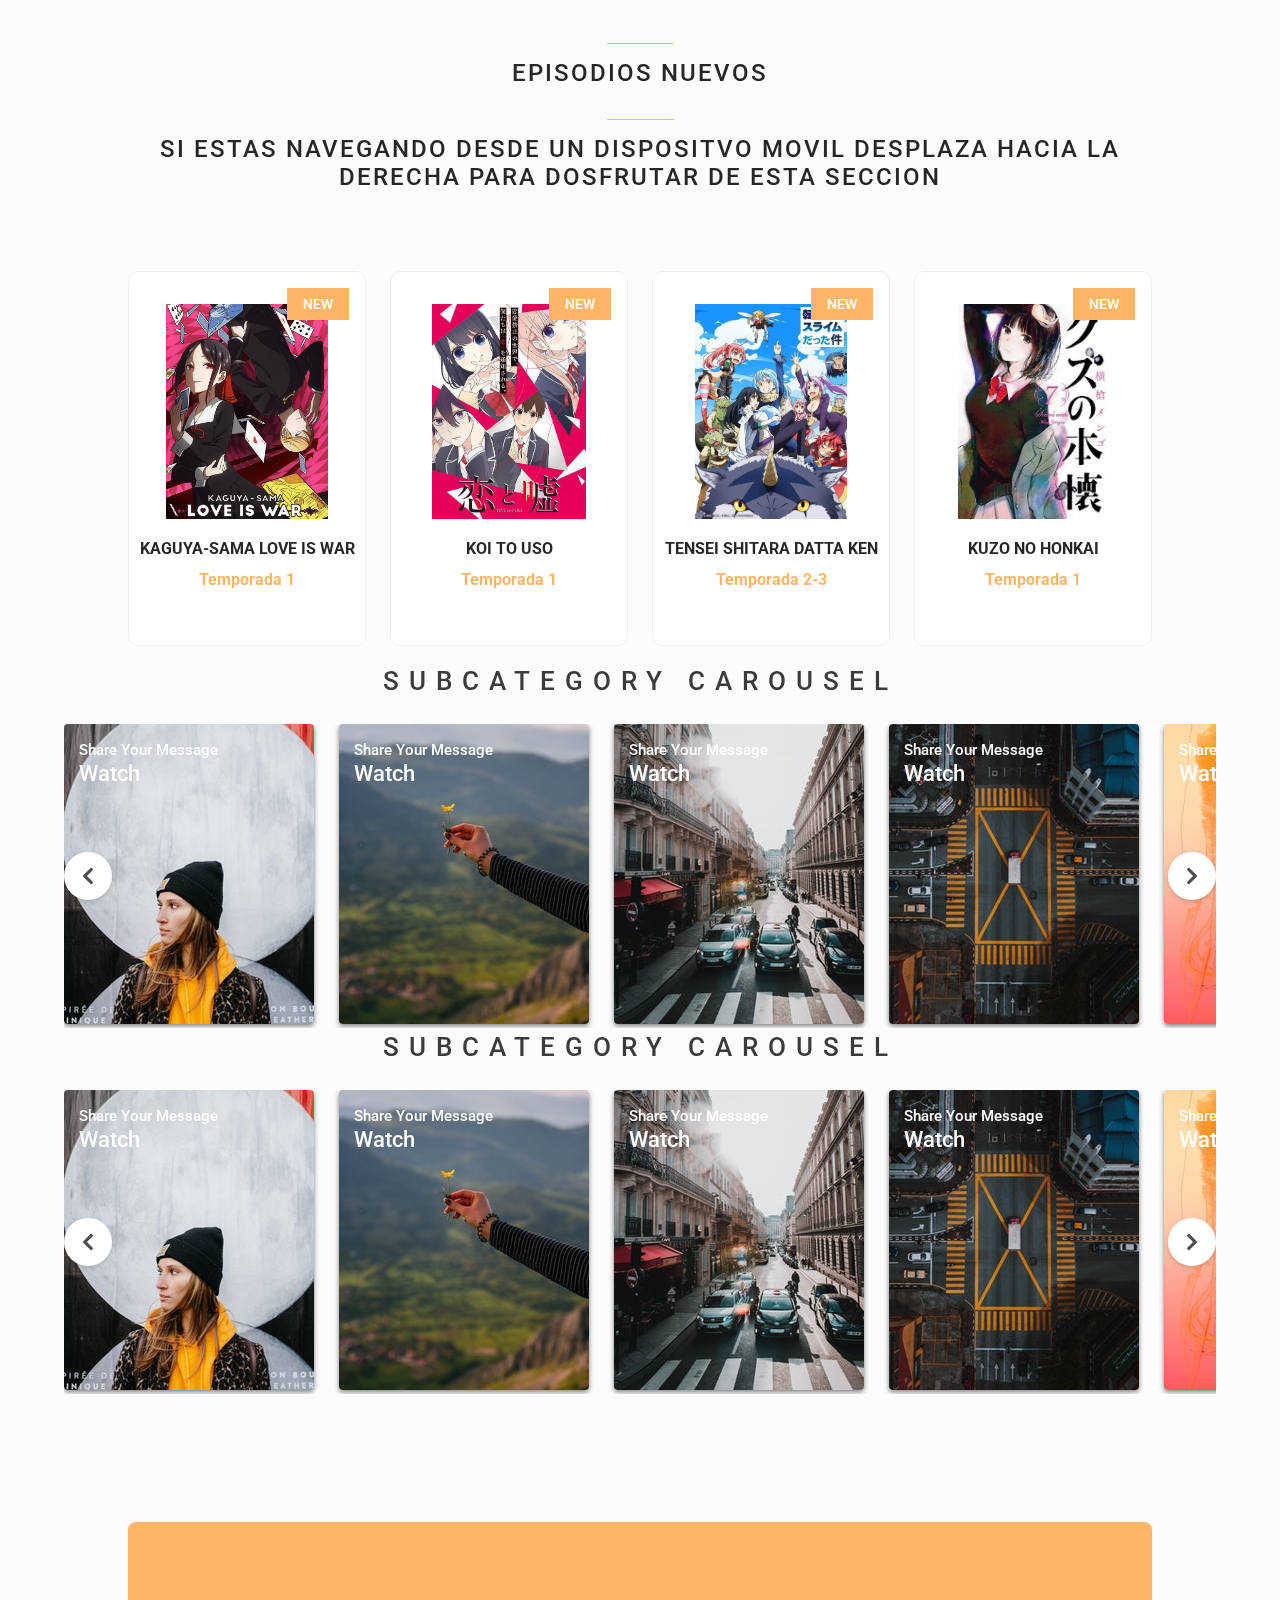
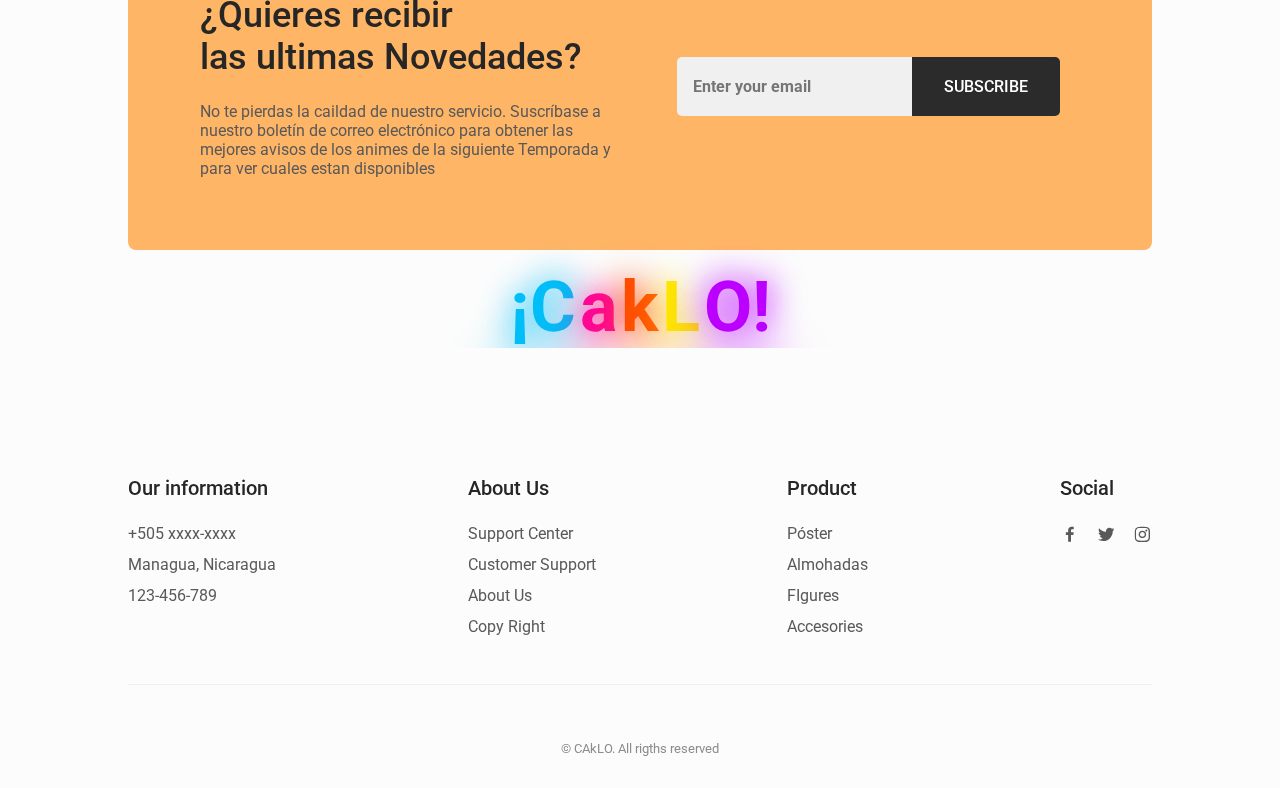
==== commit 23d2cd12: "Update index-1.html" ====
--- a/index-1.html
+++ b/index-1.html
@@ -86,8 +86,11 @@
             <div class="nav__btns">
                 <!-- Theme change button -->
                 <i class='bx bx-moon change-theme' id="theme-button"></i>
-
-               
+                
+< div  class =" nav__shop " id =" cart-shop " >
+                    < i  clase =' bx bx-búsqueda-alt ' > </ i >
+                </ div >
+                
                 </div>
 
                 <div class="nav__toggle" id="nav-toggle">
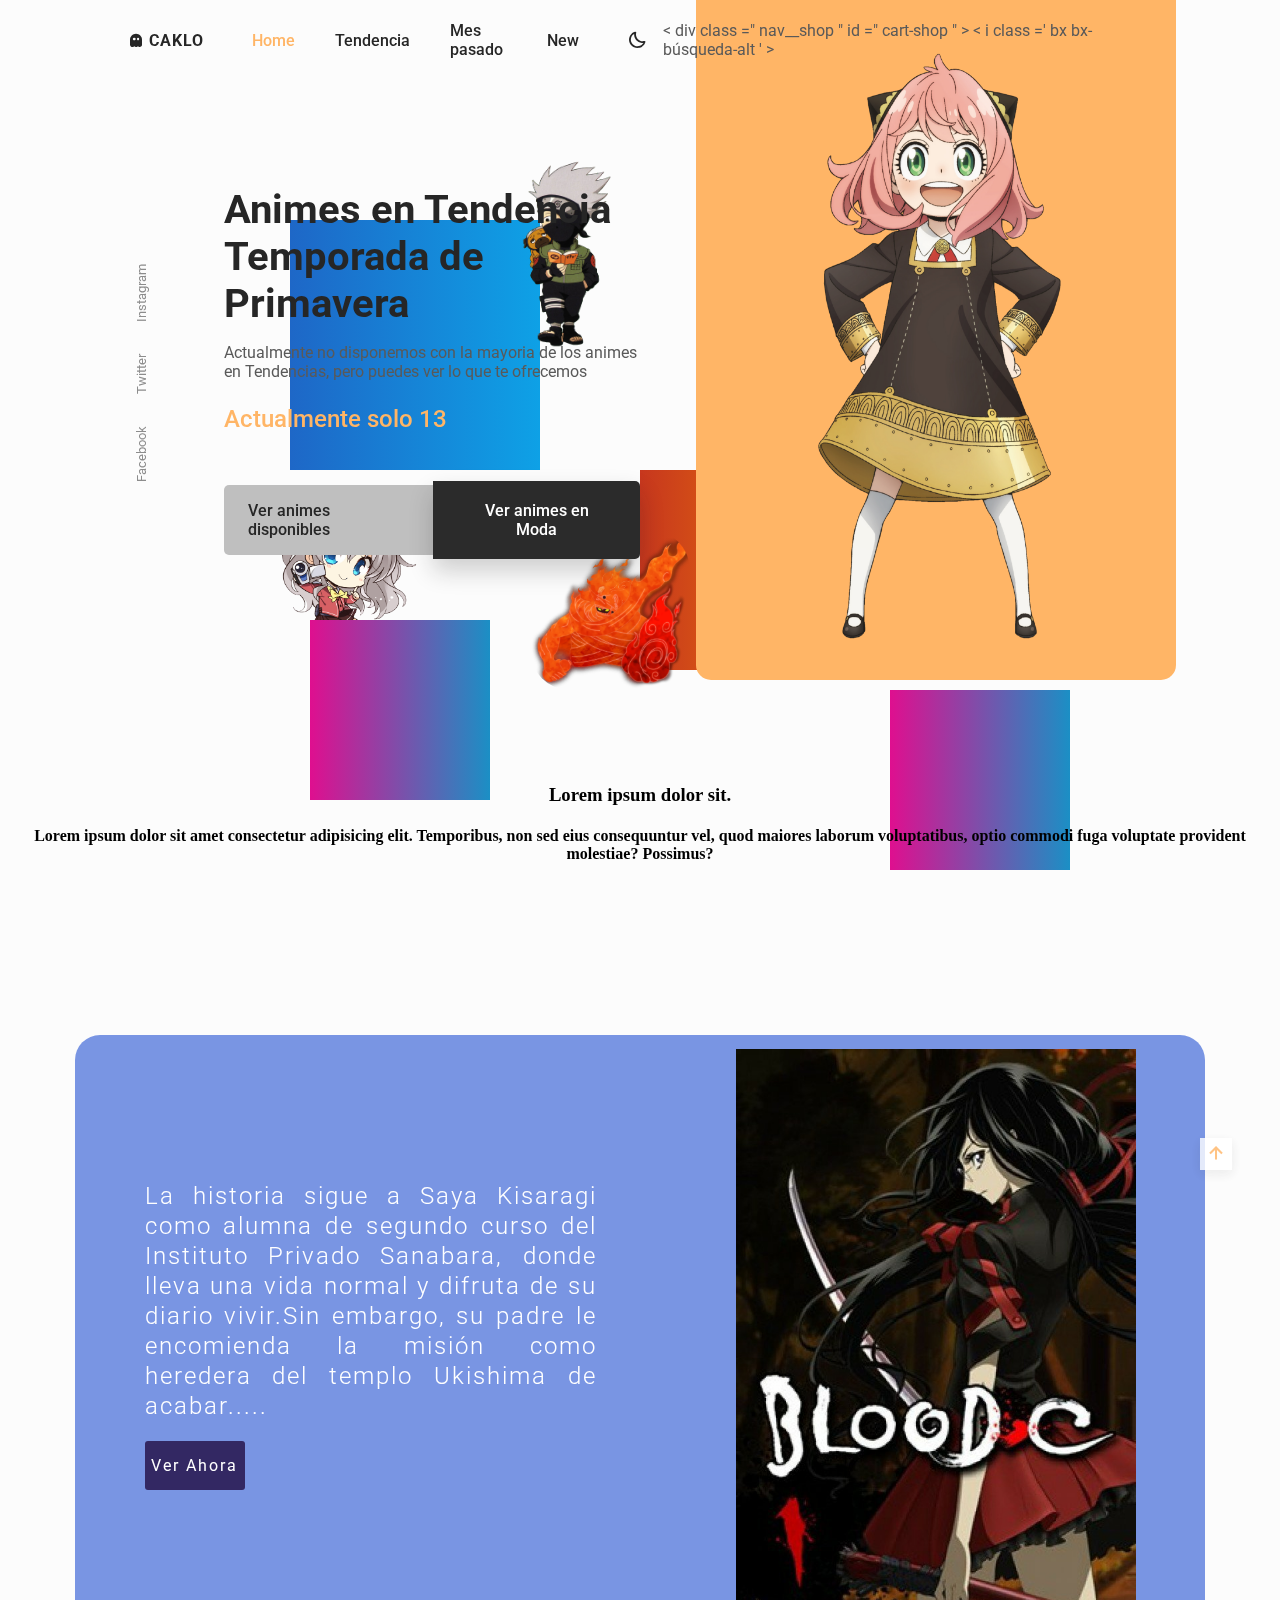
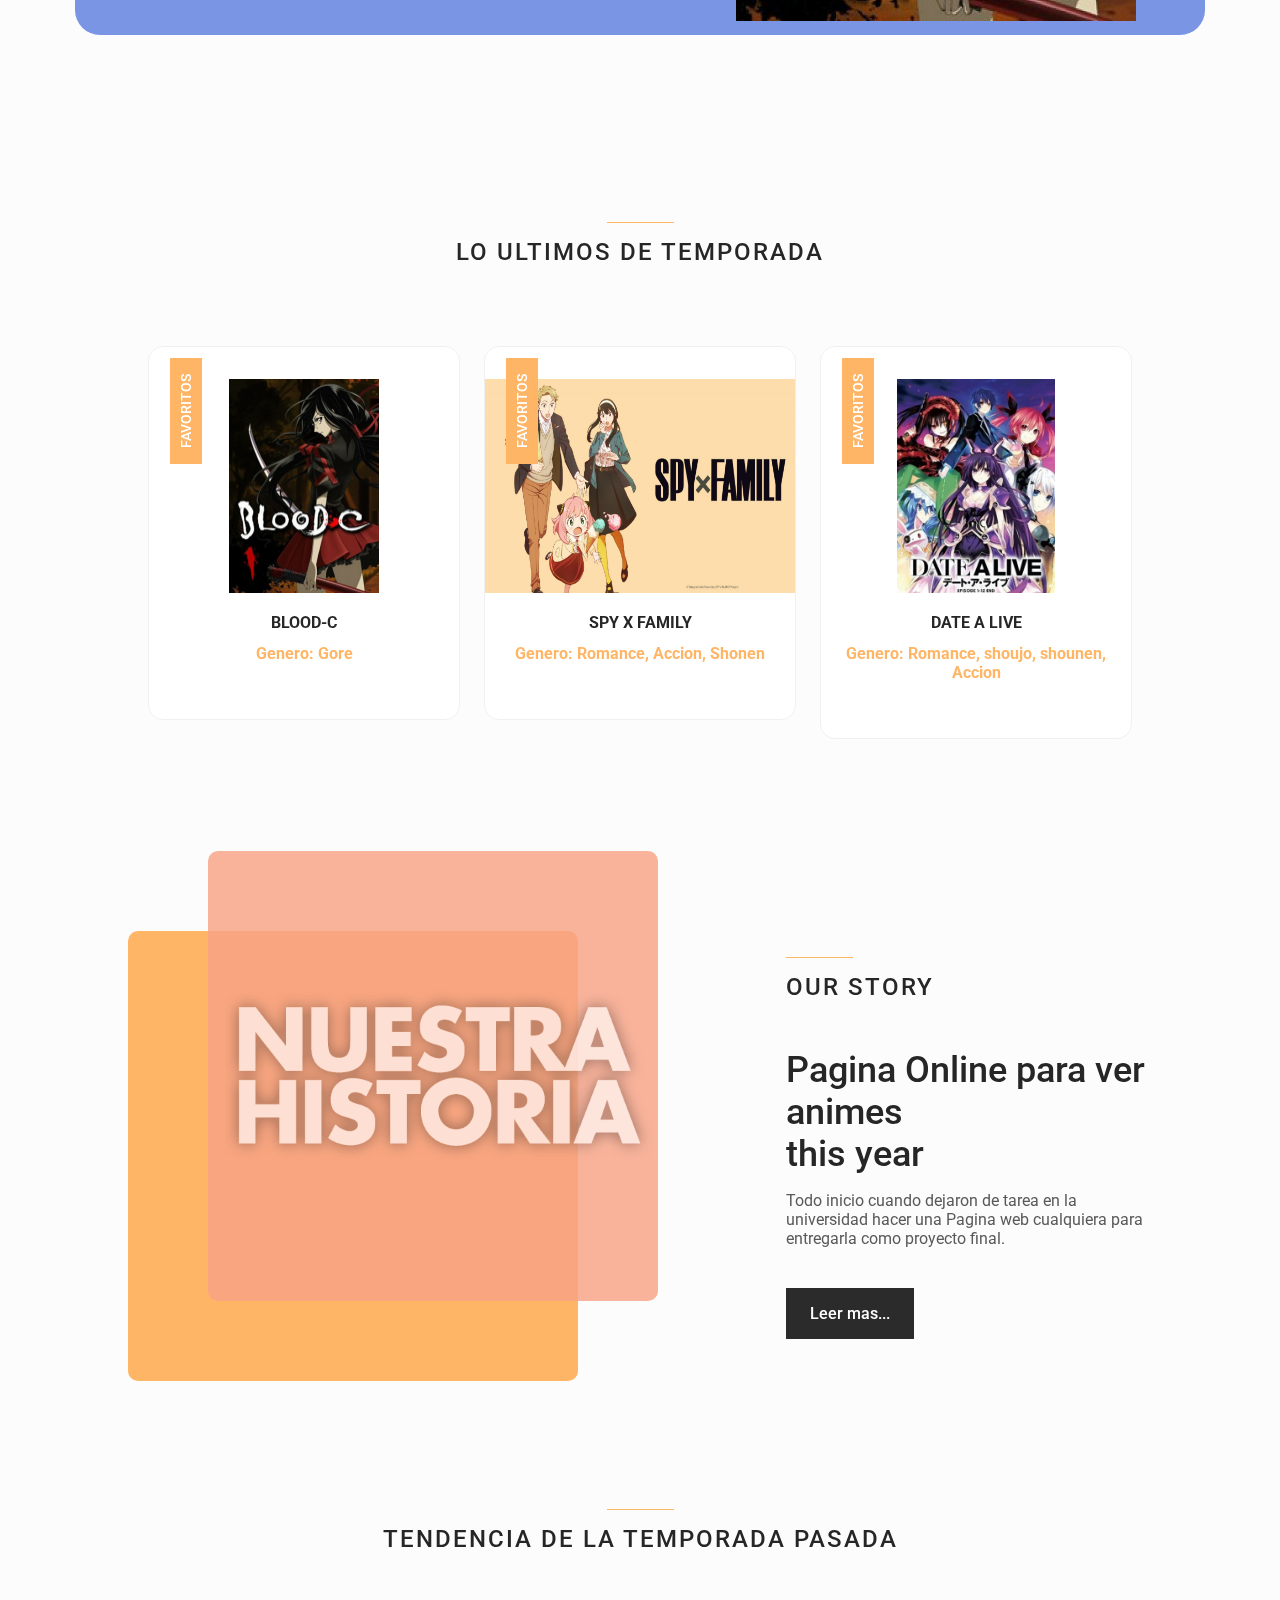
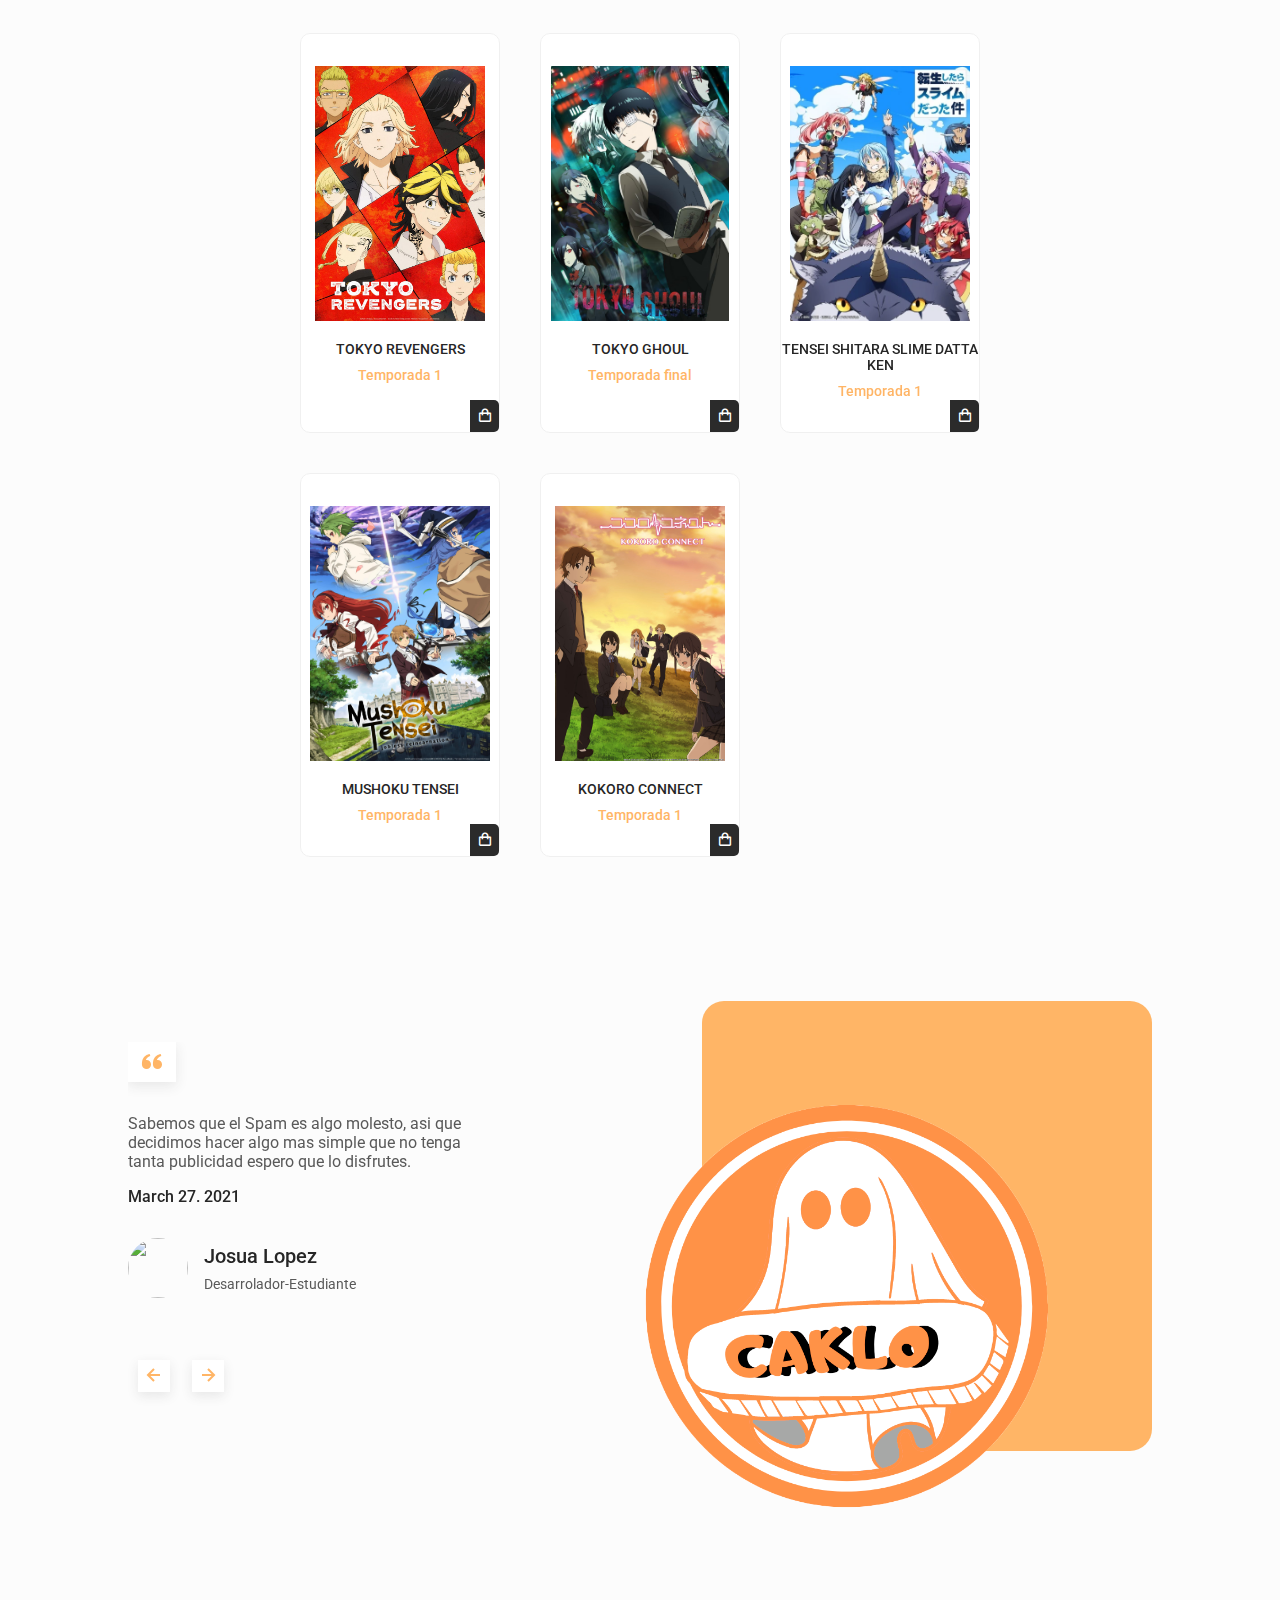
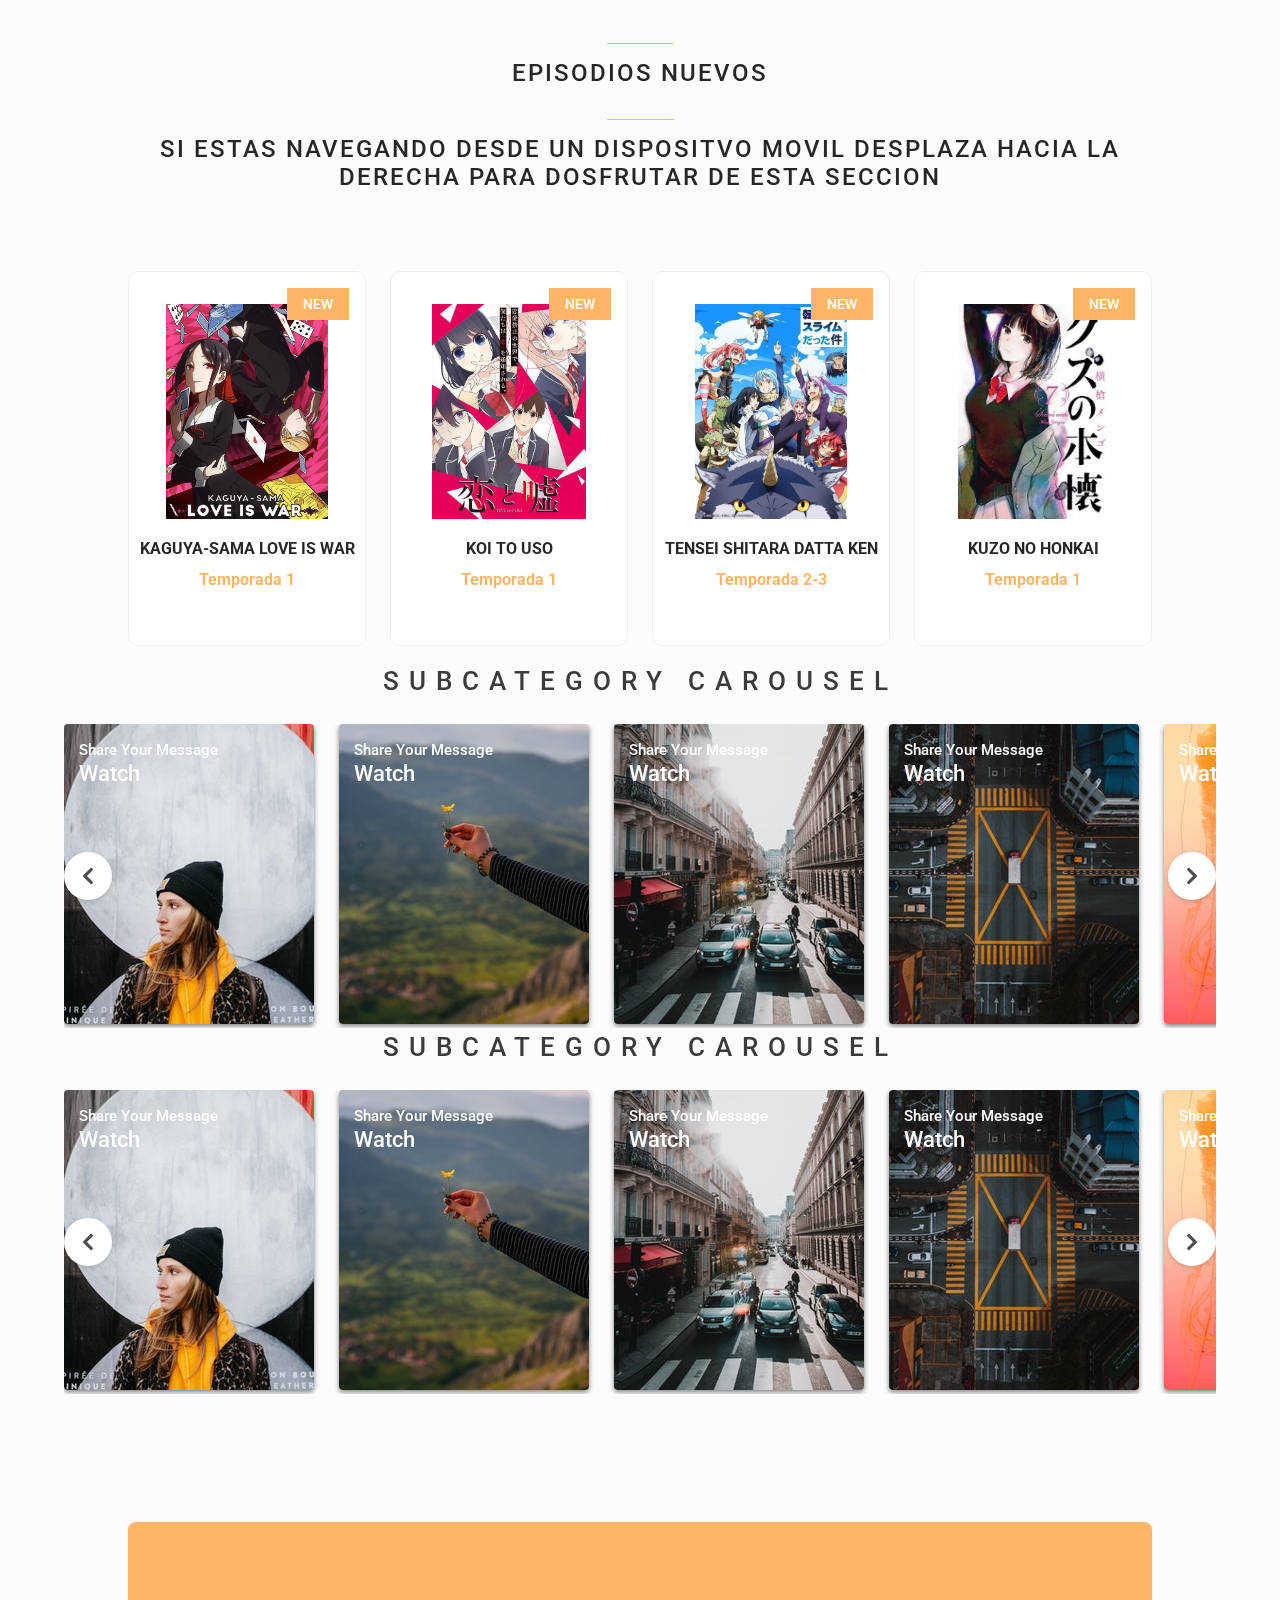
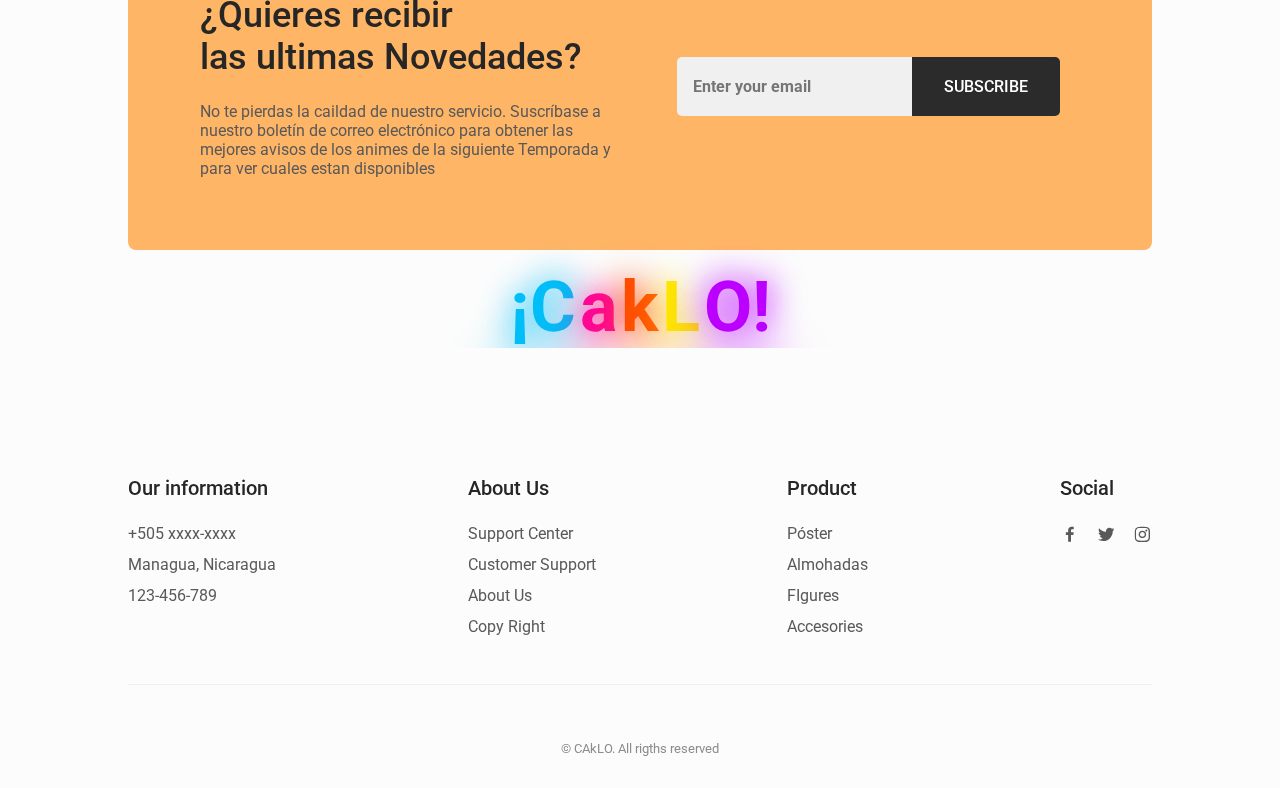
==== commit cd9e5580: "Update index-1.html" ====
--- a/index-1.html
+++ b/index-1.html
@@ -88,7 +88,7 @@
                 <i class='bx bx-moon change-theme' id="theme-button"></i>
                 
 < div  class =" nav__shop " id =" cart-shop " >
-                    < i  clase =' bx bx-búsqueda-alt ' > </ i >
+                    < i  class =' bx bx-búsqueda-alt ' > </ i >
                 </ div >
                 
                 </div>
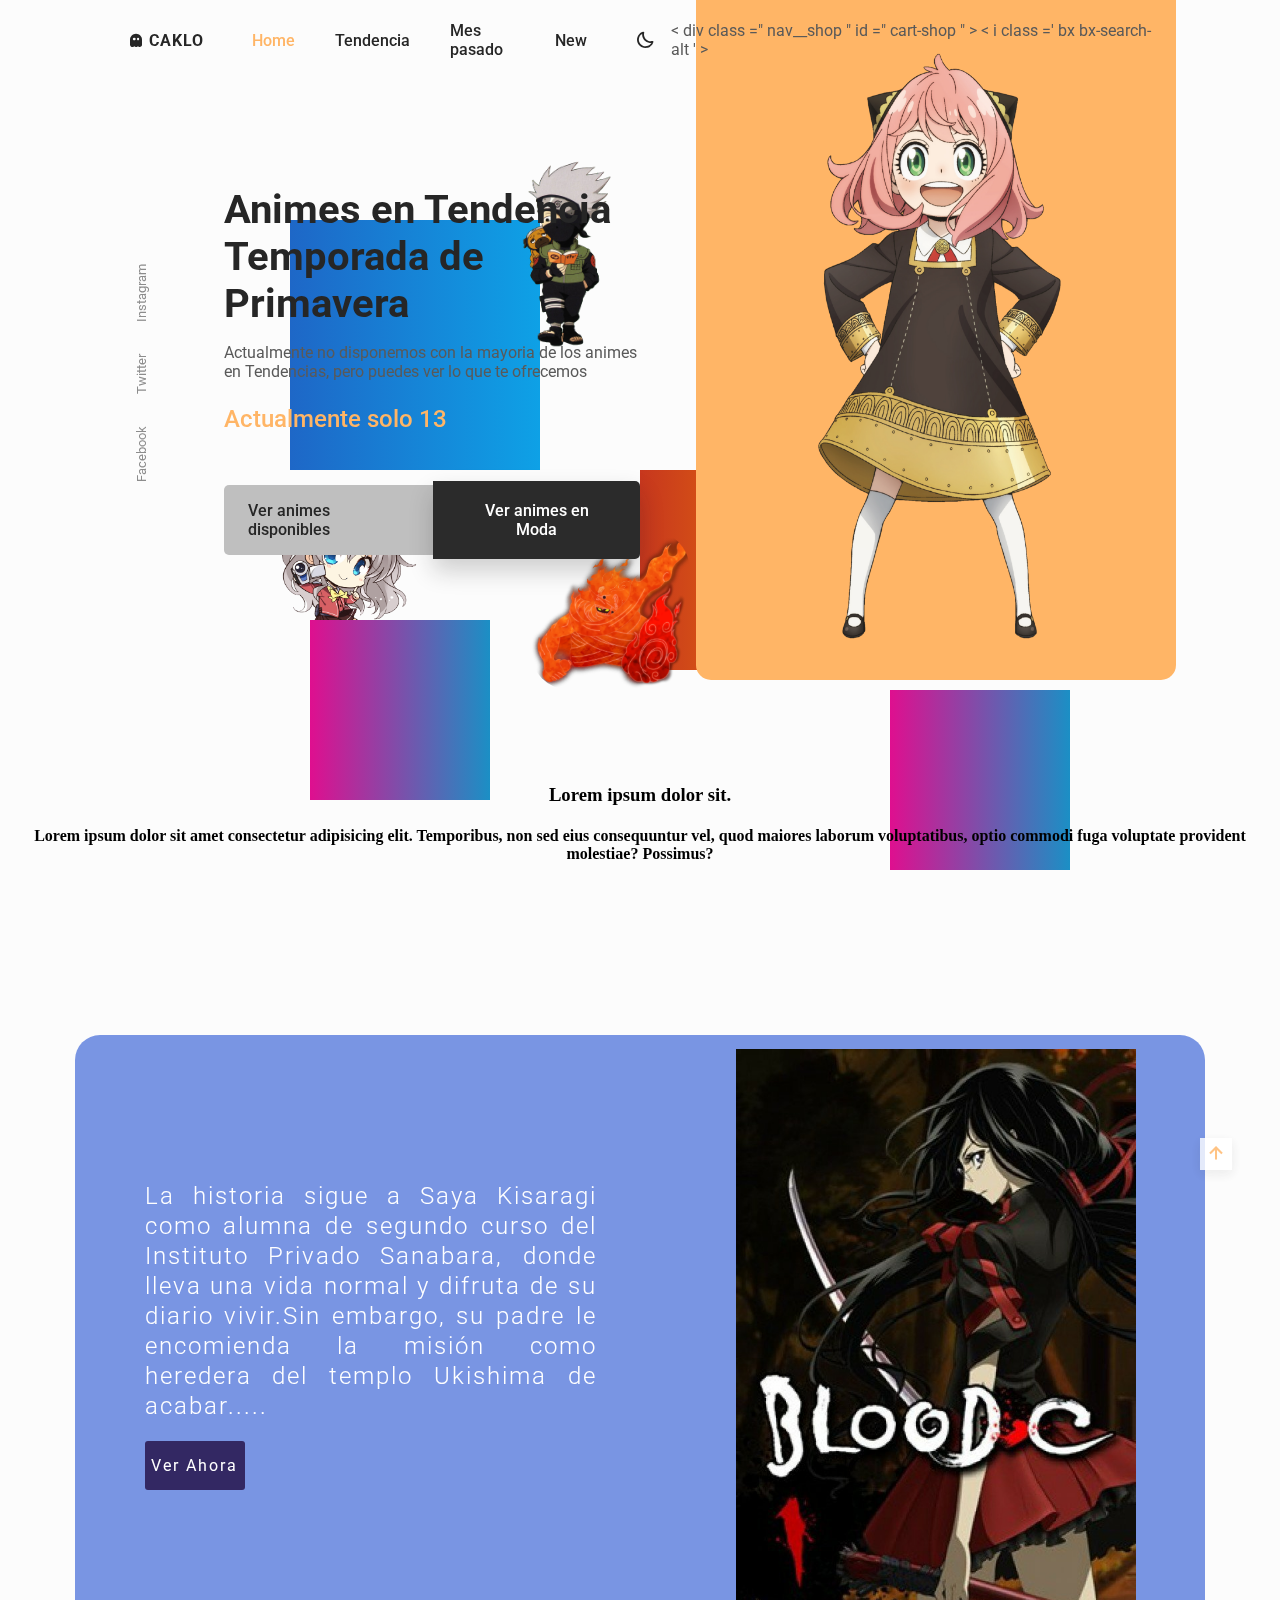
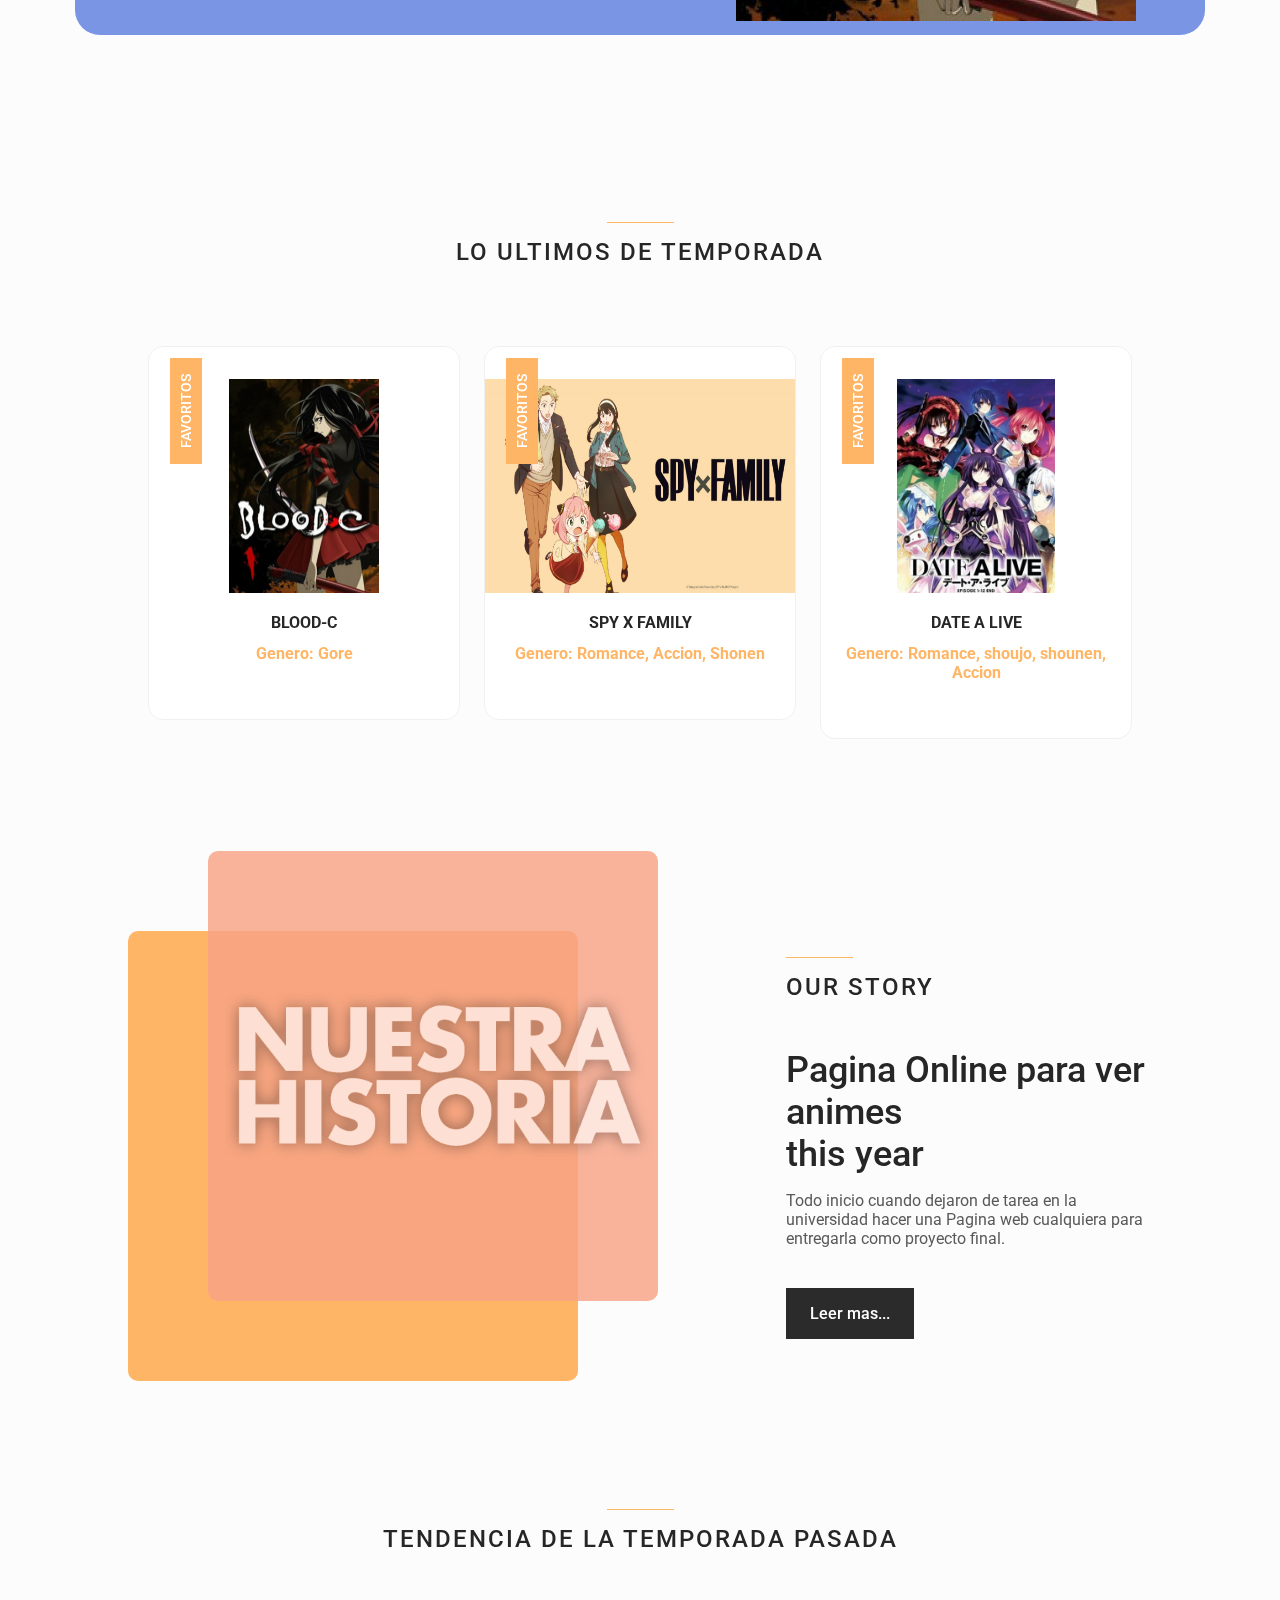
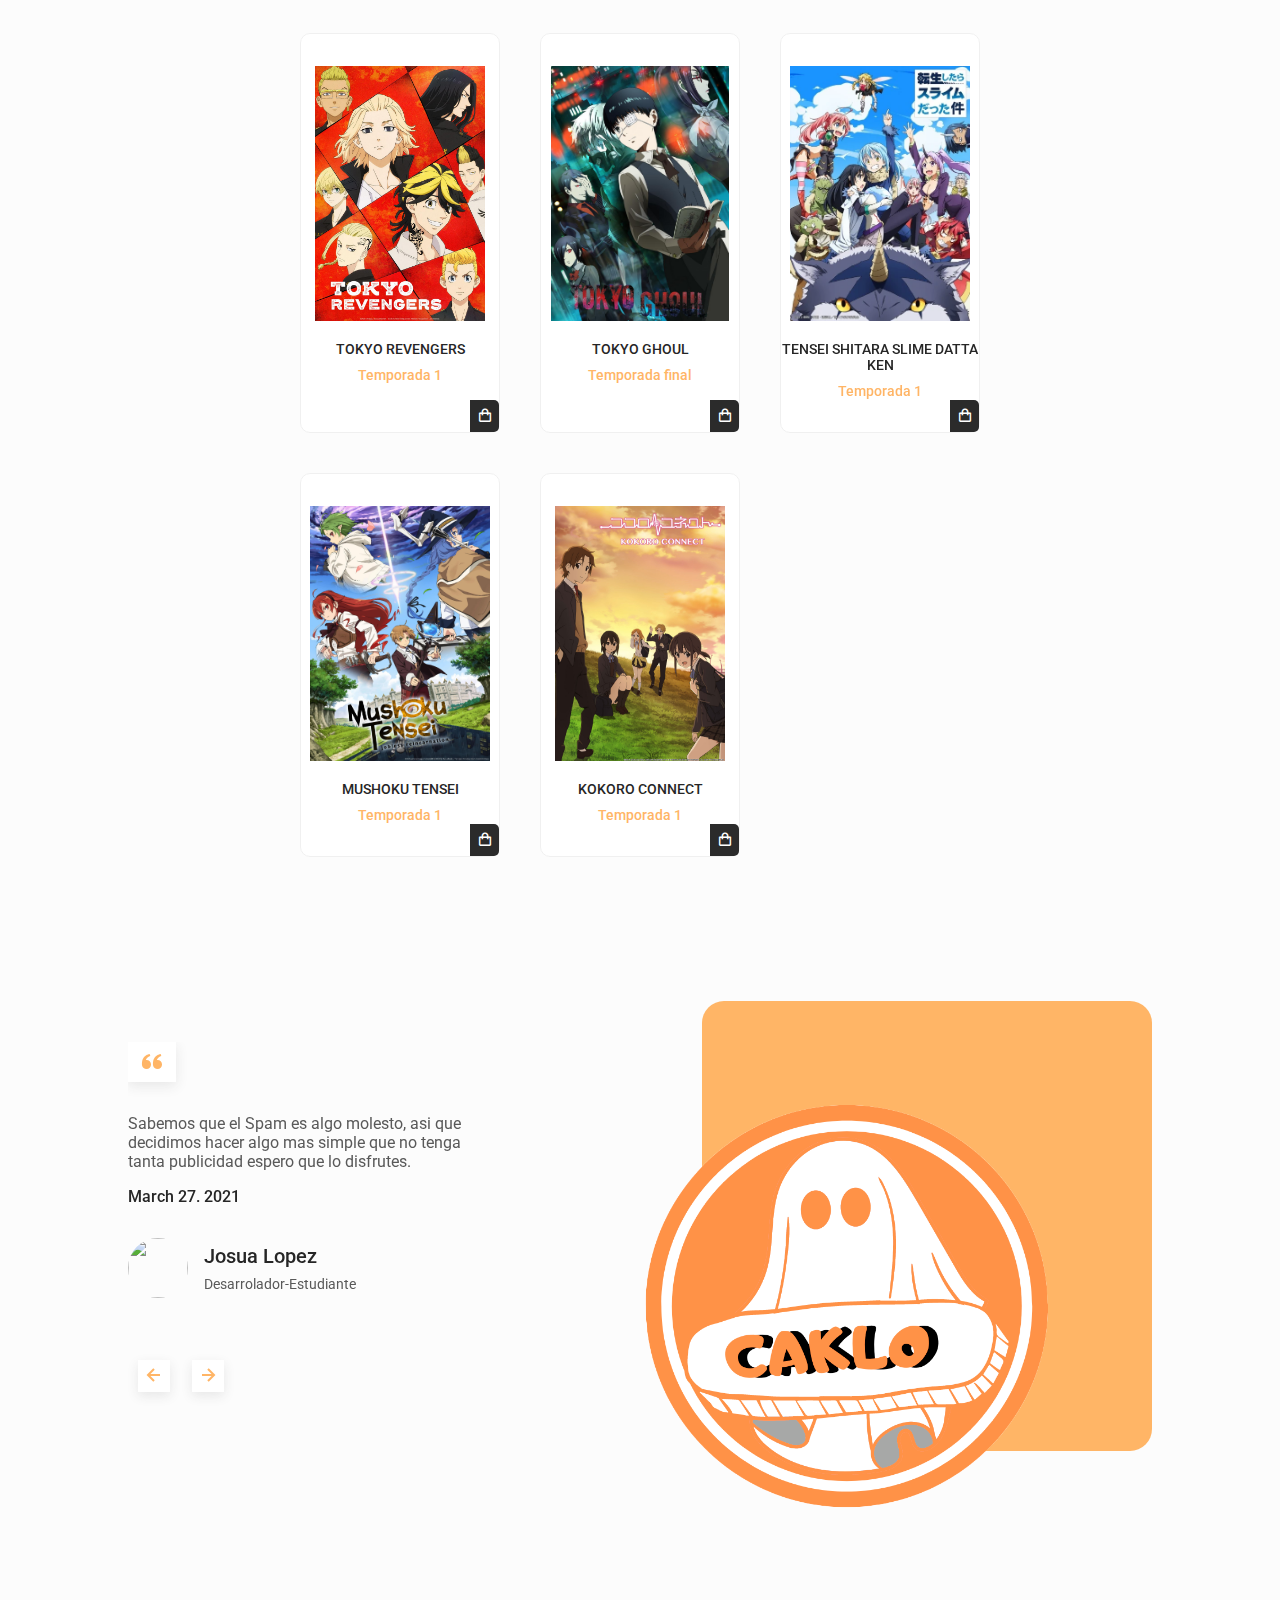
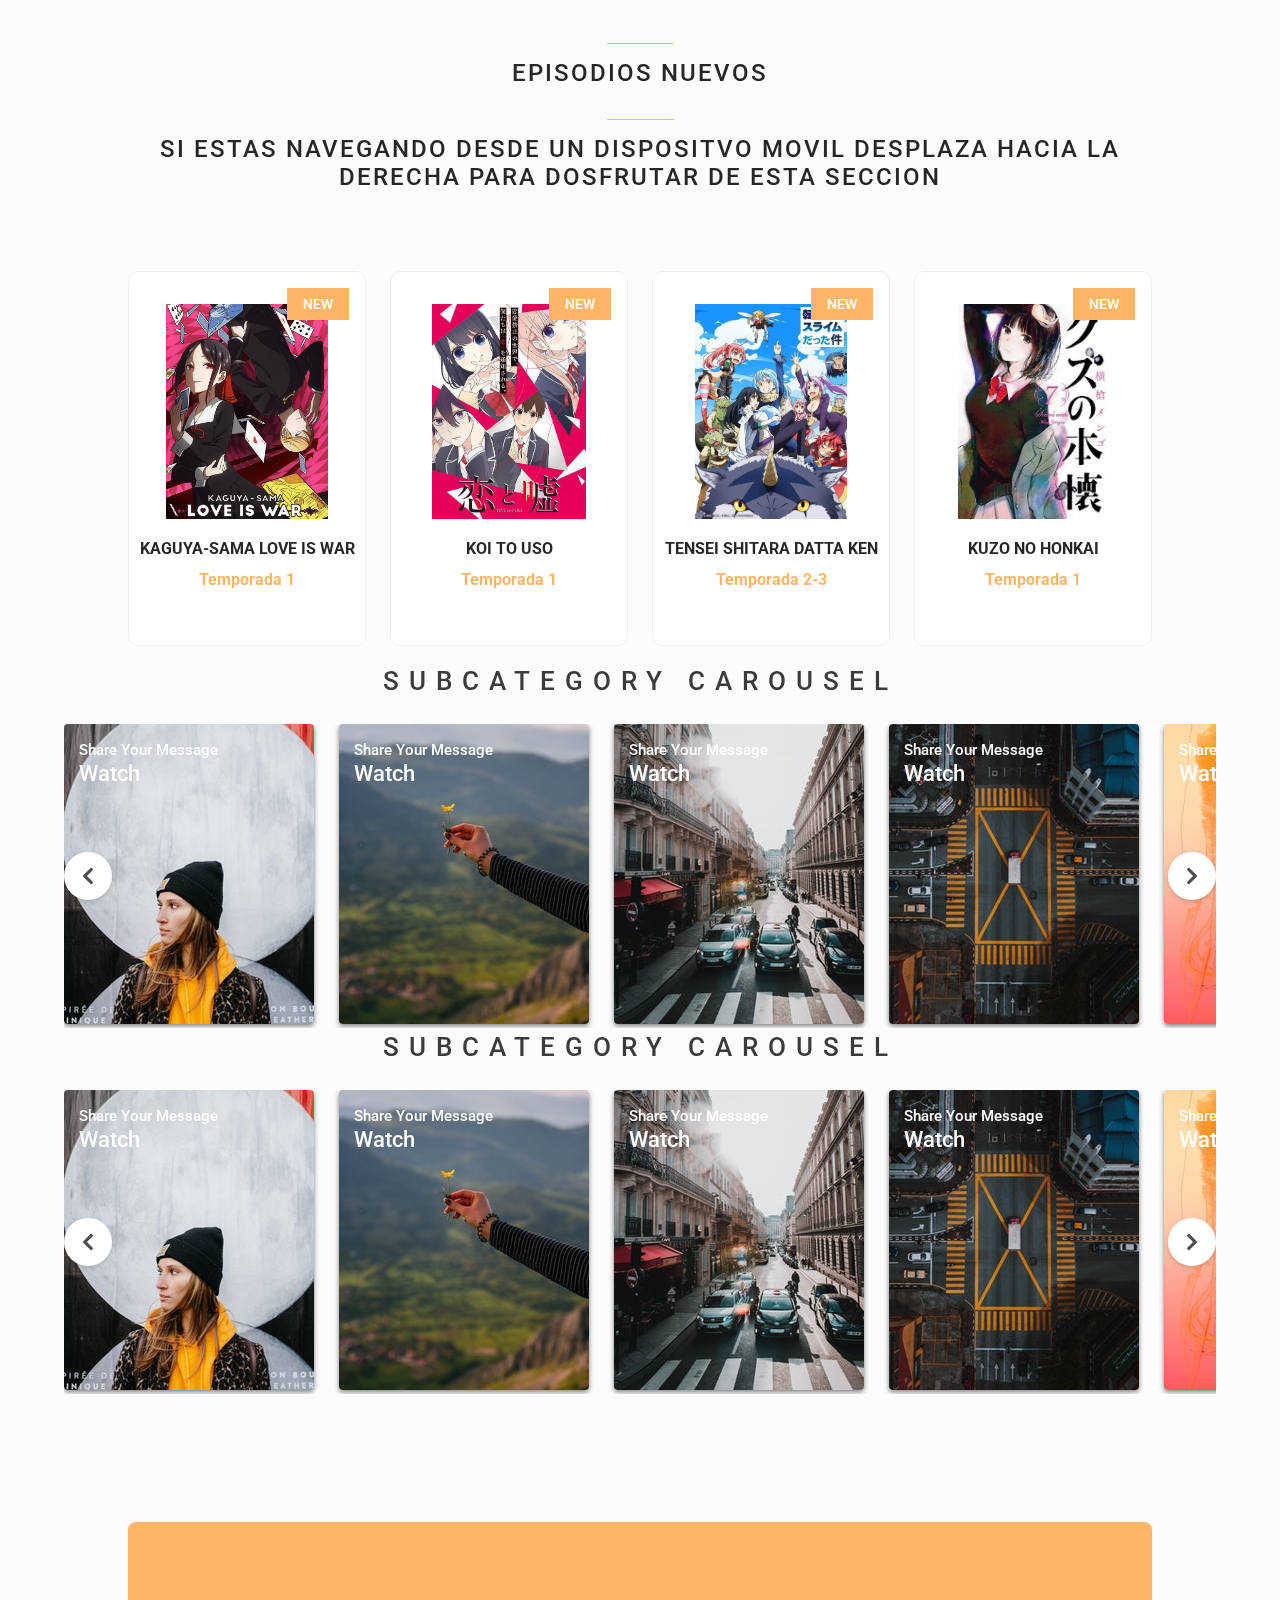
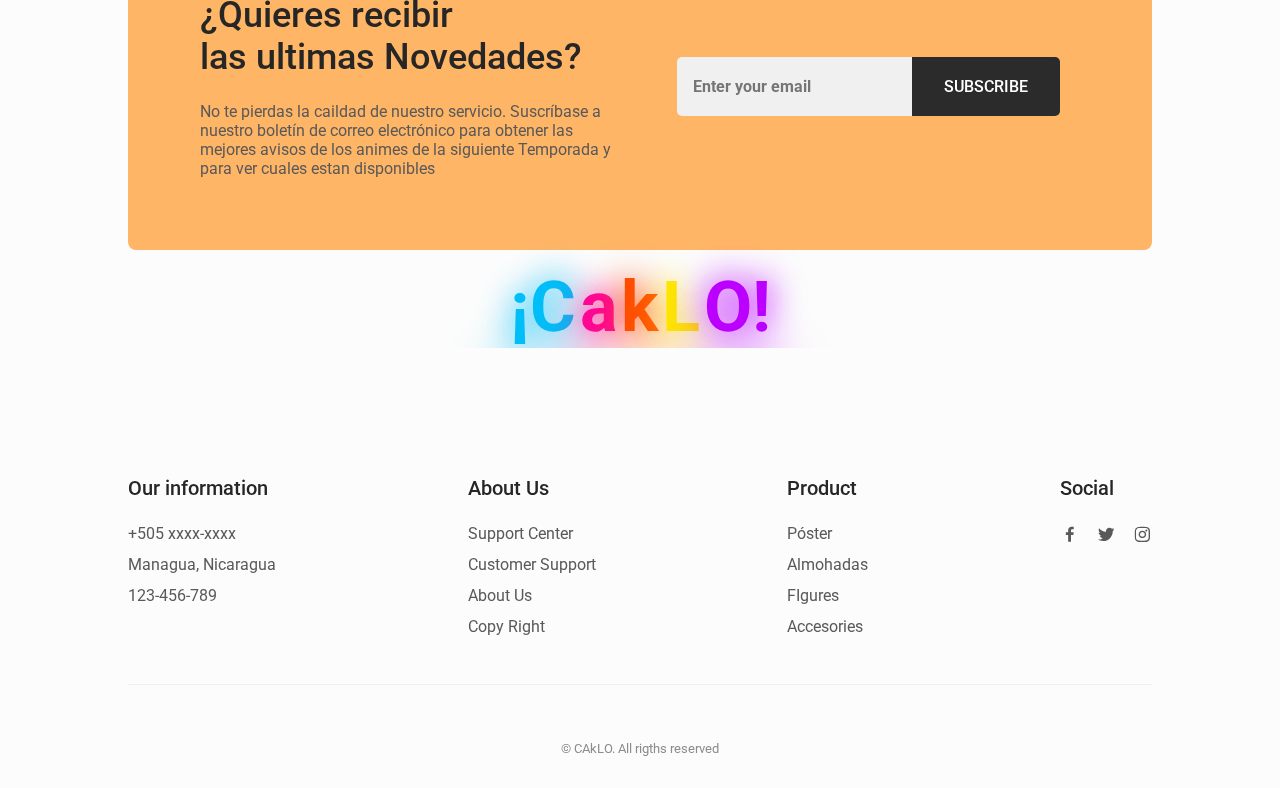
==== commit 31c6278a: "Update index-1.html" ====
--- a/index-1.html
+++ b/index-1.html
@@ -88,7 +88,7 @@
                 <i class='bx bx-moon change-theme' id="theme-button"></i>
                 
 < div  class =" nav__shop " id =" cart-shop " >
-                    < i  class =' bx bx-búsqueda-alt ' > </ i >
+                    < i  class =' bx bx-search-alt ' > </ i >
                 </ div >
                 
                 </div>
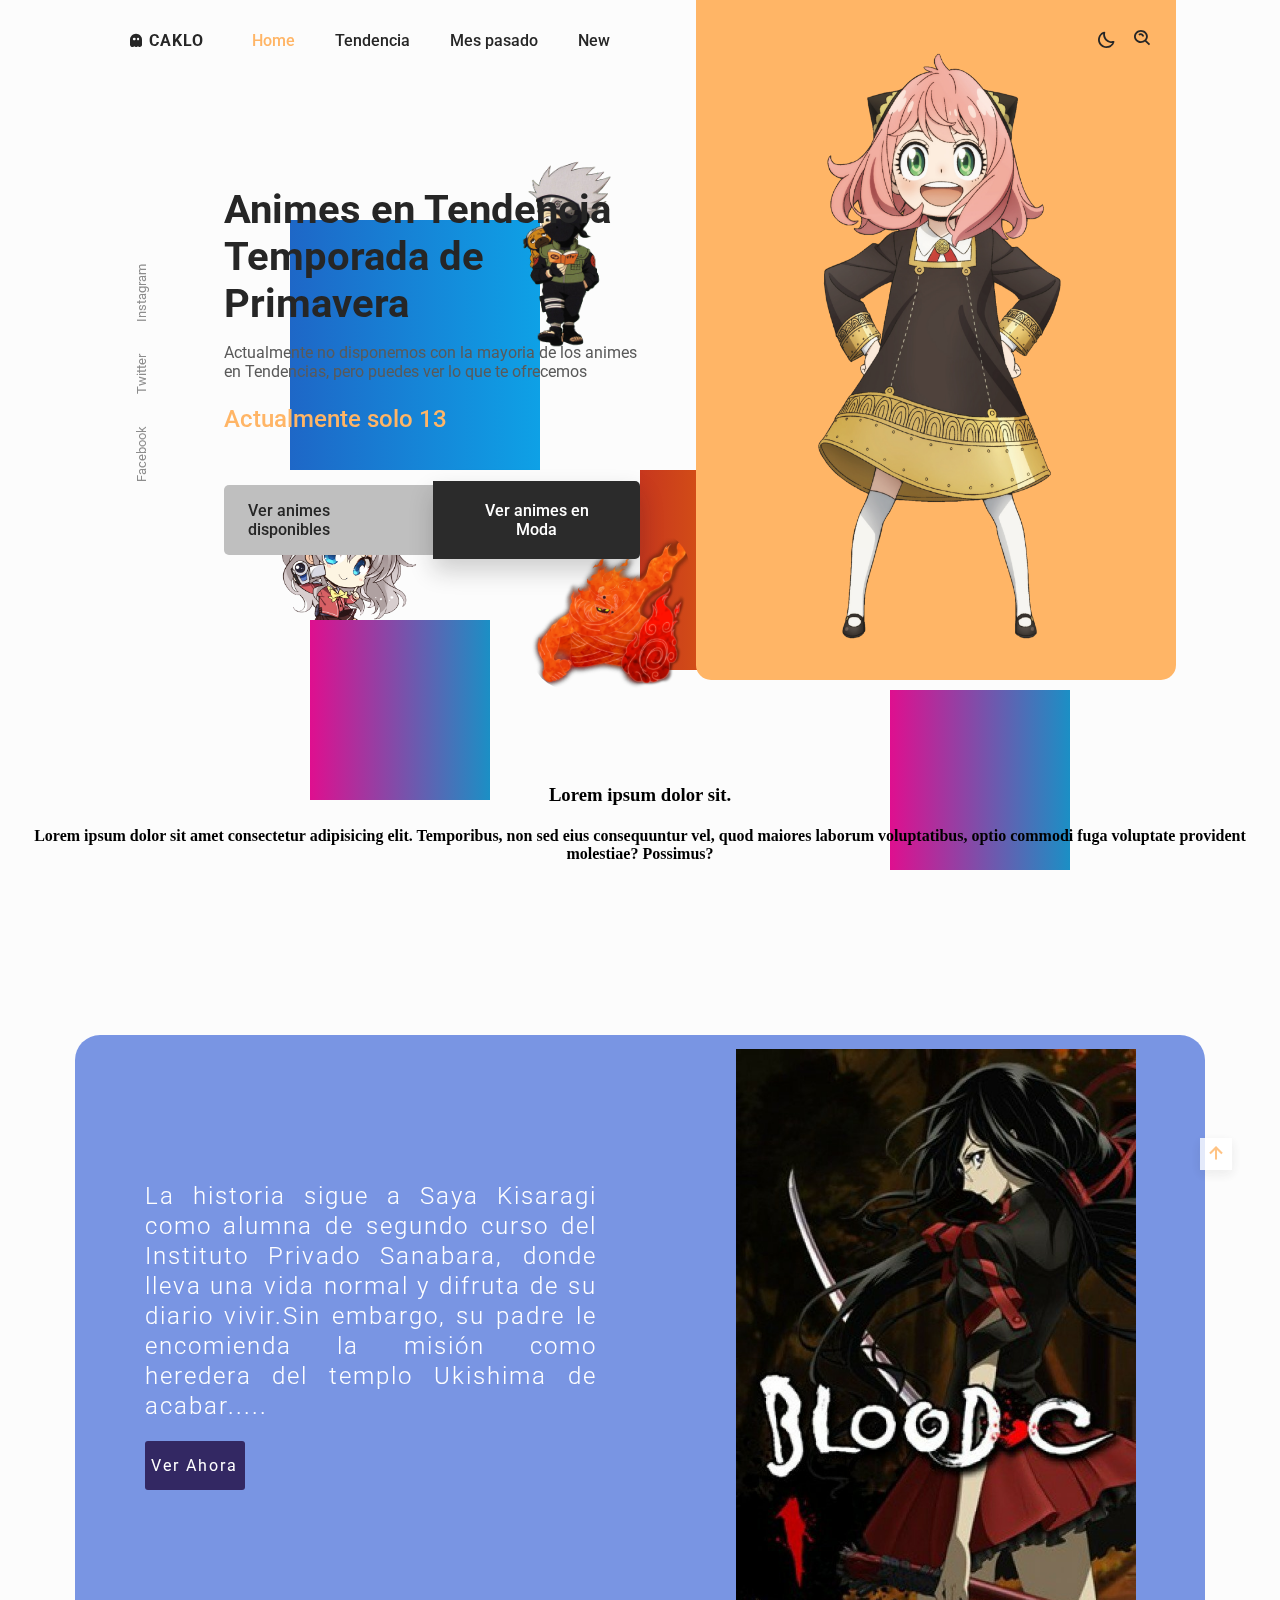
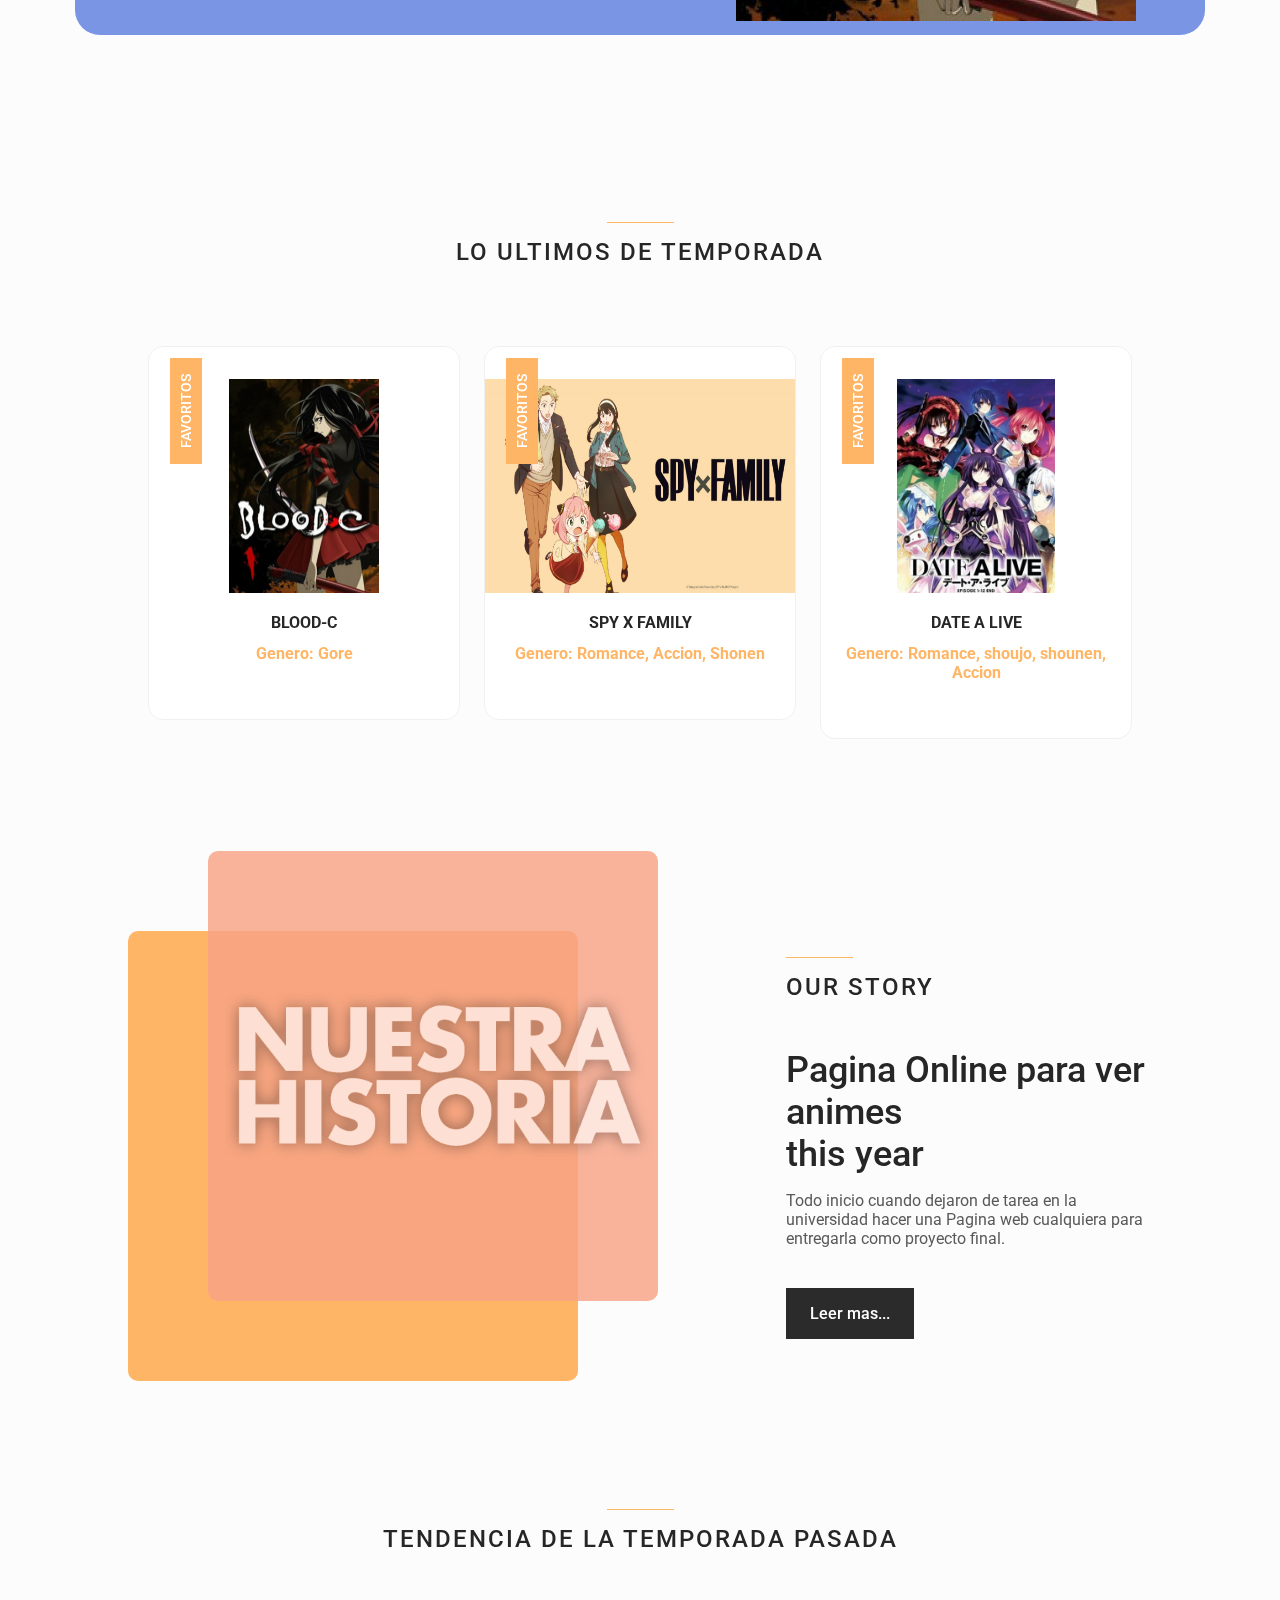
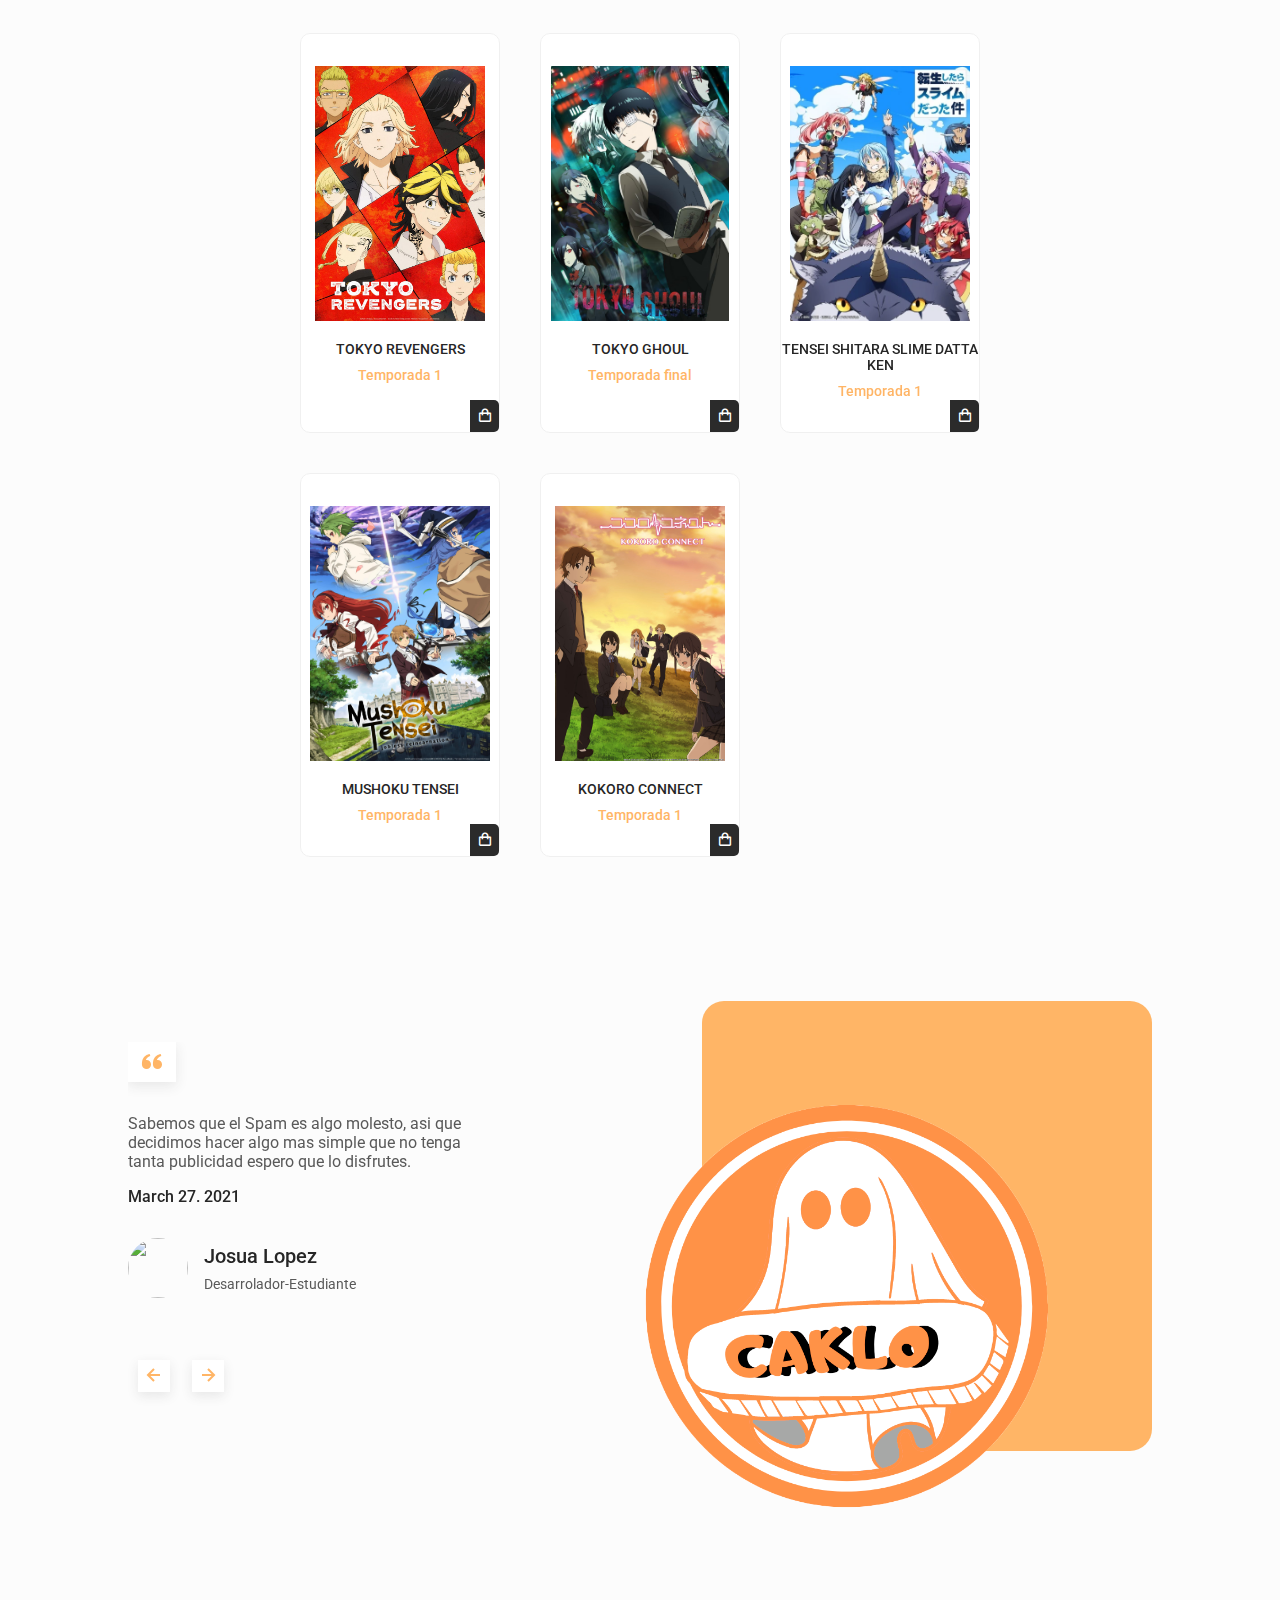
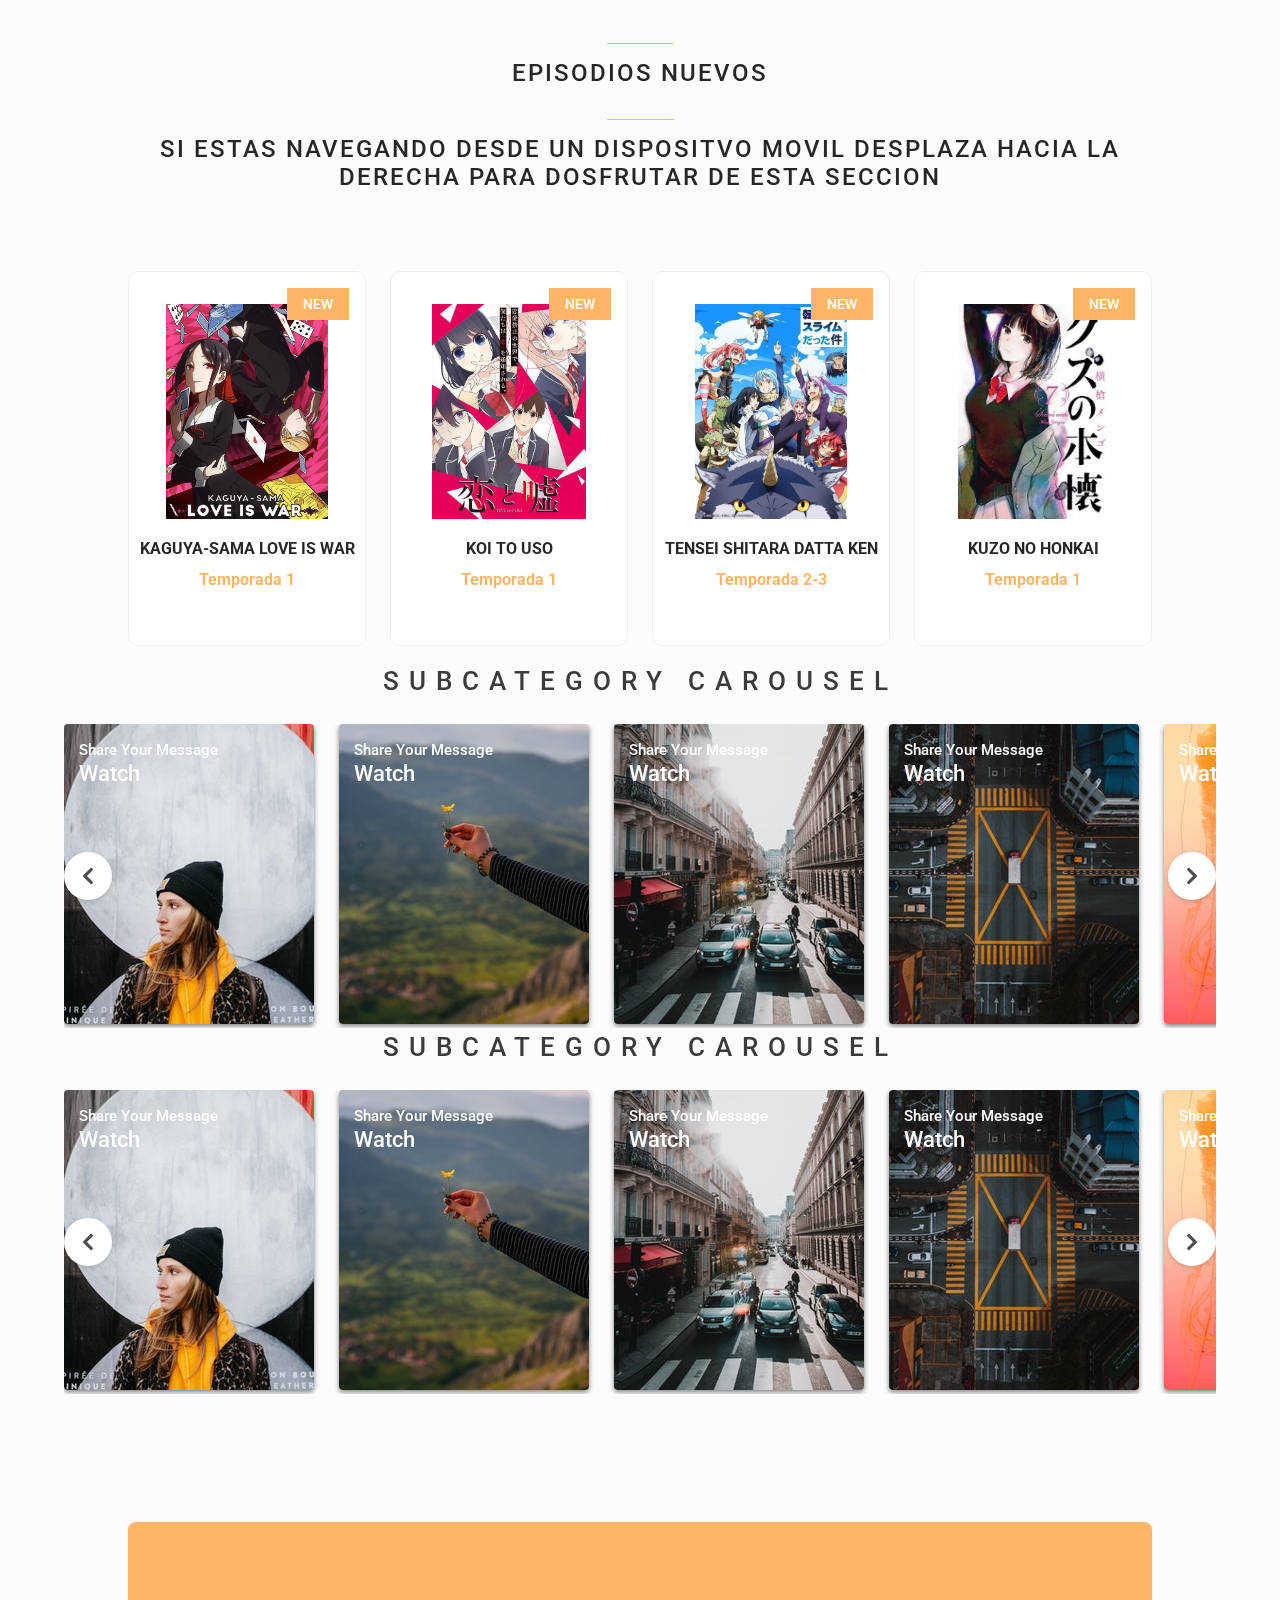
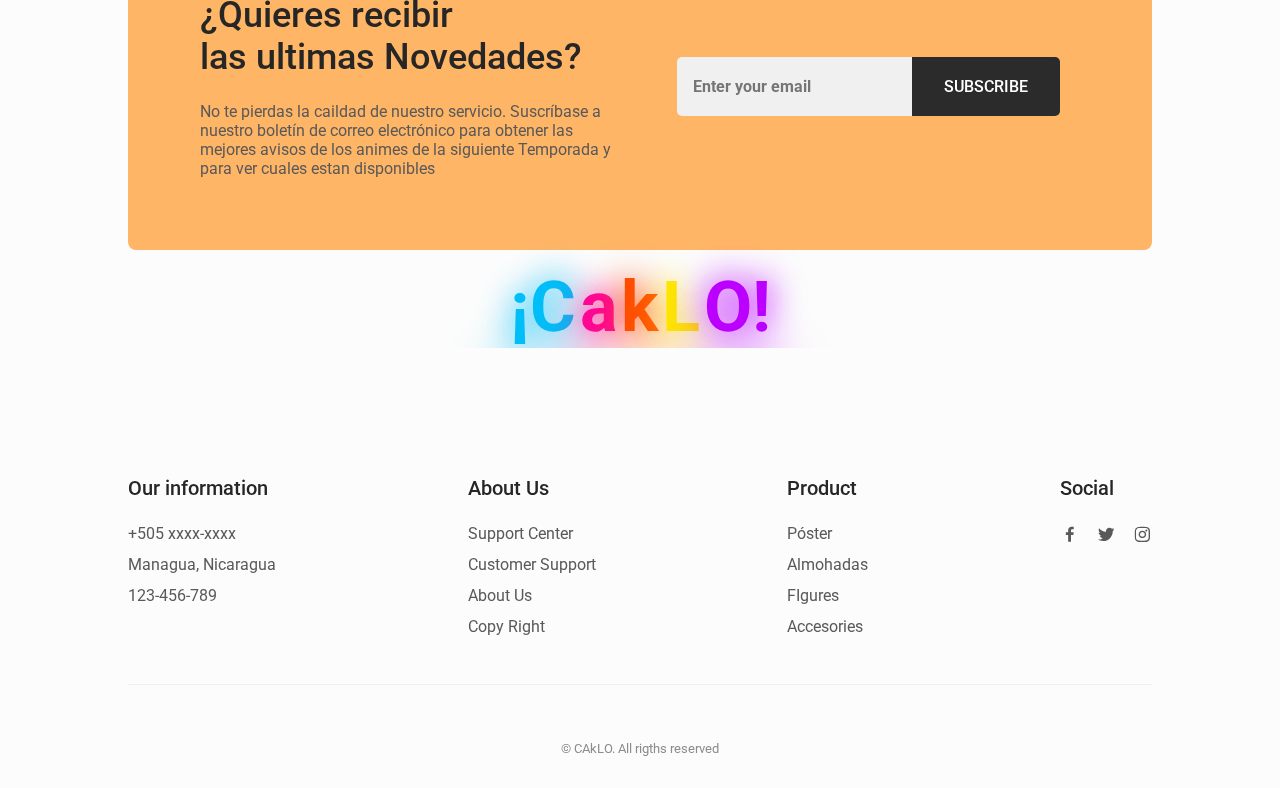
==== commit a719fe8d: "Update index-1.html" ====
--- a/index-1.html
+++ b/index-1.html
@@ -87,12 +87,11 @@
                 <!-- Theme change button -->
                 <i class='bx bx-moon change-theme' id="theme-button"></i>
                 
-< div  class =" nav__shop " id =" cart-shop " >
-                    < i  class =' bx bx-search-alt ' > </ i >
-                </ div >
+
+<div class="nav__shop" id="cart-shop">
+                    <i class='bx bx-search-alt'></i>
+                </div>
                 
-                </div>
-
                 <div class="nav__toggle" id="nav-toggle">
                     <i class='bx bx-grid-alt'></i>
                 </div>
